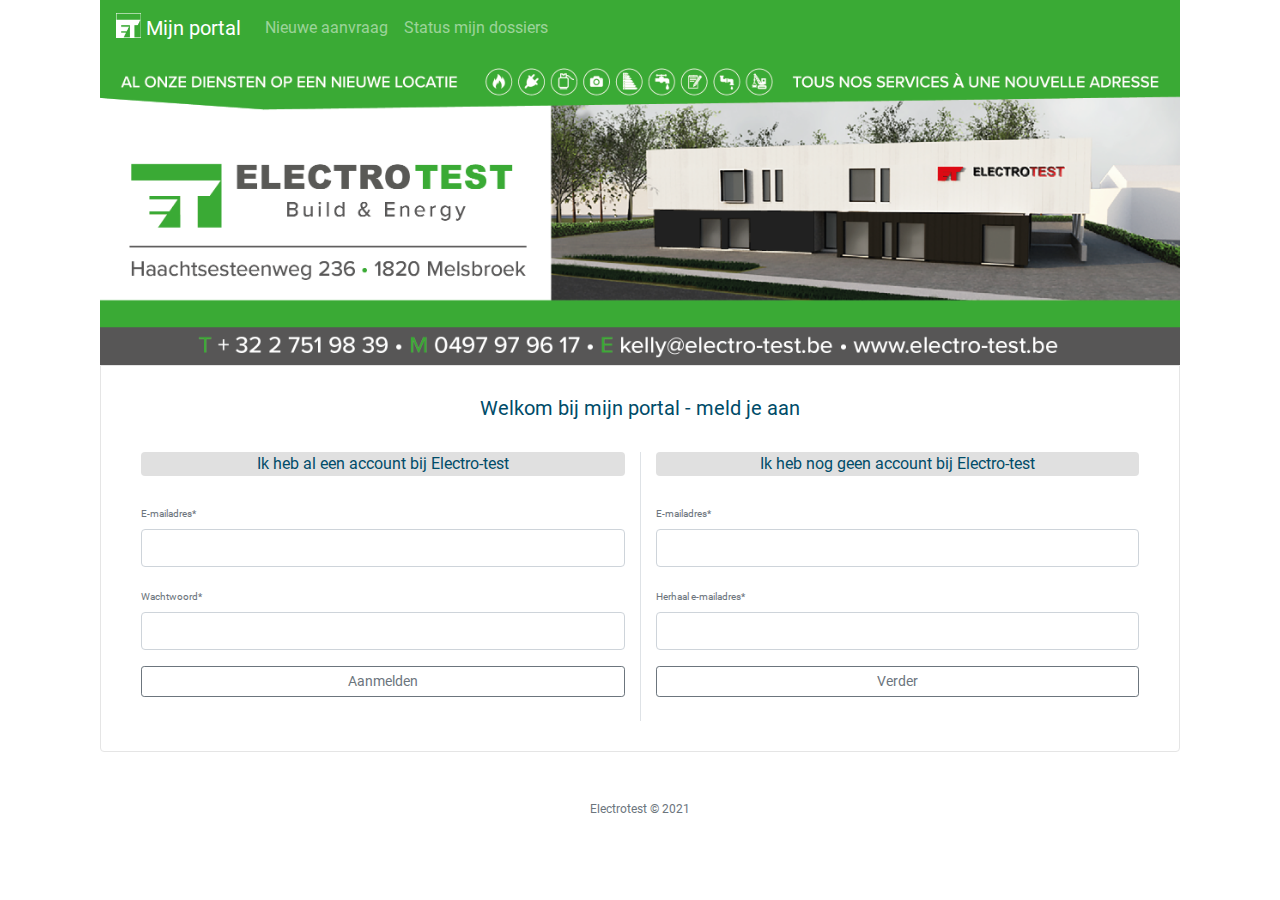
==== index.html @ 359c51d4 "Updates" ====
<!doctype html><html lang="en"><head><meta charset="utf-8"/><link rel="icon" href="/favicon.ico"/><meta name="viewport" content="width=device-width,initial-scale=1"/><meta name="theme-color" content="#3aaa35"/><meta name="description" content="Web site created using create-react-app"/><link rel="apple-touch-icon" href="/logo192.png"/><link rel="manifest" href="/manifest.json"/><title>Electro-test</title><link href="/static/css/2.48129259.chunk.css" rel="stylesheet"><link href="/static/css/main.00991a68.chunk.css" rel="stylesheet"></head><body><noscript>You need to enable JavaScript to run this app.</noscript><div id="root"></div><script>!function(e){function t(t){for(var n,a,i=t[0],c=t[1],l=t[2],s=0,p=[];s<i.length;s++)a=i[s],Object.prototype.hasOwnProperty.call(o,a)&&o[a]&&p.push(o[a][0]),o[a]=0;for(n in c)Object.prototype.hasOwnProperty.call(c,n)&&(e[n]=c[n]);for(f&&f(t);p.length;)p.shift()();return u.push.apply(u,l||[]),r()}function r(){for(var e,t=0;t<u.length;t++){for(var r=u[t],n=!0,i=1;i<r.length;i++){var c=r[i];0!==o[c]&&(n=!1)}n&&(u.splice(t--,1),e=a(a.s=r[0]))}return e}var n={},o={1:0},u=[];function a(t){if(n[t])return n[t].exports;var r=n[t]={i:t,l:!1,exports:{}};return e[t].call(r.exports,r,r.exports,a),r.l=!0,r.exports}a.e=function(e){var t=[],r=o[e];if(0!==r)if(r)t.push(r[2]);else{var n=new Promise((function(t,n){r=o[e]=[t,n]}));t.push(r[2]=n);var u,i=document.createElement("script");i.charset="utf-8",i.timeout=120,a.nc&&i.setAttribute("nonce",a.nc),i.src=function(e){return a.p+"static/js/"+({}[e]||e)+"."+{3:"e478af41"}[e]+".chunk.js"}(e);var c=new Error;u=function(t){i.onerror=i.onload=null,clearTimeout(l);var r=o[e];if(0!==r){if(r){var n=t&&("load"===t.type?"missing":t.type),u=t&&t.target&&t.target.src;c.message="Loading chunk "+e+" failed.\n("+n+": "+u+")",c.name="ChunkLoadError",c.type=n,c.request=u,r[1](c)}o[e]=void 0}};var l=setTimeout((function(){u({type:"timeout",target:i})}),12e4);i.onerror=i.onload=u,document.head.appendChild(i)}return Promise.all(t)},a.m=e,a.c=n,a.d=function(e,t,r){a.o(e,t)||Object.defineProperty(e,t,{enumerable:!0,get:r})},a.r=function(e){"undefined"!=typeof Symbol&&Symbol.toStringTag&&Object.defineProperty(e,Symbol.toStringTag,{value:"Module"}),Object.defineProperty(e,"__esModule",{value:!0})},a.t=function(e,t){if(1&t&&(e=a(e)),8&t)return e;if(4&t&&"object"==typeof e&&e&&e.__esModule)return e;var r=Object.create(null);if(a.r(r),Object.defineProperty(r,"default",{enumerable:!0,value:e}),2&t&&"string"!=typeof e)for(var n in e)a.d(r,n,function(t){return e[t]}.bind(null,n));return r},a.n=function(e){var t=e&&e.__esModule?function(){return e.default}:function(){return e};return a.d(t,"a",t),t},a.o=function(e,t){return Object.prototype.hasOwnProperty.call(e,t)},a.p="/",a.oe=function(e){throw console.error(e),e};var i=this["webpackJsonpelectro-test"]=this["webpackJsonpelectro-test"]||[],c=i.push.bind(i);i.push=t,i=i.slice();for(var l=0;l<i.length;l++)t(i[l]);var f=c;r()}([])</script><script src="/static/js/2.46a58c05.chunk.js"></script><script src="/static/js/main.735a74b3.chunk.js"></script></body><footer id="footer"></footer></html>
---- static/css/2.48129259.chunk.css ----
@font-face{font-family:"Roboto";font-style:normal;font-display:swap;font-weight:400;src:url(/static/media/roboto-cyrillic-ext-400-normal.dd55ea0a.woff2) format("woff2"),url(/static/media/roboto-all-400-normal.b5a0a0df.woff) format("woff");unicode-range:U+0460-052f,U+1c80-1c88,U+20b4,U+2de0-2dff,U+a640-a69f,U+fe2e-fe2f}@font-face{font-family:"Roboto";font-style:normal;font-display:swap;font-weight:400;src:url(/static/media/roboto-cyrillic-400-normal.3605d18d.woff2) format("woff2"),url(/static/media/roboto-all-400-normal.b5a0a0df.woff) format("woff");unicode-range:U+0400-045f,U+0490-0491,U+04b0-04b1,U+2116}@font-face{font-family:"Roboto";font-style:normal;font-display:swap;font-weight:400;src:url(/static/media/roboto-greek-ext-400-normal.bc7ace6e.woff2) format("woff2"),url(/static/media/roboto-all-400-normal.b5a0a0df.woff) format("woff");unicode-range:U+1f??}@font-face{font-family:"Roboto";font-style:normal;font-display:swap;font-weight:400;src:url(/static/media/roboto-greek-400-normal.352cc77a.woff2) format("woff2"),url(/static/media/roboto-all-400-normal.b5a0a0df.woff) format("woff");unicode-range:U+0370-03ff}@font-face{font-family:"Roboto";font-style:normal;font-display:swap;font-weight:400;src:url(/static/media/roboto-vietnamese-400-normal.52cebac0.woff2) format("woff2"),url(/static/media/roboto-all-400-normal.b5a0a0df.woff) format("woff");unicode-range:U+0102-0103,U+0110-0111,U+0128-0129,U+0168-0169,U+01a0-01a1,U+01af-01b0,U+1ea0-1ef9,U+20ab}@font-face{font-family:"Roboto";font-style:normal;font-display:swap;font-weight:400;src:url(/static/media/roboto-latin-ext-400-normal.dcc07bcf.woff2) format("woff2"),url(/static/media/roboto-all-400-normal.b5a0a0df.woff) format("woff");unicode-range:U+0100-024f,U+0259,U+1e??,U+2020,U+20a0-20ab,U+20ad-20cf,U+2113,U+2c60-2c7f,U+a720-a7ff}@font-face{font-family:"Roboto";font-style:normal;font-display:swap;font-weight:400;src:url(/static/media/roboto-latin-400-normal.176f8f5b.woff2) format("woff2"),url(/static/media/roboto-all-400-normal.b5a0a0df.woff) format("woff");unicode-range:U+00??,U+0131,U+0152-0153,U+02bb-02bc,U+02c6,U+02da,U+02dc,U+2000-206f,U+2074,U+20ac,U+2122,U+2191,U+2193,U+2212,U+2215,U+feff,U+fffd}

/*!
 * Bootstrap v4.6.0 (https://getbootstrap.com/)
 * Copyright 2011-2021 The Bootstrap Authors
 * Copyright 2011-2021 Twitter, Inc.
 * Licensed under MIT (https://github.com/twbs/bootstrap/blob/main/LICENSE)
 */:root{--blue:#007bff;--indigo:#6610f2;--purple:#6f42c1;--pink:#e83e8c;--red:#dc3545;--orange:#fd7e14;--yellow:#ffc107;--green:#28a745;--teal:#20c997;--cyan:#17a2b8;--white:#fff;--gray:#6c757d;--gray-dark:#343a40;--primary:#007bff;--secondary:#6c757d;--success:#28a745;--info:#17a2b8;--warning:#ffc107;--danger:#dc3545;--light:#f8f9fa;--dark:#343a40;--breakpoint-xs:0;--breakpoint-sm:576px;--breakpoint-md:768px;--breakpoint-lg:992px;--breakpoint-xl:1200px;--font-family-sans-serif:-apple-system,BlinkMacSystemFont,"Segoe UI",Roboto,"Helvetica Neue",Arial,"Noto Sans","Liberation Sans",sans-serif,"Apple Color Emoji","Segoe UI Emoji","Segoe UI Symbol","Noto Color Emoji";--font-family-monospace:SFMono-Regular,Menlo,Monaco,Consolas,"Liberation Mono","Courier New",monospace}*,:after,:before{box-sizing:border-box}html{font-family:sans-serif;line-height:1.15;-webkit-text-size-adjust:100%;-webkit-tap-highlight-color:rgba(0,0,0,0)}article,aside,figcaption,figure,footer,header,hgroup,main,nav,section{display:block}body{margin:0;font-family:-apple-system,BlinkMacSystemFont,"Segoe UI",Roboto,"Helvetica Neue",Arial,"Noto Sans","Liberation Sans",sans-serif,"Apple Color Emoji","Segoe UI Emoji","Segoe UI Symbol","Noto Color Emoji";font-size:1rem;font-weight:400;line-height:1.5;color:#212529;text-align:left;background-color:#fff}[tabindex="-1"]:focus:not(:focus-visible){outline:0!important}hr{box-sizing:content-box;height:0;overflow:visible}h1,h2,h3,h4,h5,h6{margin-top:0;margin-bottom:.5rem}p{margin-top:0;margin-bottom:1rem}abbr[data-original-title],abbr[title]{text-decoration:underline;-webkit-text-decoration:underline dotted;text-decoration:underline dotted;cursor:help;border-bottom:0;-webkit-text-decoration-skip-ink:none;text-decoration-skip-ink:none}address{font-style:normal;line-height:inherit}address,dl,ol,ul{margin-bottom:1rem}dl,ol,ul{margin-top:0}ol ol,ol ul,ul ol,ul ul{margin-bottom:0}dt{font-weight:700}dd{margin-bottom:.5rem;margin-left:0}blockquote{margin:0 0 1rem}b,strong{font-weight:bolder}small{font-size:80%}sub,sup{position:relative;font-size:75%;line-height:0;vertical-align:baseline}sub{bottom:-.25em}sup{top:-.5em}a{color:#007bff;text-decoration:none;background-color:transparent}a:hover{color:#0056b3;text-decoration:underline}a:not([href]):not([class]),a:not([href]):not([class]):hover{color:inherit;text-decoration:none}code,kbd,pre,samp{font-family:SFMono-Regular,Menlo,Monaco,Consolas,"Liberation Mono","Courier New",monospace;font-size:1em}pre{margin-top:0;margin-bottom:1rem;overflow:auto;-ms-overflow-style:scrollbar}figure{margin:0 0 1rem}img{border-style:none}img,svg{vertical-align:middle}svg{overflow:hidden}table{border-collapse:collapse}caption{padding-top:.75rem;padding-bottom:.75rem;color:#6c757d;text-align:left;caption-side:bottom}th{text-align:inherit;text-align:-webkit-match-parent}label{display:inline-block;margin-bottom:.5rem}button{border-radius:0}button:focus:not(:focus-visible){outline:0}button,input,optgroup,select,textarea{margin:0;font-family:inherit;font-size:inherit;line-height:inherit}button,input{overflow:visible}button,select{text-transform:none}[role=button]{cursor:pointer}select{word-wrap:normal}[type=button],[type=reset],[type=submit],button{-webkit-appearance:button}[type=button]:not(:disabled),[type=reset]:not(:disabled),[type=submit]:not(:disabled),button:not(:disabled){cursor:pointer}[type=button]::-moz-focus-inner,[type=reset]::-moz-focus-inner,[type=submit]::-moz-focus-inner,button::-moz-focus-inner{padding:0;border-style:none}input[type=checkbox],input[type=radio]{box-sizing:border-box;padding:0}textarea{overflow:auto;resize:vertical}fieldset{min-width:0;padding:0;margin:0;border:0}legend{display:block;width:100%;max-width:100%;padding:0;margin-bottom:.5rem;font-size:1.5rem;line-height:inherit;color:inherit;white-space:normal}progress{vertical-align:baseline}[type=number]::-webkit-inner-spin-button,[type=number]::-webkit-outer-spin-button{height:auto}[type=search]{outline-offset:-2px;-webkit-appearance:none}[type=search]::-webkit-search-decoration{-webkit-appearance:none}::-webkit-file-upload-button{font:inherit;-webkit-appearance:button}output{display:inline-block}summary{display:list-item;cursor:pointer}template{display:none}[hidden]{display:none!important}.h1,.h2,.h3,.h4,.h5,.h6,h1,h2,h3,h4,h5,h6{margin-bottom:.5rem;font-weight:500;line-height:1.2}.h1,h1{font-size:2.5rem}.h2,h2{font-size:2rem}.h3,h3{font-size:1.75rem}.h4,h4{font-size:1.5rem}.h5,h5{font-size:1.25rem}.h6,h6{font-size:1rem}.lead{font-size:1.25rem;font-weight:300}.display-1{font-size:6rem}.display-1,.display-2{font-weight:300;line-height:1.2}.display-2{font-size:5.5rem}.display-3{font-size:4.5rem}.display-3,.display-4{font-weight:300;line-height:1.2}.display-4{font-size:3.5rem}hr{margin-top:1rem;margin-bottom:1rem;border:0;border-top:1px solid rgba(0,0,0,.1)}.small,small{font-size:80%;font-weight:400}.mark,mark{padding:.2em;background-color:#fcf8e3}.list-inline,.list-unstyled{padding-left:0;list-style:none}.list-inline-item{display:inline-block}.list-inline-item:not(:last-child){margin-right:.5rem}.initialism{font-size:90%;text-transform:uppercase}.blockquote{margin-bottom:1rem;font-size:1.25rem}.blockquote-footer{display:block;font-size:80%;color:#6c757d}.blockquote-footer:before{content:"\2014\00A0"}.img-fluid,.img-thumbnail{max-width:100%;height:auto}.img-thumbnail{padding:.25rem;background-color:#fff;border:1px solid #dee2e6;border-radius:.25rem}.figure{display:inline-block}.figure-img{margin-bottom:.5rem;line-height:1}.figure-caption{font-size:90%;color:#6c757d}code{font-size:87.5%;color:#e83e8c;word-wrap:break-word}a>code{color:inherit}kbd{padding:.2rem .4rem;font-size:87.5%;color:#fff;background-color:#212529;border-radius:.2rem}kbd kbd{padding:0;font-size:100%;font-weight:700}pre{display:block;font-size:87.5%;color:#212529}pre code{font-size:inherit;color:inherit;word-break:normal}.pre-scrollable{max-height:340px;overflow-y:scroll}.container,.container-fluid,.container-lg,.container-md,.container-sm,.container-xl{width:100%;padding-right:15px;padding-left:15px;margin-right:auto;margin-left:auto}@media (min-width:576px){.container,.container-sm{max-width:540px}}@media (min-width:768px){.container,.container-md,.container-sm{max-width:720px}}@media (min-width:992px){.container,.container-lg,.container-md,.container-sm{max-width:960px}}@media (min-width:1200px){.container,.container-lg,.container-md,.container-sm,.container-xl{max-width:1140px}}.row{display:-webkit-flex;display:flex;-webkit-flex-wrap:wrap;flex-wrap:wrap;margin-right:-15px;margin-left:-15px}.no-gutters{margin-right:0;margin-left:0}.no-gutters>.col,.no-gutters>[class*=col-]{padding-right:0;padding-left:0}.col,.col-1,.col-2,.col-3,.col-4,.col-5,.col-6,.col-7,.col-8,.col-9,.col-10,.col-11,.col-12,.col-auto,.col-lg,.col-lg-1,.col-lg-2,.col-lg-3,.col-lg-4,.col-lg-5,.col-lg-6,.col-lg-7,.col-lg-8,.col-lg-9,.col-lg-10,.col-lg-11,.col-lg-12,.col-lg-auto,.col-md,.col-md-1,.col-md-2,.col-md-3,.col-md-4,.col-md-5,.col-md-6,.col-md-7,.col-md-8,.col-md-9,.col-md-10,.col-md-11,.col-md-12,.col-md-auto,.col-sm,.col-sm-1,.col-sm-2,.col-sm-3,.col-sm-4,.col-sm-5,.col-sm-6,.col-sm-7,.col-sm-8,.col-sm-9,.col-sm-10,.col-sm-11,.col-sm-12,.col-sm-auto,.col-xl,.col-xl-1,.col-xl-2,.col-xl-3,.col-xl-4,.col-xl-5,.col-xl-6,.col-xl-7,.col-xl-8,.col-xl-9,.col-xl-10,.col-xl-11,.col-xl-12,.col-xl-auto{position:relative;width:100%;padding-right:15px;padding-left:15px}.col{-webkit-flex-basis:0;flex-basis:0;-webkit-flex-grow:1;flex-grow:1;max-width:100%}.row-cols-1>*{-webkit-flex:0 0 100%;flex:0 0 100%;max-width:100%}.row-cols-2>*{-webkit-flex:0 0 50%;flex:0 0 50%;max-width:50%}.row-cols-3>*{-webkit-flex:0 0 33.333333%;flex:0 0 33.333333%;max-width:33.333333%}.row-cols-4>*{-webkit-flex:0 0 25%;flex:0 0 25%;max-width:25%}.row-cols-5>*{-webkit-flex:0 0 20%;flex:0 0 20%;max-width:20%}.row-cols-6>*{-webkit-flex:0 0 16.666667%;flex:0 0 16.666667%;max-width:16.666667%}.col-auto{-webkit-flex:0 0 auto;flex:0 0 auto;width:auto;max-width:100%}.col-1{-webkit-flex:0 0 8.333333%;flex:0 0 8.333333%;max-width:8.333333%}.col-2{-webkit-flex:0 0 16.666667%;flex:0 0 16.666667%;max-width:16.666667%}.col-3{-webkit-flex:0 0 25%;flex:0 0 25%;max-width:25%}.col-4{-webkit-flex:0 0 33.333333%;flex:0 0 33.333333%;max-width:33.333333%}.col-5{-webkit-flex:0 0 41.666667%;flex:0 0 41.666667%;max-width:41.666667%}.col-6{-webkit-flex:0 0 50%;flex:0 0 50%;max-width:50%}.col-7{-webkit-flex:0 0 58.333333%;flex:0 0 58.333333%;max-width:58.333333%}.col-8{-webkit-flex:0 0 66.666667%;flex:0 0 66.666667%;max-width:66.666667%}.col-9{-webkit-flex:0 0 75%;flex:0 0 75%;max-width:75%}.col-10{-webkit-flex:0 0 83.333333%;flex:0 0 83.333333%;max-width:83.333333%}.col-11{-webkit-flex:0 0 91.666667%;flex:0 0 91.666667%;max-width:91.666667%}.col-12{-webkit-flex:0 0 100%;flex:0 0 100%;max-width:100%}.order-first{-webkit-order:-1;order:-1}.order-last{-webkit-order:13;order:13}.order-0{-webkit-order:0;order:0}.order-1{-webkit-order:1;order:1}.order-2{-webkit-order:2;order:2}.order-3{-webkit-order:3;order:3}.order-4{-webkit-order:4;order:4}.order-5{-webkit-order:5;order:5}.order-6{-webkit-order:6;order:6}.order-7{-webkit-order:7;order:7}.order-8{-webkit-order:8;order:8}.order-9{-webkit-order:9;order:9}.order-10{-webkit-order:10;order:10}.order-11{-webkit-order:11;order:11}.order-12{-webkit-order:12;order:12}.offset-1{margin-left:8.333333%}.offset-2{margin-left:16.666667%}.offset-3{margin-left:25%}.offset-4{margin-left:33.333333%}.offset-5{margin-left:41.666667%}.offset-6{margin-left:50%}.offset-7{margin-left:58.333333%}.offset-8{margin-left:66.666667%}.offset-9{margin-left:75%}.offset-10{margin-left:83.333333%}.offset-11{margin-left:91.666667%}@media (min-width:576px){.col-sm{-webkit-flex-basis:0;flex-basis:0;-webkit-flex-grow:1;flex-grow:1;max-width:100%}.row-cols-sm-1>*{-webkit-flex:0 0 100%;flex:0 0 100%;max-width:100%}.row-cols-sm-2>*{-webkit-flex:0 0 50%;flex:0 0 50%;max-width:50%}.row-cols-sm-3>*{-webkit-flex:0 0 33.333333%;flex:0 0 33.333333%;max-width:33.333333%}.row-cols-sm-4>*{-webkit-flex:0 0 25%;flex:0 0 25%;max-width:25%}.row-cols-sm-5>*{-webkit-flex:0 0 20%;flex:0 0 20%;max-width:20%}.row-cols-sm-6>*{-webkit-flex:0 0 16.666667%;flex:0 0 16.666667%;max-width:16.666667%}.col-sm-auto{-webkit-flex:0 0 auto;flex:0 0 auto;width:auto;max-width:100%}.col-sm-1{-webkit-flex:0 0 8.333333%;flex:0 0 8.333333%;max-width:8.333333%}.col-sm-2{-webkit-flex:0 0 16.666667%;flex:0 0 16.666667%;max-width:16.666667%}.col-sm-3{-webkit-flex:0 0 25%;flex:0 0 25%;max-width:25%}.col-sm-4{-webkit-flex:0 0 33.333333%;flex:0 0 33.333333%;max-width:33.333333%}.col-sm-5{-webkit-flex:0 0 41.666667%;flex:0 0 41.666667%;max-width:41.666667%}.col-sm-6{-webkit-flex:0 0 50%;flex:0 0 50%;max-width:50%}.col-sm-7{-webkit-flex:0 0 58.333333%;flex:0 0 58.333333%;max-width:58.333333%}.col-sm-8{-webkit-flex:0 0 66.666667%;flex:0 0 66.666667%;max-width:66.666667%}.col-sm-9{-webkit-flex:0 0 75%;flex:0 0 75%;max-width:75%}.col-sm-10{-webkit-flex:0 0 83.333333%;flex:0 0 83.333333%;max-width:83.333333%}.col-sm-11{-webkit-flex:0 0 91.666667%;flex:0 0 91.666667%;max-width:91.666667%}.col-sm-12{-webkit-flex:0 0 100%;flex:0 0 100%;max-width:100%}.order-sm-first{-webkit-order:-1;order:-1}.order-sm-last{-webkit-order:13;order:13}.order-sm-0{-webkit-order:0;order:0}.order-sm-1{-webkit-order:1;order:1}.order-sm-2{-webkit-order:2;order:2}.order-sm-3{-webkit-order:3;order:3}.order-sm-4{-webkit-order:4;order:4}.order-sm-5{-webkit-order:5;order:5}.order-sm-6{-webkit-order:6;order:6}.order-sm-7{-webkit-order:7;order:7}.order-sm-8{-webkit-order:8;order:8}.order-sm-9{-webkit-order:9;order:9}.order-sm-10{-webkit-order:10;order:10}.order-sm-11{-webkit-order:11;order:11}.order-sm-12{-webkit-order:12;order:12}.offset-sm-0{margin-left:0}.offset-sm-1{margin-left:8.333333%}.offset-sm-2{margin-left:16.666667%}.offset-sm-3{margin-left:25%}.offset-sm-4{margin-left:33.333333%}.offset-sm-5{margin-left:41.666667%}.offset-sm-6{margin-left:50%}.offset-sm-7{margin-left:58.333333%}.offset-sm-8{margin-left:66.666667%}.offset-sm-9{margin-left:75%}.offset-sm-10{margin-left:83.333333%}.offset-sm-11{margin-left:91.666667%}}@media (min-width:768px){.col-md{-webkit-flex-basis:0;flex-basis:0;-webkit-flex-grow:1;flex-grow:1;max-width:100%}.row-cols-md-1>*{-webkit-flex:0 0 100%;flex:0 0 100%;max-width:100%}.row-cols-md-2>*{-webkit-flex:0 0 50%;flex:0 0 50%;max-width:50%}.row-cols-md-3>*{-webkit-flex:0 0 33.333333%;flex:0 0 33.333333%;max-width:33.333333%}.row-cols-md-4>*{-webkit-flex:0 0 25%;flex:0 0 25%;max-width:25%}.row-cols-md-5>*{-webkit-flex:0 0 20%;flex:0 0 20%;max-width:20%}.row-cols-md-6>*{-webkit-flex:0 0 16.666667%;flex:0 0 16.666667%;max-width:16.666667%}.col-md-auto{-webkit-flex:0 0 auto;flex:0 0 auto;width:auto;max-width:100%}.col-md-1{-webkit-flex:0 0 8.333333%;flex:0 0 8.333333%;max-width:8.333333%}.col-md-2{-webkit-flex:0 0 16.666667%;flex:0 0 16.666667%;max-width:16.666667%}.col-md-3{-webkit-flex:0 0 25%;flex:0 0 25%;max-width:25%}.col-md-4{-webkit-flex:0 0 33.333333%;flex:0 0 33.333333%;max-width:33.333333%}.col-md-5{-webkit-flex:0 0 41.666667%;flex:0 0 41.666667%;max-width:41.666667%}.col-md-6{-webkit-flex:0 0 50%;flex:0 0 50%;max-width:50%}.col-md-7{-webkit-flex:0 0 58.333333%;flex:0 0 58.333333%;max-width:58.333333%}.col-md-8{-webkit-flex:0 0 66.666667%;flex:0 0 66.666667%;max-width:66.666667%}.col-md-9{-webkit-flex:0 0 75%;flex:0 0 75%;max-width:75%}.col-md-10{-webkit-flex:0 0 83.333333%;flex:0 0 83.333333%;max-width:83.333333%}.col-md-11{-webkit-flex:0 0 91.666667%;flex:0 0 91.666667%;max-width:91.666667%}.col-md-12{-webkit-flex:0 0 100%;flex:0 0 100%;max-width:100%}.order-md-first{-webkit-order:-1;order:-1}.order-md-last{-webkit-order:13;order:13}.order-md-0{-webkit-order:0;order:0}.order-md-1{-webkit-order:1;order:1}.order-md-2{-webkit-order:2;order:2}.order-md-3{-webkit-order:3;order:3}.order-md-4{-webkit-order:4;order:4}.order-md-5{-webkit-order:5;order:5}.order-md-6{-webkit-order:6;order:6}.order-md-7{-webkit-order:7;order:7}.order-md-8{-webkit-order:8;order:8}.order-md-9{-webkit-order:9;order:9}.order-md-10{-webkit-order:10;order:10}.order-md-11{-webkit-order:11;order:11}.order-md-12{-webkit-order:12;order:12}.offset-md-0{margin-left:0}.offset-md-1{margin-left:8.333333%}.offset-md-2{margin-left:16.666667%}.offset-md-3{margin-left:25%}.offset-md-4{margin-left:33.333333%}.offset-md-5{margin-left:41.666667%}.offset-md-6{margin-left:50%}.offset-md-7{margin-left:58.333333%}.offset-md-8{margin-left:66.666667%}.offset-md-9{margin-left:75%}.offset-md-10{margin-left:83.333333%}.offset-md-11{margin-left:91.666667%}}@media (min-width:992px){.col-lg{-webkit-flex-basis:0;flex-basis:0;-webkit-flex-grow:1;flex-grow:1;max-width:100%}.row-cols-lg-1>*{-webkit-flex:0 0 100%;flex:0 0 100%;max-width:100%}.row-cols-lg-2>*{-webkit-flex:0 0 50%;flex:0 0 50%;max-width:50%}.row-cols-lg-3>*{-webkit-flex:0 0 33.333333%;flex:0 0 33.333333%;max-width:33.333333%}.row-cols-lg-4>*{-webkit-flex:0 0 25%;flex:0 0 25%;max-width:25%}.row-cols-lg-5>*{-webkit-flex:0 0 20%;flex:0 0 20%;max-width:20%}.row-cols-lg-6>*{-webkit-flex:0 0 16.666667%;flex:0 0 16.666667%;max-width:16.666667%}.col-lg-auto{-webkit-flex:0 0 auto;flex:0 0 auto;width:auto;max-width:100%}.col-lg-1{-webkit-flex:0 0 8.333333%;flex:0 0 8.333333%;max-width:8.333333%}.col-lg-2{-webkit-flex:0 0 16.666667%;flex:0 0 16.666667%;max-width:16.666667%}.col-lg-3{-webkit-flex:0 0 25%;flex:0 0 25%;max-width:25%}.col-lg-4{-webkit-flex:0 0 33.333333%;flex:0 0 33.333333%;max-width:33.333333%}.col-lg-5{-webkit-flex:0 0 41.666667%;flex:0 0 41.666667%;max-width:41.666667%}.col-lg-6{-webkit-flex:0 0 50%;flex:0 0 50%;max-width:50%}.col-lg-7{-webkit-flex:0 0 58.333333%;flex:0 0 58.333333%;max-width:58.333333%}.col-lg-8{-webkit-flex:0 0 66.666667%;flex:0 0 66.666667%;max-width:66.666667%}.col-lg-9{-webkit-flex:0 0 75%;flex:0 0 75%;max-width:75%}.col-lg-10{-webkit-flex:0 0 83.333333%;flex:0 0 83.333333%;max-width:83.333333%}.col-lg-11{-webkit-flex:0 0 91.666667%;flex:0 0 91.666667%;max-width:91.666667%}.col-lg-12{-webkit-flex:0 0 100%;flex:0 0 100%;max-width:100%}.order-lg-first{-webkit-order:-1;order:-1}.order-lg-last{-webkit-order:13;order:13}.order-lg-0{-webkit-order:0;order:0}.order-lg-1{-webkit-order:1;order:1}.order-lg-2{-webkit-order:2;order:2}.order-lg-3{-webkit-order:3;order:3}.order-lg-4{-webkit-order:4;order:4}.order-lg-5{-webkit-order:5;order:5}.order-lg-6{-webkit-order:6;order:6}.order-lg-7{-webkit-order:7;order:7}.order-lg-8{-webkit-order:8;order:8}.order-lg-9{-webkit-order:9;order:9}.order-lg-10{-webkit-order:10;order:10}.order-lg-11{-webkit-order:11;order:11}.order-lg-12{-webkit-order:12;order:12}.offset-lg-0{margin-left:0}.offset-lg-1{margin-left:8.333333%}.offset-lg-2{margin-left:16.666667%}.offset-lg-3{margin-left:25%}.offset-lg-4{margin-left:33.333333%}.offset-lg-5{margin-left:41.666667%}.offset-lg-6{margin-left:50%}.offset-lg-7{margin-left:58.333333%}.offset-lg-8{margin-left:66.666667%}.offset-lg-9{margin-left:75%}.offset-lg-10{margin-left:83.333333%}.offset-lg-11{margin-left:91.666667%}}@media (min-width:1200px){.col-xl{-webkit-flex-basis:0;flex-basis:0;-webkit-flex-grow:1;flex-grow:1;max-width:100%}.row-cols-xl-1>*{-webkit-flex:0 0 100%;flex:0 0 100%;max-width:100%}.row-cols-xl-2>*{-webkit-flex:0 0 50%;flex:0 0 50%;max-width:50%}.row-cols-xl-3>*{-webkit-flex:0 0 33.333333%;flex:0 0 33.333333%;max-width:33.333333%}.row-cols-xl-4>*{-webkit-flex:0 0 25%;flex:0 0 25%;max-width:25%}.row-cols-xl-5>*{-webkit-flex:0 0 20%;flex:0 0 20%;max-width:20%}.row-cols-xl-6>*{-webkit-flex:0 0 16.666667%;flex:0 0 16.666667%;max-width:16.666667%}.col-xl-auto{-webkit-flex:0 0 auto;flex:0 0 auto;width:auto;max-width:100%}.col-xl-1{-webkit-flex:0 0 8.333333%;flex:0 0 8.333333%;max-width:8.333333%}.col-xl-2{-webkit-flex:0 0 16.666667%;flex:0 0 16.666667%;max-width:16.666667%}.col-xl-3{-webkit-flex:0 0 25%;flex:0 0 25%;max-width:25%}.col-xl-4{-webkit-flex:0 0 33.333333%;flex:0 0 33.333333%;max-width:33.333333%}.col-xl-5{-webkit-flex:0 0 41.666667%;flex:0 0 41.666667%;max-width:41.666667%}.col-xl-6{-webkit-flex:0 0 50%;flex:0 0 50%;max-width:50%}.col-xl-7{-webkit-flex:0 0 58.333333%;flex:0 0 58.333333%;max-width:58.333333%}.col-xl-8{-webkit-flex:0 0 66.666667%;flex:0 0 66.666667%;max-width:66.666667%}.col-xl-9{-webkit-flex:0 0 75%;flex:0 0 75%;max-width:75%}.col-xl-10{-webkit-flex:0 0 83.333333%;flex:0 0 83.333333%;max-width:83.333333%}.col-xl-11{-webkit-flex:0 0 91.666667%;flex:0 0 91.666667%;max-width:91.666667%}.col-xl-12{-webkit-flex:0 0 100%;flex:0 0 100%;max-width:100%}.order-xl-first{-webkit-order:-1;order:-1}.order-xl-last{-webkit-order:13;order:13}.order-xl-0{-webkit-order:0;order:0}.order-xl-1{-webkit-order:1;order:1}.order-xl-2{-webkit-order:2;order:2}.order-xl-3{-webkit-order:3;order:3}.order-xl-4{-webkit-order:4;order:4}.order-xl-5{-webkit-order:5;order:5}.order-xl-6{-webkit-order:6;order:6}.order-xl-7{-webkit-order:7;order:7}.order-xl-8{-webkit-order:8;order:8}.order-xl-9{-webkit-order:9;order:9}.order-xl-10{-webkit-order:10;order:10}.order-xl-11{-webkit-order:11;order:11}.order-xl-12{-webkit-order:12;order:12}.offset-xl-0{margin-left:0}.offset-xl-1{margin-left:8.333333%}.offset-xl-2{margin-left:16.666667%}.offset-xl-3{margin-left:25%}.offset-xl-4{margin-left:33.333333%}.offset-xl-5{margin-left:41.666667%}.offset-xl-6{margin-left:50%}.offset-xl-7{margin-left:58.333333%}.offset-xl-8{margin-left:66.666667%}.offset-xl-9{margin-left:75%}.offset-xl-10{margin-left:83.333333%}.offset-xl-11{margin-left:91.666667%}}.table{width:100%;margin-bottom:1rem;color:#212529}.table td,.table th{padding:.75rem;vertical-align:top;border-top:1px solid #dee2e6}.table thead th{vertical-align:bottom;border-bottom:2px solid #dee2e6}.table tbody+tbody{border-top:2px solid #dee2e6}.table-sm td,.table-sm th{padding:.3rem}.table-bordered,.table-bordered td,.table-bordered th{border:1px solid #dee2e6}.table-bordered thead td,.table-bordered thead th{border-bottom-width:2px}.table-borderless tbody+tbody,.table-borderless td,.table-borderless th,.table-borderless thead th{border:0}.table-striped tbody tr:nth-of-type(odd){background-color:rgba(0,0,0,.05)}.table-hover tbody tr:hover{color:#212529;background-color:rgba(0,0,0,.075)}.table-primary,.table-primary>td,.table-primary>th{background-color:#b8daff}.table-primary tbody+tbody,.table-primary td,.table-primary th,.table-primary thead th{border-color:#7abaff}.table-hover .table-primary:hover,.table-hover .table-primary:hover>td,.table-hover .table-primary:hover>th{background-color:#9fcdff}.table-secondary,.table-secondary>td,.table-secondary>th{background-color:#d6d8db}.table-secondary tbody+tbody,.table-secondary td,.table-secondary th,.table-secondary thead th{border-color:#b3b7bb}.table-hover .table-secondary:hover,.table-hover .table-secondary:hover>td,.table-hover .table-secondary:hover>th{background-color:#c8cbcf}.table-success,.table-success>td,.table-success>th{background-color:#c3e6cb}.table-success tbody+tbody,.table-success td,.table-success th,.table-success thead th{border-color:#8fd19e}.table-hover .table-success:hover,.table-hover .table-success:hover>td,.table-hover .table-success:hover>th{background-color:#b1dfbb}.table-info,.table-info>td,.table-info>th{background-color:#bee5eb}.table-info tbody+tbody,.table-info td,.table-info th,.table-info thead th{border-color:#86cfda}.table-hover .table-info:hover,.table-hover .table-info:hover>td,.table-hover .table-info:hover>th{background-color:#abdde5}.table-warning,.table-warning>td,.table-warning>th{background-color:#ffeeba}.table-warning tbody+tbody,.table-warning td,.table-warning th,.table-warning thead th{border-color:#ffdf7e}.table-hover .table-warning:hover,.table-hover .table-warning:hover>td,.table-hover .table-warning:hover>th{background-color:#ffe8a1}.table-danger,.table-danger>td,.table-danger>th{background-color:#f5c6cb}.table-danger tbody+tbody,.table-danger td,.table-danger th,.table-danger thead th{border-color:#ed969e}.table-hover .table-danger:hover,.table-hover .table-danger:hover>td,.table-hover .table-danger:hover>th{background-color:#f1b0b7}.table-light,.table-light>td,.table-light>th{background-color:#fdfdfe}.table-light tbody+tbody,.table-light td,.table-light th,.table-light thead th{border-color:#fbfcfc}.table-hover .table-light:hover,.table-hover .table-light:hover>td,.table-hover .table-light:hover>th{background-color:#ececf6}.table-dark,.table-dark>td,.table-dark>th{background-color:#c6c8ca}.table-dark tbody+tbody,.table-dark td,.table-dark th,.table-dark thead th{border-color:#95999c}.table-hover .table-dark:hover,.table-hover .table-dark:hover>td,.table-hover .table-dark:hover>th{background-color:#b9bbbe}.table-active,.table-active>td,.table-active>th,.table-hover .table-active:hover,.table-hover .table-active:hover>td,.table-hover .table-active:hover>th{background-color:rgba(0,0,0,.075)}.table .thead-dark th{color:#fff;background-color:#343a40;border-color:#454d55}.table .thead-light th{color:#495057;background-color:#e9ecef;border-color:#dee2e6}.table-dark{color:#fff;background-color:#343a40}.table-dark td,.table-dark th,.table-dark thead th{border-color:#454d55}.table-dark.table-bordered{border:0}.table-dark.table-striped tbody tr:nth-of-type(odd){background-color:hsla(0,0%,100%,.05)}.table-dark.table-hover tbody tr:hover{color:#fff;background-color:hsla(0,0%,100%,.075)}@media (max-width:575.98px){.table-responsive-sm{display:block;width:100%;overflow-x:auto;-webkit-overflow-scrolling:touch}.table-responsive-sm>.table-bordered{border:0}}@media (max-width:767.98px){.table-responsive-md{display:block;width:100%;overflow-x:auto;-webkit-overflow-scrolling:touch}.table-responsive-md>.table-bordered{border:0}}@media (max-width:991.98px){.table-responsive-lg{display:block;width:100%;overflow-x:auto;-webkit-overflow-scrolling:touch}.table-responsive-lg>.table-bordered{border:0}}@media (max-width:1199.98px){.table-responsive-xl{display:block;width:100%;overflow-x:auto;-webkit-overflow-scrolling:touch}.table-responsive-xl>.table-bordered{border:0}}.table-responsive{display:block;width:100%;overflow-x:auto;-webkit-overflow-scrolling:touch}.table-responsive>.table-bordered{border:0}.form-control{display:block;width:100%;height:calc(1.5em + .75rem + 2px);padding:.375rem .75rem;font-size:1rem;font-weight:400;line-height:1.5;color:#495057;background-color:#fff;background-clip:padding-box;border:1px solid #ced4da;border-radius:.25rem;transition:border-color .15s ease-in-out,box-shadow .15s ease-in-out}@media (prefers-reduced-motion:reduce){.form-control{transition:none}}.form-control::-ms-expand{background-color:transparent;border:0}.form-control:-moz-focusring{color:transparent;text-shadow:0 0 0 #495057}.form-control:focus{color:#495057;background-color:#fff;border-color:#80bdff;outline:0;box-shadow:0 0 0 .2rem rgba(0,123,255,.25)}.form-control::-webkit-input-placeholder{color:#6c757d;opacity:1}.form-control:-ms-input-placeholder{color:#6c757d;opacity:1}.form-control::placeholder{color:#6c757d;opacity:1}.form-control:disabled,.form-control[readonly]{background-color:#e9ecef;opacity:1}input[type=date].form-control,input[type=datetime-local].form-control,input[type=month].form-control,input[type=time].form-control{-webkit-appearance:none;appearance:none}select.form-control:focus::-ms-value{color:#495057;background-color:#fff}.form-control-file,.form-control-range{display:block;width:100%}.col-form-label{padding-top:calc(.375rem + 1px);padding-bottom:calc(.375rem + 1px);margin-bottom:0;font-size:inherit;line-height:1.5}.col-form-label-lg{padding-top:calc(.5rem + 1px);padding-bottom:calc(.5rem + 1px);font-size:1.25rem;line-height:1.5}.col-form-label-sm{padding-top:calc(.25rem + 1px);padding-bottom:calc(.25rem + 1px);font-size:.875rem;line-height:1.5}.form-control-plaintext{display:block;width:100%;padding:.375rem 0;margin-bottom:0;font-size:1rem;line-height:1.5;color:#212529;background-color:transparent;border:solid transparent;border-width:1px 0}.form-control-plaintext.form-control-lg,.form-control-plaintext.form-control-sm{padding-right:0;padding-left:0}.form-control-sm{height:calc(1.5em + .5rem + 2px);padding:.25rem .5rem;font-size:.875rem;line-height:1.5;border-radius:.2rem}.form-control-lg{height:calc(1.5em + 1rem + 2px);padding:.5rem 1rem;font-size:1.25rem;line-height:1.5;border-radius:.3rem}select.form-control[multiple],select.form-control[size],textarea.form-control{height:auto}.form-group{margin-bottom:1rem}.form-text{display:block;margin-top:.25rem}.form-row{display:-webkit-flex;display:flex;-webkit-flex-wrap:wrap;flex-wrap:wrap;margin-right:-5px;margin-left:-5px}.form-row>.col,.form-row>[class*=col-]{padding-right:5px;padding-left:5px}.form-check{position:relative;display:block;padding-left:1.25rem}.form-check-input{position:absolute;margin-top:.3rem;margin-left:-1.25rem}.form-check-input:disabled~.form-check-label,.form-check-input[disabled]~.form-check-label{color:#6c757d}.form-check-label{margin-bottom:0}.form-check-inline{display:-webkit-inline-flex;display:inline-flex;-webkit-align-items:center;align-items:center;padding-left:0;margin-right:.75rem}.form-check-inline .form-check-input{position:static;margin-top:0;margin-right:.3125rem;margin-left:0}.valid-feedback{display:none;width:100%;margin-top:.25rem;font-size:80%;color:#28a745}.valid-tooltip{position:absolute;top:100%;left:0;z-index:5;display:none;max-width:100%;padding:.25rem .5rem;margin-top:.1rem;font-size:.875rem;line-height:1.5;color:#fff;background-color:rgba(40,167,69,.9);border-radius:.25rem}.form-row>.col>.valid-tooltip,.form-row>[class*=col-]>.valid-tooltip{left:5px}.is-valid~.valid-feedback,.is-valid~.valid-tooltip,.was-validated :valid~.valid-feedback,.was-validated :valid~.valid-tooltip{display:block}.form-control.is-valid,.was-validated .form-control:valid{border-color:#28a745;padding-right:calc(1.5em + .75rem);background-image:url("data:image/svg+xml;charset=utf-8,%3Csvg xmlns='http://www.w3.org/2000/svg' width='8' height='8'%3E%3Cpath fill='%2328a745' d='M2.3 6.73L.6 4.53c-.4-1.04.46-1.4 1.1-.8l1.1 1.4 3.4-3.8c.6-.63 1.6-.27 1.2.7l-4 4.6c-.43.5-.8.4-1.1.1z'/%3E%3C/svg%3E");background-repeat:no-repeat;background-position:right calc(.375em + .1875rem) center;background-size:calc(.75em + .375rem) calc(.75em + .375rem)}.form-control.is-valid:focus,.was-validated .form-control:valid:focus{border-color:#28a745;box-shadow:0 0 0 .2rem rgba(40,167,69,.25)}.was-validated textarea.form-control:valid,textarea.form-control.is-valid{padding-right:calc(1.5em + .75rem);background-position:top calc(.375em + .1875rem) right calc(.375em + .1875rem)}.custom-select.is-valid,.was-validated .custom-select:valid{border-color:#28a745;padding-right:calc(.75em + 2.3125rem);background:url("data:image/svg+xml;charset=utf-8,%3Csvg xmlns='http://www.w3.org/2000/svg' width='4' height='5'%3E%3Cpath fill='%23343a40' d='M2 0L0 2h4zm0 5L0 3h4z'/%3E%3C/svg%3E") right .75rem center/8px 10px no-repeat,#fff url("data:image/svg+xml;charset=utf-8,%3Csvg xmlns='http://www.w3.org/2000/svg' width='8' height='8'%3E%3Cpath fill='%2328a745' d='M2.3 6.73L.6 4.53c-.4-1.04.46-1.4 1.1-.8l1.1 1.4 3.4-3.8c.6-.63 1.6-.27 1.2.7l-4 4.6c-.43.5-.8.4-1.1.1z'/%3E%3C/svg%3E") center right 1.75rem/calc(.75em + .375rem) calc(.75em + .375rem) no-repeat}.custom-select.is-valid:focus,.was-validated .custom-select:valid:focus{border-color:#28a745;box-shadow:0 0 0 .2rem rgba(40,167,69,.25)}.form-check-input.is-valid~.form-check-label,.was-validated .form-check-input:valid~.form-check-label{color:#28a745}.form-check-input.is-valid~.valid-feedback,.form-check-input.is-valid~.valid-tooltip,.was-validated .form-check-input:valid~.valid-feedback,.was-validated .form-check-input:valid~.valid-tooltip{display:block}.custom-control-input.is-valid~.custom-control-label,.was-validated .custom-control-input:valid~.custom-control-label{color:#28a745}.custom-control-input.is-valid~.custom-control-label:before,.was-validated .custom-control-input:valid~.custom-control-label:before{border-color:#28a745}.custom-control-input.is-valid:checked~.custom-control-label:before,.was-validated .custom-control-input:valid:checked~.custom-control-label:before{border-color:#34ce57;background-color:#34ce57}.custom-control-input.is-valid:focus~.custom-control-label:before,.was-validated .custom-control-input:valid:focus~.custom-control-label:before{box-shadow:0 0 0 .2rem rgba(40,167,69,.25)}.custom-control-input.is-valid:focus:not(:checked)~.custom-control-label:before,.custom-file-input.is-valid~.custom-file-label,.was-validated .custom-control-input:valid:focus:not(:checked)~.custom-control-label:before,.was-validated .custom-file-input:valid~.custom-file-label{border-color:#28a745}.custom-file-input.is-valid:focus~.custom-file-label,.was-validated .custom-file-input:valid:focus~.custom-file-label{border-color:#28a745;box-shadow:0 0 0 .2rem rgba(40,167,69,.25)}.invalid-feedback{display:none;width:100%;margin-top:.25rem;font-size:80%;color:#dc3545}.invalid-tooltip{position:absolute;top:100%;left:0;z-index:5;display:none;max-width:100%;padding:.25rem .5rem;margin-top:.1rem;font-size:.875rem;line-height:1.5;color:#fff;background-color:rgba(220,53,69,.9);border-radius:.25rem}.form-row>.col>.invalid-tooltip,.form-row>[class*=col-]>.invalid-tooltip{left:5px}.is-invalid~.invalid-feedback,.is-invalid~.invalid-tooltip,.was-validated :invalid~.invalid-feedback,.was-validated :invalid~.invalid-tooltip{display:block}.form-control.is-invalid,.was-validated .form-control:invalid{border-color:#dc3545;padding-right:calc(1.5em + .75rem);background-image:url("data:image/svg+xml;charset=utf-8,%3Csvg xmlns='http://www.w3.org/2000/svg' width='12' height='12' fill='none' stroke='%23dc3545'%3E%3Ccircle cx='6' cy='6' r='4.5'/%3E%3Cpath stroke-linejoin='round' d='M5.8 3.6h.4L6 6.5z'/%3E%3Ccircle cx='6' cy='8.2' r='.6' fill='%23dc3545' stroke='none'/%3E%3C/svg%3E");background-repeat:no-repeat;background-position:right calc(.375em + .1875rem) center;background-size:calc(.75em + .375rem) calc(.75em + .375rem)}.form-control.is-invalid:focus,.was-validated .form-control:invalid:focus{border-color:#dc3545;box-shadow:0 0 0 .2rem rgba(220,53,69,.25)}.was-validated textarea.form-control:invalid,textarea.form-control.is-invalid{padding-right:calc(1.5em + .75rem);background-position:top calc(.375em + .1875rem) right calc(.375em + .1875rem)}.custom-select.is-invalid,.was-validated .custom-select:invalid{border-color:#dc3545;padding-right:calc(.75em + 2.3125rem);background:url("data:image/svg+xml;charset=utf-8,%3Csvg xmlns='http://www.w3.org/2000/svg' width='4' height='5'%3E%3Cpath fill='%23343a40' d='M2 0L0 2h4zm0 5L0 3h4z'/%3E%3C/svg%3E") right .75rem center/8px 10px no-repeat,#fff url("data:image/svg+xml;charset=utf-8,%3Csvg xmlns='http://www.w3.org/2000/svg' width='12' height='12' fill='none' stroke='%23dc3545'%3E%3Ccircle cx='6' cy='6' r='4.5'/%3E%3Cpath stroke-linejoin='round' d='M5.8 3.6h.4L6 6.5z'/%3E%3Ccircle cx='6' cy='8.2' r='.6' fill='%23dc3545' stroke='none'/%3E%3C/svg%3E") center right 1.75rem/calc(.75em + .375rem) calc(.75em + .375rem) no-repeat}.custom-select.is-invalid:focus,.was-validated .custom-select:invalid:focus{border-color:#dc3545;box-shadow:0 0 0 .2rem rgba(220,53,69,.25)}.form-check-input.is-invalid~.form-check-label,.was-validated .form-check-input:invalid~.form-check-label{color:#dc3545}.form-check-input.is-invalid~.invalid-feedback,.form-check-input.is-invalid~.invalid-tooltip,.was-validated .form-check-input:invalid~.invalid-feedback,.was-validated .form-check-input:invalid~.invalid-tooltip{display:block}.custom-control-input.is-invalid~.custom-control-label,.was-validated .custom-control-input:invalid~.custom-control-label{color:#dc3545}.custom-control-input.is-invalid~.custom-control-label:before,.was-validated .custom-control-input:invalid~.custom-control-label:before{border-color:#dc3545}.custom-control-input.is-invalid:checked~.custom-control-label:before,.was-validated .custom-control-input:invalid:checked~.custom-control-label:before{border-color:#e4606d;background-color:#e4606d}.custom-control-input.is-invalid:focus~.custom-control-label:before,.was-validated .custom-control-input:invalid:focus~.custom-control-label:before{box-shadow:0 0 0 .2rem rgba(220,53,69,.25)}.custom-control-input.is-invalid:focus:not(:checked)~.custom-control-label:before,.custom-file-input.is-invalid~.custom-file-label,.was-validated .custom-control-input:invalid:focus:not(:checked)~.custom-control-label:before,.was-validated .custom-file-input:invalid~.custom-file-label{border-color:#dc3545}.custom-file-input.is-invalid:focus~.custom-file-label,.was-validated .custom-file-input:invalid:focus~.custom-file-label{border-color:#dc3545;box-shadow:0 0 0 .2rem rgba(220,53,69,.25)}.form-inline{display:-webkit-flex;display:flex;-webkit-flex-flow:row wrap;flex-flow:row wrap;-webkit-align-items:center;align-items:center}.form-inline .form-check{width:100%}@media (min-width:576px){.form-inline label{-webkit-justify-content:center;justify-content:center}.form-inline .form-group,.form-inline label{display:-webkit-flex;display:flex;-webkit-align-items:center;align-items:center;margin-bottom:0}.form-inline .form-group{-webkit-flex:0 0 auto;flex:0 0 auto;-webkit-flex-flow:row wrap;flex-flow:row wrap}.form-inline .form-control{display:inline-block;width:auto;vertical-align:middle}.form-inline .form-control-plaintext{display:inline-block}.form-inline .custom-select,.form-inline .input-group{width:auto}.form-inline .form-check{display:-webkit-flex;display:flex;-webkit-align-items:center;align-items:center;-webkit-justify-content:center;justify-content:center;width:auto;padding-left:0}.form-inline .form-check-input{position:relative;-webkit-flex-shrink:0;flex-shrink:0;margin-top:0;margin-right:.25rem;margin-left:0}.form-inline .custom-control{-webkit-align-items:center;align-items:center;-webkit-justify-content:center;justify-content:center}.form-inline .custom-control-label{margin-bottom:0}}.btn{display:inline-block;font-weight:400;color:#212529;text-align:center;vertical-align:middle;-webkit-user-select:none;-ms-user-select:none;user-select:none;background-color:transparent;border:1px solid transparent;padding:.375rem .75rem;font-size:1rem;line-height:1.5;border-radius:.25rem;transition:color .15s ease-in-out,background-color .15s ease-in-out,border-color .15s ease-in-out,box-shadow .15s ease-in-out}@media (prefers-reduced-motion:reduce){.btn{transition:none}}.btn:hover{color:#212529;text-decoration:none}.btn.focus,.btn:focus{outline:0;box-shadow:0 0 0 .2rem rgba(0,123,255,.25)}.btn.disabled,.btn:disabled{opacity:.65}.btn:not(:disabled):not(.disabled){cursor:pointer}a.btn.disabled,fieldset:disabled a.btn{pointer-events:none}.btn-primary{color:#fff;background-color:#007bff;border-color:#007bff}.btn-primary.focus,.btn-primary:focus,.btn-primary:hover{color:#fff;background-color:#0069d9;border-color:#0062cc}.btn-primary.focus,.btn-primary:focus{box-shadow:0 0 0 .2rem rgba(38,143,255,.5)}.btn-primary.disabled,.btn-primary:disabled{color:#fff;background-color:#007bff;border-color:#007bff}.btn-primary:not(:disabled):not(.disabled).active,.btn-primary:not(:disabled):not(.disabled):active,.show>.btn-primary.dropdown-toggle{color:#fff;background-color:#0062cc;border-color:#005cbf}.btn-primary:not(:disabled):not(.disabled).active:focus,.btn-primary:not(:disabled):not(.disabled):active:focus,.show>.btn-primary.dropdown-toggle:focus{box-shadow:0 0 0 .2rem rgba(38,143,255,.5)}.btn-secondary{color:#fff;background-color:#6c757d;border-color:#6c757d}.btn-secondary.focus,.btn-secondary:focus,.btn-secondary:hover{color:#fff;background-color:#5a6268;border-color:#545b62}.btn-secondary.focus,.btn-secondary:focus{box-shadow:0 0 0 .2rem rgba(130,138,145,.5)}.btn-secondary.disabled,.btn-secondary:disabled{color:#fff;background-color:#6c757d;border-color:#6c757d}.btn-secondary:not(:disabled):not(.disabled).active,.btn-secondary:not(:disabled):not(.disabled):active,.show>.btn-secondary.dropdown-toggle{color:#fff;background-color:#545b62;border-color:#4e555b}.btn-secondary:not(:disabled):not(.disabled).active:focus,.btn-secondary:not(:disabled):not(.disabled):active:focus,.show>.btn-secondary.dropdown-toggle:focus{box-shadow:0 0 0 .2rem rgba(130,138,145,.5)}.btn-success{color:#fff;background-color:#28a745;border-color:#28a745}.btn-success.focus,.btn-success:focus,.btn-success:hover{color:#fff;background-color:#218838;border-color:#1e7e34}.btn-success.focus,.btn-success:focus{box-shadow:0 0 0 .2rem rgba(72,180,97,.5)}.btn-success.disabled,.btn-success:disabled{color:#fff;background-color:#28a745;border-color:#28a745}.btn-success:not(:disabled):not(.disabled).active,.btn-success:not(:disabled):not(.disabled):active,.show>.btn-success.dropdown-toggle{color:#fff;background-color:#1e7e34;border-color:#1c7430}.btn-success:not(:disabled):not(.disabled).active:focus,.btn-success:not(:disabled):not(.disabled):active:focus,.show>.btn-success.dropdown-toggle:focus{box-shadow:0 0 0 .2rem rgba(72,180,97,.5)}.btn-info{color:#fff;background-color:#17a2b8;border-color:#17a2b8}.btn-info.focus,.btn-info:focus,.btn-info:hover{color:#fff;background-color:#138496;border-color:#117a8b}.btn-info.focus,.btn-info:focus{box-shadow:0 0 0 .2rem rgba(58,176,195,.5)}.btn-info.disabled,.btn-info:disabled{color:#fff;background-color:#17a2b8;border-color:#17a2b8}.btn-info:not(:disabled):not(.disabled).active,.btn-info:not(:disabled):not(.disabled):active,.show>.btn-info.dropdown-toggle{color:#fff;background-color:#117a8b;border-color:#10707f}.btn-info:not(:disabled):not(.disabled).active:focus,.btn-info:not(:disabled):not(.disabled):active:focus,.show>.btn-info.dropdown-toggle:focus{box-shadow:0 0 0 .2rem rgba(58,176,195,.5)}.btn-warning{color:#212529;background-color:#ffc107;border-color:#ffc107}.btn-warning.focus,.btn-warning:focus,.btn-warning:hover{color:#212529;background-color:#e0a800;border-color:#d39e00}.btn-warning.focus,.btn-warning:focus{box-shadow:0 0 0 .2rem rgba(222,170,12,.5)}.btn-warning.disabled,.btn-warning:disabled{color:#212529;background-color:#ffc107;border-color:#ffc107}.btn-warning:not(:disabled):not(.disabled).active,.btn-warning:not(:disabled):not(.disabled):active,.show>.btn-warning.dropdown-toggle{color:#212529;background-color:#d39e00;border-color:#c69500}.btn-warning:not(:disabled):not(.disabled).active:focus,.btn-warning:not(:disabled):not(.disabled):active:focus,.show>.btn-warning.dropdown-toggle:focus{box-shadow:0 0 0 .2rem rgba(222,170,12,.5)}.btn-danger{color:#fff;background-color:#dc3545;border-color:#dc3545}.btn-danger.focus,.btn-danger:focus,.btn-danger:hover{color:#fff;background-color:#c82333;border-color:#bd2130}.btn-danger.focus,.btn-danger:focus{box-shadow:0 0 0 .2rem rgba(225,83,97,.5)}.btn-danger.disabled,.btn-danger:disabled{color:#fff;background-color:#dc3545;border-color:#dc3545}.btn-danger:not(:disabled):not(.disabled).active,.btn-danger:not(:disabled):not(.disabled):active,.show>.btn-danger.dropdown-toggle{color:#fff;background-color:#bd2130;border-color:#b21f2d}.btn-danger:not(:disabled):not(.disabled).active:focus,.btn-danger:not(:disabled):not(.disabled):active:focus,.show>.btn-danger.dropdown-toggle:focus{box-shadow:0 0 0 .2rem rgba(225,83,97,.5)}.btn-light{color:#212529;background-color:#f8f9fa;border-color:#f8f9fa}.btn-light.focus,.btn-light:focus,.btn-light:hover{color:#212529;background-color:#e2e6ea;border-color:#dae0e5}.btn-light.focus,.btn-light:focus{box-shadow:0 0 0 .2rem rgba(216,217,219,.5)}.btn-light.disabled,.btn-light:disabled{color:#212529;background-color:#f8f9fa;border-color:#f8f9fa}.btn-light:not(:disabled):not(.disabled).active,.btn-light:not(:disabled):not(.disabled):active,.show>.btn-light.dropdown-toggle{color:#212529;background-color:#dae0e5;border-color:#d3d9df}.btn-light:not(:disabled):not(.disabled).active:focus,.btn-light:not(:disabled):not(.disabled):active:focus,.show>.btn-light.dropdown-toggle:focus{box-shadow:0 0 0 .2rem rgba(216,217,219,.5)}.btn-dark{color:#fff;background-color:#343a40;border-color:#343a40}.btn-dark.focus,.btn-dark:focus,.btn-dark:hover{color:#fff;background-color:#23272b;border-color:#1d2124}.btn-dark.focus,.btn-dark:focus{box-shadow:0 0 0 .2rem rgba(82,88,93,.5)}.btn-dark.disabled,.btn-dark:disabled{color:#fff;background-color:#343a40;border-color:#343a40}.btn-dark:not(:disabled):not(.disabled).active,.btn-dark:not(:disabled):not(.disabled):active,.show>.btn-dark.dropdown-toggle{color:#fff;background-color:#1d2124;border-color:#171a1d}.btn-dark:not(:disabled):not(.disabled).active:focus,.btn-dark:not(:disabled):not(.disabled):active:focus,.show>.btn-dark.dropdown-toggle:focus{box-shadow:0 0 0 .2rem rgba(82,88,93,.5)}.btn-outline-primary{color:#007bff;border-color:#007bff}.btn-outline-primary:hover{color:#fff;background-color:#007bff;border-color:#007bff}.btn-outline-primary.focus,.btn-outline-primary:focus{box-shadow:0 0 0 .2rem rgba(0,123,255,.5)}.btn-outline-primary.disabled,.btn-outline-primary:disabled{color:#007bff;background-color:transparent}.btn-outline-primary:not(:disabled):not(.disabled).active,.btn-outline-primary:not(:disabled):not(.disabled):active,.show>.btn-outline-primary.dropdown-toggle{color:#fff;background-color:#007bff;border-color:#007bff}.btn-outline-primary:not(:disabled):not(.disabled).active:focus,.btn-outline-primary:not(:disabled):not(.disabled):active:focus,.show>.btn-outline-primary.dropdown-toggle:focus{box-shadow:0 0 0 .2rem rgba(0,123,255,.5)}.btn-outline-secondary{color:#6c757d;border-color:#6c757d}.btn-outline-secondary:hover{color:#fff;background-color:#6c757d;border-color:#6c757d}.btn-outline-secondary.focus,.btn-outline-secondary:focus{box-shadow:0 0 0 .2rem rgba(108,117,125,.5)}.btn-outline-secondary.disabled,.btn-outline-secondary:disabled{color:#6c757d;background-color:transparent}.btn-outline-secondary:not(:disabled):not(.disabled).active,.btn-outline-secondary:not(:disabled):not(.disabled):active,.show>.btn-outline-secondary.dropdown-toggle{color:#fff;background-color:#6c757d;border-color:#6c757d}.btn-outline-secondary:not(:disabled):not(.disabled).active:focus,.btn-outline-secondary:not(:disabled):not(.disabled):active:focus,.show>.btn-outline-secondary.dropdown-toggle:focus{box-shadow:0 0 0 .2rem rgba(108,117,125,.5)}.btn-outline-success{color:#28a745;border-color:#28a745}.btn-outline-success:hover{color:#fff;background-color:#28a745;border-color:#28a745}.btn-outline-success.focus,.btn-outline-success:focus{box-shadow:0 0 0 .2rem rgba(40,167,69,.5)}.btn-outline-success.disabled,.btn-outline-success:disabled{color:#28a745;background-color:transparent}.btn-outline-success:not(:disabled):not(.disabled).active,.btn-outline-success:not(:disabled):not(.disabled):active,.show>.btn-outline-success.dropdown-toggle{color:#fff;background-color:#28a745;border-color:#28a745}.btn-outline-success:not(:disabled):not(.disabled).active:focus,.btn-outline-success:not(:disabled):not(.disabled):active:focus,.show>.btn-outline-success.dropdown-toggle:focus{box-shadow:0 0 0 .2rem rgba(40,167,69,.5)}.btn-outline-info{color:#17a2b8;border-color:#17a2b8}.btn-outline-info:hover{color:#fff;background-color:#17a2b8;border-color:#17a2b8}.btn-outline-info.focus,.btn-outline-info:focus{box-shadow:0 0 0 .2rem rgba(23,162,184,.5)}.btn-outline-info.disabled,.btn-outline-info:disabled{color:#17a2b8;background-color:transparent}.btn-outline-info:not(:disabled):not(.disabled).active,.btn-outline-info:not(:disabled):not(.disabled):active,.show>.btn-outline-info.dropdown-toggle{color:#fff;background-color:#17a2b8;border-color:#17a2b8}.btn-outline-info:not(:disabled):not(.disabled).active:focus,.btn-outline-info:not(:disabled):not(.disabled):active:focus,.show>.btn-outline-info.dropdown-toggle:focus{box-shadow:0 0 0 .2rem rgba(23,162,184,.5)}.btn-outline-warning{color:#ffc107;border-color:#ffc107}.btn-outline-warning:hover{color:#212529;background-color:#ffc107;border-color:#ffc107}.btn-outline-warning.focus,.btn-outline-warning:focus{box-shadow:0 0 0 .2rem rgba(255,193,7,.5)}.btn-outline-warning.disabled,.btn-outline-warning:disabled{color:#ffc107;background-color:transparent}.btn-outline-warning:not(:disabled):not(.disabled).active,.btn-outline-warning:not(:disabled):not(.disabled):active,.show>.btn-outline-warning.dropdown-toggle{color:#212529;background-color:#ffc107;border-color:#ffc107}.btn-outline-warning:not(:disabled):not(.disabled).active:focus,.btn-outline-warning:not(:disabled):not(.disabled):active:focus,.show>.btn-outline-warning.dropdown-toggle:focus{box-shadow:0 0 0 .2rem rgba(255,193,7,.5)}.btn-outline-danger{color:#dc3545;border-color:#dc3545}.btn-outline-danger:hover{color:#fff;background-color:#dc3545;border-color:#dc3545}.btn-outline-danger.focus,.btn-outline-danger:focus{box-shadow:0 0 0 .2rem rgba(220,53,69,.5)}.btn-outline-danger.disabled,.btn-outline-danger:disabled{color:#dc3545;background-color:transparent}.btn-outline-danger:not(:disabled):not(.disabled).active,.btn-outline-danger:not(:disabled):not(.disabled):active,.show>.btn-outline-danger.dropdown-toggle{color:#fff;background-color:#dc3545;border-color:#dc3545}.btn-outline-danger:not(:disabled):not(.disabled).active:focus,.btn-outline-danger:not(:disabled):not(.disabled):active:focus,.show>.btn-outline-danger.dropdown-toggle:focus{box-shadow:0 0 0 .2rem rgba(220,53,69,.5)}.btn-outline-light{color:#f8f9fa;border-color:#f8f9fa}.btn-outline-light:hover{color:#212529;background-color:#f8f9fa;border-color:#f8f9fa}.btn-outline-light.focus,.btn-outline-light:focus{box-shadow:0 0 0 .2rem rgba(248,249,250,.5)}.btn-outline-light.disabled,.btn-outline-light:disabled{color:#f8f9fa;background-color:transparent}.btn-outline-light:not(:disabled):not(.disabled).active,.btn-outline-light:not(:disabled):not(.disabled):active,.show>.btn-outline-light.dropdown-toggle{color:#212529;background-color:#f8f9fa;border-color:#f8f9fa}.btn-outline-light:not(:disabled):not(.disabled).active:focus,.btn-outline-light:not(:disabled):not(.disabled):active:focus,.show>.btn-outline-light.dropdown-toggle:focus{box-shadow:0 0 0 .2rem rgba(248,249,250,.5)}.btn-outline-dark{color:#343a40;border-color:#343a40}.btn-outline-dark:hover{color:#fff;background-color:#343a40;border-color:#343a40}.btn-outline-dark.focus,.btn-outline-dark:focus{box-shadow:0 0 0 .2rem rgba(52,58,64,.5)}.btn-outline-dark.disabled,.btn-outline-dark:disabled{color:#343a40;background-color:transparent}.btn-outline-dark:not(:disabled):not(.disabled).active,.btn-outline-dark:not(:disabled):not(.disabled):active,.show>.btn-outline-dark.dropdown-toggle{color:#fff;background-color:#343a40;border-color:#343a40}.btn-outline-dark:not(:disabled):not(.disabled).active:focus,.btn-outline-dark:not(:disabled):not(.disabled):active:focus,.show>.btn-outline-dark.dropdown-toggle:focus{box-shadow:0 0 0 .2rem rgba(52,58,64,.5)}.btn-link{font-weight:400;color:#007bff;text-decoration:none}.btn-link:hover{color:#0056b3}.btn-link.focus,.btn-link:focus,.btn-link:hover{text-decoration:underline}.btn-link.disabled,.btn-link:disabled{color:#6c757d;pointer-events:none}.btn-group-lg>.btn,.btn-lg{padding:.5rem 1rem;font-size:1.25rem;line-height:1.5;border-radius:.3rem}.btn-group-sm>.btn,.btn-sm{padding:.25rem .5rem;font-size:.875rem;line-height:1.5;border-radius:.2rem}.btn-block{display:block;width:100%}.btn-block+.btn-block{margin-top:.5rem}input[type=button].btn-block,input[type=reset].btn-block,input[type=submit].btn-block{width:100%}.fade{transition:opacity .15s linear}@media (prefers-reduced-motion:reduce){.fade{transition:none}}.fade:not(.show){opacity:0}.collapse:not(.show){display:none}.collapsing{position:relative;height:0;overflow:hidden;transition:height .35s ease}@media (prefers-reduced-motion:reduce){.collapsing{transition:none}}.dropdown,.dropleft,.dropright,.dropup{position:relative}.dropdown-toggle{white-space:nowrap}.dropdown-toggle:after{display:inline-block;margin-left:.255em;vertical-align:.255em;content:"";border-top:.3em solid;border-right:.3em solid transparent;border-bottom:0;border-left:.3em solid transparent}.dropdown-toggle:empty:after{margin-left:0}.dropdown-menu{position:absolute;top:100%;left:0;z-index:1000;display:none;float:left;min-width:10rem;padding:.5rem 0;margin:.125rem 0 0;font-size:1rem;color:#212529;text-align:left;list-style:none;background-color:#fff;background-clip:padding-box;border:1px solid rgba(0,0,0,.15);border-radius:.25rem}.dropdown-menu-left{right:auto;left:0}.dropdown-menu-right{right:0;left:auto}@media (min-width:576px){.dropdown-menu-sm-left{right:auto;left:0}.dropdown-menu-sm-right{right:0;left:auto}}@media (min-width:768px){.dropdown-menu-md-left{right:auto;left:0}.dropdown-menu-md-right{right:0;left:auto}}@media (min-width:992px){.dropdown-menu-lg-left{right:auto;left:0}.dropdown-menu-lg-right{right:0;left:auto}}@media (min-width:1200px){.dropdown-menu-xl-left{right:auto;left:0}.dropdown-menu-xl-right{right:0;left:auto}}.dropup .dropdown-menu{top:auto;bottom:100%;margin-top:0;margin-bottom:.125rem}.dropup .dropdown-toggle:after{display:inline-block;margin-left:.255em;vertical-align:.255em;content:"";border-top:0;border-right:.3em solid transparent;border-bottom:.3em solid;border-left:.3em solid transparent}.dropup .dropdown-toggle:empty:after{margin-left:0}.dropright .dropdown-menu{top:0;right:auto;left:100%;margin-top:0;margin-left:.125rem}.dropright .dropdown-toggle:after{display:inline-block;margin-left:.255em;vertical-align:.255em;content:"";border-top:.3em solid transparent;border-right:0;border-bottom:.3em solid transparent;border-left:.3em solid}.dropright .dropdown-toggle:empty:after{margin-left:0}.dropright .dropdown-toggle:after{vertical-align:0}.dropleft .dropdown-menu{top:0;right:100%;left:auto;margin-top:0;margin-right:.125rem}.dropleft .dropdown-toggle:after{display:inline-block;margin-left:.255em;vertical-align:.255em;content:"";display:none}.dropleft .dropdown-toggle:before{display:inline-block;margin-right:.255em;vertical-align:.255em;content:"";border-top:.3em solid transparent;border-right:.3em solid;border-bottom:.3em solid transparent}.dropleft .dropdown-toggle:empty:after{margin-left:0}.dropleft .dropdown-toggle:before{vertical-align:0}.dropdown-menu[x-placement^=bottom],.dropdown-menu[x-placement^=left],.dropdown-menu[x-placement^=right],.dropdown-menu[x-placement^=top]{right:auto;bottom:auto}.dropdown-divider{height:0;margin:.5rem 0;overflow:hidden;border-top:1px solid #e9ecef}.dropdown-item{display:block;width:100%;padding:.25rem 1.5rem;clear:both;font-weight:400;color:#212529;text-align:inherit;white-space:nowrap;background-color:transparent;border:0}.dropdown-item:focus,.dropdown-item:hover{color:#16181b;text-decoration:none;background-color:#e9ecef}.dropdown-item.active,.dropdown-item:active{color:#fff;text-decoration:none;background-color:#007bff}.dropdown-item.disabled,.dropdown-item:disabled{color:#adb5bd;pointer-events:none;background-color:transparent}.dropdown-menu.show{display:block}.dropdown-header{display:block;padding:.5rem 1.5rem;margin-bottom:0;font-size:.875rem;color:#6c757d;white-space:nowrap}.dropdown-item-text{display:block;padding:.25rem 1.5rem;color:#212529}.btn-group,.btn-group-vertical{position:relative;display:-webkit-inline-flex;display:inline-flex;vertical-align:middle}.btn-group-vertical>.btn,.btn-group>.btn{position:relative;-webkit-flex:1 1 auto;flex:1 1 auto}.btn-group-vertical>.btn.active,.btn-group-vertical>.btn:active,.btn-group-vertical>.btn:focus,.btn-group-vertical>.btn:hover,.btn-group>.btn.active,.btn-group>.btn:active,.btn-group>.btn:focus,.btn-group>.btn:hover{z-index:1}.btn-toolbar{display:-webkit-flex;display:flex;-webkit-flex-wrap:wrap;flex-wrap:wrap;-webkit-justify-content:flex-start;justify-content:flex-start}.btn-toolbar .input-group{width:auto}.btn-group>.btn-group:not(:first-child),.btn-group>.btn:not(:first-child){margin-left:-1px}.btn-group>.btn-group:not(:last-child)>.btn,.btn-group>.btn:not(:last-child):not(.dropdown-toggle){border-top-right-radius:0;border-bottom-right-radius:0}.btn-group>.btn-group:not(:first-child)>.btn,.btn-group>.btn:not(:first-child){border-top-left-radius:0;border-bottom-left-radius:0}.dropdown-toggle-split{padding-right:.5625rem;padding-left:.5625rem}.dropdown-toggle-split:after,.dropright .dropdown-toggle-split:after,.dropup .dropdown-toggle-split:after{margin-left:0}.dropleft .dropdown-toggle-split:before{margin-right:0}.btn-group-sm>.btn+.dropdown-toggle-split,.btn-sm+.dropdown-toggle-split{padding-right:.375rem;padding-left:.375rem}.btn-group-lg>.btn+.dropdown-toggle-split,.btn-lg+.dropdown-toggle-split{padding-right:.75rem;padding-left:.75rem}.btn-group-vertical{-webkit-flex-direction:column;flex-direction:column;-webkit-align-items:flex-start;align-items:flex-start;-webkit-justify-content:center;justify-content:center}.btn-group-vertical>.btn,.btn-group-vertical>.btn-group{width:100%}.btn-group-vertical>.btn-group:not(:first-child),.btn-group-vertical>.btn:not(:first-child){margin-top:-1px}.btn-group-vertical>.btn-group:not(:last-child)>.btn,.btn-group-vertical>.btn:not(:last-child):not(.dropdown-toggle){border-bottom-right-radius:0;border-bottom-left-radius:0}.btn-group-vertical>.btn-group:not(:first-child)>.btn,.btn-group-vertical>.btn:not(:first-child){border-top-left-radius:0;border-top-right-radius:0}.btn-group-toggle>.btn,.btn-group-toggle>.btn-group>.btn{margin-bottom:0}.btn-group-toggle>.btn-group>.btn input[type=checkbox],.btn-group-toggle>.btn-group>.btn input[type=radio],.btn-group-toggle>.btn input[type=checkbox],.btn-group-toggle>.btn input[type=radio]{position:absolute;clip:rect(0,0,0,0);pointer-events:none}.input-group{position:relative;display:-webkit-flex;display:flex;-webkit-flex-wrap:wrap;flex-wrap:wrap;-webkit-align-items:stretch;align-items:stretch;width:100%}.input-group>.custom-file,.input-group>.custom-select,.input-group>.form-control,.input-group>.form-control-plaintext{position:relative;-webkit-flex:1 1 auto;flex:1 1 auto;width:1%;min-width:0;margin-bottom:0}.input-group>.custom-file+.custom-file,.input-group>.custom-file+.custom-select,.input-group>.custom-file+.form-control,.input-group>.custom-select+.custom-file,.input-group>.custom-select+.custom-select,.input-group>.custom-select+.form-control,.input-group>.form-control+.custom-file,.input-group>.form-control+.custom-select,.input-group>.form-control+.form-control,.input-group>.form-control-plaintext+.custom-file,.input-group>.form-control-plaintext+.custom-select,.input-group>.form-control-plaintext+.form-control{margin-left:-1px}.input-group>.custom-file .custom-file-input:focus~.custom-file-label,.input-group>.custom-select:focus,.input-group>.form-control:focus{z-index:3}.input-group>.custom-file .custom-file-input:focus{z-index:4}.input-group>.custom-select:not(:first-child),.input-group>.form-control:not(:first-child){border-top-left-radius:0;border-bottom-left-radius:0}.input-group>.custom-file{display:-webkit-flex;display:flex;-webkit-align-items:center;align-items:center}.input-group>.custom-file:not(:first-child) .custom-file-label,.input-group>.custom-file:not(:last-child) .custom-file-label{border-top-left-radius:0;border-bottom-left-radius:0}.input-group.has-validation>.custom-file:nth-last-child(n+3) .custom-file-label:after,.input-group.has-validation>.custom-select:nth-last-child(n+3),.input-group.has-validation>.form-control:nth-last-child(n+3),.input-group:not(.has-validation)>.custom-file:not(:last-child) .custom-file-label:after,.input-group:not(.has-validation)>.custom-select:not(:last-child),.input-group:not(.has-validation)>.form-control:not(:last-child){border-top-right-radius:0;border-bottom-right-radius:0}.input-group-append,.input-group-prepend{display:-webkit-flex;display:flex}.input-group-append .btn,.input-group-prepend .btn{position:relative;z-index:2}.input-group-append .btn:focus,.input-group-prepend .btn:focus{z-index:3}.input-group-append .btn+.btn,.input-group-append .btn+.input-group-text,.input-group-append .input-group-text+.btn,.input-group-append .input-group-text+.input-group-text,.input-group-prepend .btn+.btn,.input-group-prepend .btn+.input-group-text,.input-group-prepend .input-group-text+.btn,.input-group-prepend .input-group-text+.input-group-text{margin-left:-1px}.input-group-prepend{margin-right:-1px}.input-group-append{margin-left:-1px}.input-group-text{display:-webkit-flex;display:flex;-webkit-align-items:center;align-items:center;padding:.375rem .75rem;margin-bottom:0;font-size:1rem;font-weight:400;line-height:1.5;color:#495057;text-align:center;white-space:nowrap;background-color:#e9ecef;border:1px solid #ced4da;border-radius:.25rem}.input-group-text input[type=checkbox],.input-group-text input[type=radio]{margin-top:0}.input-group-lg>.custom-select,.input-group-lg>.form-control:not(textarea){height:calc(1.5em + 1rem + 2px)}.input-group-lg>.custom-select,.input-group-lg>.form-control,.input-group-lg>.input-group-append>.btn,.input-group-lg>.input-group-append>.input-group-text,.input-group-lg>.input-group-prepend>.btn,.input-group-lg>.input-group-prepend>.input-group-text{padding:.5rem 1rem;font-size:1.25rem;line-height:1.5;border-radius:.3rem}.input-group-sm>.custom-select,.input-group-sm>.form-control:not(textarea){height:calc(1.5em + .5rem + 2px)}.input-group-sm>.custom-select,.input-group-sm>.form-control,.input-group-sm>.input-group-append>.btn,.input-group-sm>.input-group-append>.input-group-text,.input-group-sm>.input-group-prepend>.btn,.input-group-sm>.input-group-prepend>.input-group-text{padding:.25rem .5rem;font-size:.875rem;line-height:1.5;border-radius:.2rem}.input-group-lg>.custom-select,.input-group-sm>.custom-select{padding-right:1.75rem}.input-group.has-validation>.input-group-append:nth-last-child(n+3)>.btn,.input-group.has-validation>.input-group-append:nth-last-child(n+3)>.input-group-text,.input-group:not(.has-validation)>.input-group-append:not(:last-child)>.btn,.input-group:not(.has-validation)>.input-group-append:not(:last-child)>.input-group-text,.input-group>.input-group-append:last-child>.btn:not(:last-child):not(.dropdown-toggle),.input-group>.input-group-append:last-child>.input-group-text:not(:last-child),.input-group>.input-group-prepend>.btn,.input-group>.input-group-prepend>.input-group-text{border-top-right-radius:0;border-bottom-right-radius:0}.input-group>.input-group-append>.btn,.input-group>.input-group-append>.input-group-text,.input-group>.input-group-prepend:first-child>.btn:not(:first-child),.input-group>.input-group-prepend:first-child>.input-group-text:not(:first-child),.input-group>.input-group-prepend:not(:first-child)>.btn,.input-group>.input-group-prepend:not(:first-child)>.input-group-text{border-top-left-radius:0;border-bottom-left-radius:0}.custom-control{position:relative;z-index:1;display:block;min-height:1.5rem;padding-left:1.5rem;-webkit-print-color-adjust:exact;color-adjust:exact}.custom-control-inline{display:-webkit-inline-flex;display:inline-flex;margin-right:1rem}.custom-control-input{position:absolute;left:0;z-index:-1;width:1rem;height:1.25rem;opacity:0}.custom-control-input:checked~.custom-control-label:before{color:#fff;border-color:#007bff;background-color:#007bff}.custom-control-input:focus~.custom-control-label:before{box-shadow:0 0 0 .2rem rgba(0,123,255,.25)}.custom-control-input:focus:not(:checked)~.custom-control-label:before{border-color:#80bdff}.custom-control-input:not(:disabled):active~.custom-control-label:before{color:#fff;background-color:#b3d7ff;border-color:#b3d7ff}.custom-control-input:disabled~.custom-control-label,.custom-control-input[disabled]~.custom-control-label{color:#6c757d}.custom-control-input:disabled~.custom-control-label:before,.custom-control-input[disabled]~.custom-control-label:before{background-color:#e9ecef}.custom-control-label{position:relative;margin-bottom:0;vertical-align:top}.custom-control-label:before{pointer-events:none;background-color:#fff;border:1px solid #adb5bd}.custom-control-label:after,.custom-control-label:before{position:absolute;top:.25rem;left:-1.5rem;display:block;width:1rem;height:1rem;content:""}.custom-control-label:after{background:50%/50% 50% no-repeat}.custom-checkbox .custom-control-label:before{border-radius:.25rem}.custom-checkbox .custom-control-input:checked~.custom-control-label:after{background-image:url("data:image/svg+xml;charset=utf-8,%3Csvg xmlns='http://www.w3.org/2000/svg' width='8' height='8'%3E%3Cpath fill='%23fff' d='M6.564.75l-3.59 3.612-1.538-1.55L0 4.26l2.974 2.99L8 2.193z'/%3E%3C/svg%3E")}.custom-checkbox .custom-control-input:indeterminate~.custom-control-label:before{border-color:#007bff;background-color:#007bff}.custom-checkbox .custom-control-input:indeterminate~.custom-control-label:after{background-image:url("data:image/svg+xml;charset=utf-8,%3Csvg xmlns='http://www.w3.org/2000/svg' width='4' height='4'%3E%3Cpath stroke='%23fff' d='M0 2h4'/%3E%3C/svg%3E")}.custom-checkbox .custom-control-input:disabled:checked~.custom-control-label:before{background-color:rgba(0,123,255,.5)}.custom-checkbox .custom-control-input:disabled:indeterminate~.custom-control-label:before{background-color:rgba(0,123,255,.5)}.custom-radio .custom-control-label:before{border-radius:50%}.custom-radio .custom-control-input:checked~.custom-control-label:after{background-image:url("data:image/svg+xml;charset=utf-8,%3Csvg xmlns='http://www.w3.org/2000/svg' width='12' height='12' viewBox='-4 -4 8 8'%3E%3Ccircle r='3' fill='%23fff'/%3E%3C/svg%3E")}.custom-radio .custom-control-input:disabled:checked~.custom-control-label:before{background-color:rgba(0,123,255,.5)}.custom-switch{padding-left:2.25rem}.custom-switch .custom-control-label:before{left:-2.25rem;width:1.75rem;pointer-events:all;border-radius:.5rem}.custom-switch .custom-control-label:after{top:calc(.25rem + 2px);left:calc(-2.25rem + 2px);width:calc(1rem - 4px);height:calc(1rem - 4px);background-color:#adb5bd;border-radius:.5rem;transition:background-color .15s ease-in-out,border-color .15s ease-in-out,box-shadow .15s ease-in-out,-webkit-transform .15s ease-in-out;transition:transform .15s ease-in-out,background-color .15s ease-in-out,border-color .15s ease-in-out,box-shadow .15s ease-in-out;transition:transform .15s ease-in-out,background-color .15s ease-in-out,border-color .15s ease-in-out,box-shadow .15s ease-in-out,-webkit-transform .15s ease-in-out}@media (prefers-reduced-motion:reduce){.custom-switch .custom-control-label:after{transition:none}}.custom-switch .custom-control-input:checked~.custom-control-label:after{background-color:#fff;-webkit-transform:translateX(.75rem);transform:translateX(.75rem)}.custom-switch .custom-control-input:disabled:checked~.custom-control-label:before{background-color:rgba(0,123,255,.5)}.custom-select{display:inline-block;width:100%;height:calc(1.5em + .75rem + 2px);padding:.375rem 1.75rem .375rem .75rem;font-size:1rem;font-weight:400;line-height:1.5;color:#495057;vertical-align:middle;background:#fff url("data:image/svg+xml;charset=utf-8,%3Csvg xmlns='http://www.w3.org/2000/svg' width='4' height='5'%3E%3Cpath fill='%23343a40' d='M2 0L0 2h4zm0 5L0 3h4z'/%3E%3C/svg%3E") right .75rem center/8px 10px no-repeat;border:1px solid #ced4da;border-radius:.25rem;-webkit-appearance:none;appearance:none}.custom-select:focus{border-color:#80bdff;outline:0;box-shadow:0 0 0 .2rem rgba(0,123,255,.25)}.custom-select:focus::-ms-value{color:#495057;background-color:#fff}.custom-select[multiple],.custom-select[size]:not([size="1"]){height:auto;padding-right:.75rem;background-image:none}.custom-select:disabled{color:#6c757d;background-color:#e9ecef}.custom-select::-ms-expand{display:none}.custom-select:-moz-focusring{color:transparent;text-shadow:0 0 0 #495057}.custom-select-sm{height:calc(1.5em + .5rem + 2px);padding-top:.25rem;padding-bottom:.25rem;padding-left:.5rem;font-size:.875rem}.custom-select-lg{height:calc(1.5em + 1rem + 2px);padding-top:.5rem;padding-bottom:.5rem;padding-left:1rem;font-size:1.25rem}.custom-file{display:inline-block;margin-bottom:0}.custom-file,.custom-file-input{position:relative;width:100%;height:calc(1.5em + .75rem + 2px)}.custom-file-input{z-index:2;margin:0;overflow:hidden;opacity:0}.custom-file-input:focus~.custom-file-label{border-color:#80bdff;box-shadow:0 0 0 .2rem rgba(0,123,255,.25)}.custom-file-input:disabled~.custom-file-label,.custom-file-input[disabled]~.custom-file-label{background-color:#e9ecef}.custom-file-input:lang(en)~.custom-file-label:after{content:"Browse"}.custom-file-input~.custom-file-label[data-browse]:after{content:attr(data-browse)}.custom-file-label{left:0;z-index:1;height:calc(1.5em + .75rem + 2px);overflow:hidden;font-weight:400;background-color:#fff;border:1px solid #ced4da;border-radius:.25rem}.custom-file-label,.custom-file-label:after{position:absolute;top:0;right:0;padding:.375rem .75rem;line-height:1.5;color:#495057}.custom-file-label:after{bottom:0;z-index:3;display:block;height:calc(1.5em + .75rem);content:"Browse";background-color:#e9ecef;border-left:inherit;border-radius:0 .25rem .25rem 0}.custom-range{width:100%;height:1.4rem;padding:0;background-color:transparent;-webkit-appearance:none;appearance:none}.custom-range:focus{outline:0}.custom-range:focus::-webkit-slider-thumb{box-shadow:0 0 0 1px #fff,0 0 0 .2rem rgba(0,123,255,.25)}.custom-range:focus::-moz-range-thumb{box-shadow:0 0 0 1px #fff,0 0 0 .2rem rgba(0,123,255,.25)}.custom-range:focus::-ms-thumb{box-shadow:0 0 0 1px #fff,0 0 0 .2rem rgba(0,123,255,.25)}.custom-range::-moz-focus-outer{border:0}.custom-range::-webkit-slider-thumb{width:1rem;height:1rem;margin-top:-.25rem;background-color:#007bff;border:0;border-radius:1rem;-webkit-transition:background-color .15s ease-in-out,border-color .15s ease-in-out,box-shadow .15s ease-in-out;transition:background-color .15s ease-in-out,border-color .15s ease-in-out,box-shadow .15s ease-in-out;-webkit-appearance:none;appearance:none}@media (prefers-reduced-motion:reduce){.custom-range::-webkit-slider-thumb{-webkit-transition:none;transition:none}}.custom-range::-webkit-slider-thumb:active{background-color:#b3d7ff}.custom-range::-webkit-slider-runnable-track{width:100%;height:.5rem;color:transparent;cursor:pointer;background-color:#dee2e6;border-color:transparent;border-radius:1rem}.custom-range::-moz-range-thumb{width:1rem;height:1rem;background-color:#007bff;border:0;border-radius:1rem;-moz-transition:background-color .15s ease-in-out,border-color .15s ease-in-out,box-shadow .15s ease-in-out;transition:background-color .15s ease-in-out,border-color .15s ease-in-out,box-shadow .15s ease-in-out;appearance:none}@media (prefers-reduced-motion:reduce){.custom-range::-moz-range-thumb{-moz-transition:none;transition:none}}.custom-range::-moz-range-thumb:active{background-color:#b3d7ff}.custom-range::-moz-range-track{width:100%;height:.5rem;color:transparent;cursor:pointer;background-color:#dee2e6;border-color:transparent;border-radius:1rem}.custom-range::-ms-thumb{width:1rem;height:1rem;margin-top:0;margin-right:.2rem;margin-left:.2rem;background-color:#007bff;border:0;border-radius:1rem;-ms-transition:background-color .15s ease-in-out,border-color .15s ease-in-out,box-shadow .15s ease-in-out;transition:background-color .15s ease-in-out,border-color .15s ease-in-out,box-shadow .15s ease-in-out;appearance:none}@media (prefers-reduced-motion:reduce){.custom-range::-ms-thumb{-ms-transition:none;transition:none}}.custom-range::-ms-thumb:active{background-color:#b3d7ff}.custom-range::-ms-track{width:100%;height:.5rem;color:transparent;cursor:pointer;background-color:transparent;border-color:transparent;border-width:.5rem}.custom-range::-ms-fill-lower,.custom-range::-ms-fill-upper{background-color:#dee2e6;border-radius:1rem}.custom-range::-ms-fill-upper{margin-right:15px}.custom-range:disabled::-webkit-slider-thumb{background-color:#adb5bd}.custom-range:disabled::-webkit-slider-runnable-track{cursor:default}.custom-range:disabled::-moz-range-thumb{background-color:#adb5bd}.custom-range:disabled::-moz-range-track{cursor:default}.custom-range:disabled::-ms-thumb{background-color:#adb5bd}.custom-control-label:before,.custom-file-label,.custom-select{transition:background-color .15s ease-in-out,border-color .15s ease-in-out,box-shadow .15s ease-in-out}@media (prefers-reduced-motion:reduce){.custom-control-label:before,.custom-file-label,.custom-select{transition:none}}.nav{display:-webkit-flex;display:flex;-webkit-flex-wrap:wrap;flex-wrap:wrap;padding-left:0;margin-bottom:0;list-style:none}.nav-link{display:block;padding:.5rem 1rem}.nav-link:focus,.nav-link:hover{text-decoration:none}.nav-link.disabled{color:#6c757d;pointer-events:none;cursor:default}.nav-tabs{border-bottom:1px solid #dee2e6}.nav-tabs .nav-link{margin-bottom:-1px;border:1px solid transparent;border-top-left-radius:.25rem;border-top-right-radius:.25rem}.nav-tabs .nav-link:focus,.nav-tabs .nav-link:hover{border-color:#e9ecef #e9ecef #dee2e6}.nav-tabs .nav-link.disabled{color:#6c757d;background-color:transparent;border-color:transparent}.nav-tabs .nav-item.show .nav-link,.nav-tabs .nav-link.active{color:#495057;background-color:#fff;border-color:#dee2e6 #dee2e6 #fff}.nav-tabs .dropdown-menu{margin-top:-1px;border-top-left-radius:0;border-top-right-radius:0}.nav-pills .nav-link{border-radius:.25rem}.nav-pills .nav-link.active,.nav-pills .show>.nav-link{color:#fff;background-color:#007bff}.nav-fill .nav-item,.nav-fill>.nav-link{-webkit-flex:1 1 auto;flex:1 1 auto;text-align:center}.nav-justified .nav-item,.nav-justified>.nav-link{-webkit-flex-basis:0;flex-basis:0;-webkit-flex-grow:1;flex-grow:1;text-align:center}.tab-content>.tab-pane{display:none}.tab-content>.active{display:block}.navbar{position:relative;padding:.5rem 1rem}.navbar,.navbar .container,.navbar .container-fluid,.navbar .container-lg,.navbar .container-md,.navbar .container-sm,.navbar .container-xl{display:-webkit-flex;display:flex;-webkit-flex-wrap:wrap;flex-wrap:wrap;-webkit-align-items:center;align-items:center;-webkit-justify-content:space-between;justify-content:space-between}.navbar-brand{display:inline-block;padding-top:.3125rem;padding-bottom:.3125rem;margin-right:1rem;font-size:1.25rem;line-height:inherit;white-space:nowrap}.navbar-brand:focus,.navbar-brand:hover{text-decoration:none}.navbar-nav{display:-webkit-flex;display:flex;-webkit-flex-direction:column;flex-direction:column;padding-left:0;margin-bottom:0;list-style:none}.navbar-nav .nav-link{padding-right:0;padding-left:0}.navbar-nav .dropdown-menu{position:static;float:none}.navbar-text{display:inline-block;padding-top:.5rem;padding-bottom:.5rem}.navbar-collapse{-webkit-flex-basis:100%;flex-basis:100%;-webkit-flex-grow:1;flex-grow:1;-webkit-align-items:center;align-items:center}.navbar-toggler{padding:.25rem .75rem;font-size:1.25rem;line-height:1;background-color:transparent;border:1px solid transparent;border-radius:.25rem}.navbar-toggler:focus,.navbar-toggler:hover{text-decoration:none}.navbar-toggler-icon{display:inline-block;width:1.5em;height:1.5em;vertical-align:middle;content:"";background:50%/100% 100% no-repeat}.navbar-nav-scroll{max-height:75vh;overflow-y:auto}@media (max-width:575.98px){.navbar-expand-sm>.container,.navbar-expand-sm>.container-fluid,.navbar-expand-sm>.container-lg,.navbar-expand-sm>.container-md,.navbar-expand-sm>.container-sm,.navbar-expand-sm>.container-xl{padding-right:0;padding-left:0}}@media (min-width:576px){.navbar-expand-sm{-webkit-flex-flow:row nowrap;flex-flow:row nowrap;-webkit-justify-content:flex-start;justify-content:flex-start}.navbar-expand-sm .navbar-nav{-webkit-flex-direction:row;flex-direction:row}.navbar-expand-sm .navbar-nav .dropdown-menu{position:absolute}.navbar-expand-sm .navbar-nav .nav-link{padding-right:.5rem;padding-left:.5rem}.navbar-expand-sm>.container,.navbar-expand-sm>.container-fluid,.navbar-expand-sm>.container-lg,.navbar-expand-sm>.container-md,.navbar-expand-sm>.container-sm,.navbar-expand-sm>.container-xl{-webkit-flex-wrap:nowrap;flex-wrap:nowrap}.navbar-expand-sm .navbar-nav-scroll{overflow:visible}.navbar-expand-sm .navbar-collapse{display:-webkit-flex!important;display:flex!important;-webkit-flex-basis:auto;flex-basis:auto}.navbar-expand-sm .navbar-toggler{display:none}}@media (max-width:767.98px){.navbar-expand-md>.container,.navbar-expand-md>.container-fluid,.navbar-expand-md>.container-lg,.navbar-expand-md>.container-md,.navbar-expand-md>.container-sm,.navbar-expand-md>.container-xl{padding-right:0;padding-left:0}}@media (min-width:768px){.navbar-expand-md{-webkit-flex-flow:row nowrap;flex-flow:row nowrap;-webkit-justify-content:flex-start;justify-content:flex-start}.navbar-expand-md .navbar-nav{-webkit-flex-direction:row;flex-direction:row}.navbar-expand-md .navbar-nav .dropdown-menu{position:absolute}.navbar-expand-md .navbar-nav .nav-link{padding-right:.5rem;padding-left:.5rem}.navbar-expand-md>.container,.navbar-expand-md>.container-fluid,.navbar-expand-md>.container-lg,.navbar-expand-md>.container-md,.navbar-expand-md>.container-sm,.navbar-expand-md>.container-xl{-webkit-flex-wrap:nowrap;flex-wrap:nowrap}.navbar-expand-md .navbar-nav-scroll{overflow:visible}.navbar-expand-md .navbar-collapse{display:-webkit-flex!important;display:flex!important;-webkit-flex-basis:auto;flex-basis:auto}.navbar-expand-md .navbar-toggler{display:none}}@media (max-width:991.98px){.navbar-expand-lg>.container,.navbar-expand-lg>.container-fluid,.navbar-expand-lg>.container-lg,.navbar-expand-lg>.container-md,.navbar-expand-lg>.container-sm,.navbar-expand-lg>.container-xl{padding-right:0;padding-left:0}}@media (min-width:992px){.navbar-expand-lg{-webkit-flex-flow:row nowrap;flex-flow:row nowrap;-webkit-justify-content:flex-start;justify-content:flex-start}.navbar-expand-lg .navbar-nav{-webkit-flex-direction:row;flex-direction:row}.navbar-expand-lg .navbar-nav .dropdown-menu{position:absolute}.navbar-expand-lg .navbar-nav .nav-link{padding-right:.5rem;padding-left:.5rem}.navbar-expand-lg>.container,.navbar-expand-lg>.container-fluid,.navbar-expand-lg>.container-lg,.navbar-expand-lg>.container-md,.navbar-expand-lg>.container-sm,.navbar-expand-lg>.container-xl{-webkit-flex-wrap:nowrap;flex-wrap:nowrap}.navbar-expand-lg .navbar-nav-scroll{overflow:visible}.navbar-expand-lg .navbar-collapse{display:-webkit-flex!important;display:flex!important;-webkit-flex-basis:auto;flex-basis:auto}.navbar-expand-lg .navbar-toggler{display:none}}@media (max-width:1199.98px){.navbar-expand-xl>.container,.navbar-expand-xl>.container-fluid,.navbar-expand-xl>.container-lg,.navbar-expand-xl>.container-md,.navbar-expand-xl>.container-sm,.navbar-expand-xl>.container-xl{padding-right:0;padding-left:0}}@media (min-width:1200px){.navbar-expand-xl{-webkit-flex-flow:row nowrap;flex-flow:row nowrap;-webkit-justify-content:flex-start;justify-content:flex-start}.navbar-expand-xl .navbar-nav{-webkit-flex-direction:row;flex-direction:row}.navbar-expand-xl .navbar-nav .dropdown-menu{position:absolute}.navbar-expand-xl .navbar-nav .nav-link{padding-right:.5rem;padding-left:.5rem}.navbar-expand-xl>.container,.navbar-expand-xl>.container-fluid,.navbar-expand-xl>.container-lg,.navbar-expand-xl>.container-md,.navbar-expand-xl>.container-sm,.navbar-expand-xl>.container-xl{-webkit-flex-wrap:nowrap;flex-wrap:nowrap}.navbar-expand-xl .navbar-nav-scroll{overflow:visible}.navbar-expand-xl .navbar-collapse{display:-webkit-flex!important;display:flex!important;-webkit-flex-basis:auto;flex-basis:auto}.navbar-expand-xl .navbar-toggler{display:none}}.navbar-expand{-webkit-flex-flow:row nowrap;flex-flow:row nowrap;-webkit-justify-content:flex-start;justify-content:flex-start}.navbar-expand>.container,.navbar-expand>.container-fluid,.navbar-expand>.container-lg,.navbar-expand>.container-md,.navbar-expand>.container-sm,.navbar-expand>.container-xl{padding-right:0;padding-left:0}.navbar-expand .navbar-nav{-webkit-flex-direction:row;flex-direction:row}.navbar-expand .navbar-nav .dropdown-menu{position:absolute}.navbar-expand .navbar-nav .nav-link{padding-right:.5rem;padding-left:.5rem}.navbar-expand>.container,.navbar-expand>.container-fluid,.navbar-expand>.container-lg,.navbar-expand>.container-md,.navbar-expand>.container-sm,.navbar-expand>.container-xl{-webkit-flex-wrap:nowrap;flex-wrap:nowrap}.navbar-expand .navbar-nav-scroll{overflow:visible}.navbar-expand .navbar-collapse{display:-webkit-flex!important;display:flex!important;-webkit-flex-basis:auto;flex-basis:auto}.navbar-expand .navbar-toggler{display:none}.navbar-light .navbar-brand,.navbar-light .navbar-brand:focus,.navbar-light .navbar-brand:hover{color:rgba(0,0,0,.9)}.navbar-light .navbar-nav .nav-link{color:rgba(0,0,0,.5)}.navbar-light .navbar-nav .nav-link:focus,.navbar-light .navbar-nav .nav-link:hover{color:rgba(0,0,0,.7)}.navbar-light .navbar-nav .nav-link.disabled{color:rgba(0,0,0,.3)}.navbar-light .navbar-nav .active>.nav-link,.navbar-light .navbar-nav .nav-link.active,.navbar-light .navbar-nav .nav-link.show,.navbar-light .navbar-nav .show>.nav-link{color:rgba(0,0,0,.9)}.navbar-light .navbar-toggler{color:rgba(0,0,0,.5);border-color:rgba(0,0,0,.1)}.navbar-light .navbar-toggler-icon{background-image:url("data:image/svg+xml;charset=utf-8,%3Csvg xmlns='http://www.w3.org/2000/svg' width='30' height='30'%3E%3Cpath stroke='rgba(0, 0, 0, 0.5)' stroke-linecap='round' stroke-miterlimit='10' stroke-width='2' d='M4 7h22M4 15h22M4 23h22'/%3E%3C/svg%3E")}.navbar-light .navbar-text{color:rgba(0,0,0,.5)}.navbar-light .navbar-text a,.navbar-light .navbar-text a:focus,.navbar-light .navbar-text a:hover{color:rgba(0,0,0,.9)}.navbar-dark .navbar-brand,.navbar-dark .navbar-brand:focus,.navbar-dark .navbar-brand:hover{color:#fff}.navbar-dark .navbar-nav .nav-link{color:hsla(0,0%,100%,.5)}.navbar-dark .navbar-nav .nav-link:focus,.navbar-dark .navbar-nav .nav-link:hover{color:hsla(0,0%,100%,.75)}.navbar-dark .navbar-nav .nav-link.disabled{color:hsla(0,0%,100%,.25)}.navbar-dark .navbar-nav .active>.nav-link,.navbar-dark .navbar-nav .nav-link.active,.navbar-dark .navbar-nav .nav-link.show,.navbar-dark .navbar-nav .show>.nav-link{color:#fff}.navbar-dark .navbar-toggler{color:hsla(0,0%,100%,.5);border-color:hsla(0,0%,100%,.1)}.navbar-dark .navbar-toggler-icon{background-image:url("data:image/svg+xml;charset=utf-8,%3Csvg xmlns='http://www.w3.org/2000/svg' width='30' height='30'%3E%3Cpath stroke='rgba(255, 255, 255, 0.5)' stroke-linecap='round' stroke-miterlimit='10' stroke-width='2' d='M4 7h22M4 15h22M4 23h22'/%3E%3C/svg%3E")}.navbar-dark .navbar-text{color:hsla(0,0%,100%,.5)}.navbar-dark .navbar-text a,.navbar-dark .navbar-text a:focus,.navbar-dark .navbar-text a:hover{color:#fff}.card{position:relative;display:-webkit-flex;display:flex;-webkit-flex-direction:column;flex-direction:column;min-width:0;word-wrap:break-word;background-color:#fff;background-clip:border-box;border:1px solid rgba(0,0,0,.125);border-radius:.25rem}.card>hr{margin-right:0;margin-left:0}.card>.list-group{border-top:inherit;border-bottom:inherit}.card>.list-group:first-child{border-top-width:0;border-top-left-radius:calc(.25rem - 1px);border-top-right-radius:calc(.25rem - 1px)}.card>.list-group:last-child{border-bottom-width:0;border-bottom-right-radius:calc(.25rem - 1px);border-bottom-left-radius:calc(.25rem - 1px)}.card>.card-header+.list-group,.card>.list-group+.card-footer{border-top:0}.card-body{-webkit-flex:1 1 auto;flex:1 1 auto;min-height:1px;padding:1.25rem}.card-title{margin-bottom:.75rem}.card-subtitle{margin-top:-.375rem}.card-subtitle,.card-text:last-child{margin-bottom:0}.card-link:hover{text-decoration:none}.card-link+.card-link{margin-left:1.25rem}.card-header{padding:.75rem 1.25rem;margin-bottom:0;background-color:rgba(0,0,0,.03);border-bottom:1px solid rgba(0,0,0,.125)}.card-header:first-child{border-radius:calc(.25rem - 1px) calc(.25rem - 1px) 0 0}.card-footer{padding:.75rem 1.25rem;background-color:rgba(0,0,0,.03);border-top:1px solid rgba(0,0,0,.125)}.card-footer:last-child{border-radius:0 0 calc(.25rem - 1px) calc(.25rem - 1px)}.card-header-tabs{margin-bottom:-.75rem;border-bottom:0}.card-header-pills,.card-header-tabs{margin-right:-.625rem;margin-left:-.625rem}.card-img-overlay{position:absolute;top:0;right:0;bottom:0;left:0;padding:1.25rem;border-radius:calc(.25rem - 1px)}.card-img,.card-img-bottom,.card-img-top{-webkit-flex-shrink:0;flex-shrink:0;width:100%}.card-img,.card-img-top{border-top-left-radius:calc(.25rem - 1px);border-top-right-radius:calc(.25rem - 1px)}.card-img,.card-img-bottom{border-bottom-right-radius:calc(.25rem - 1px);border-bottom-left-radius:calc(.25rem - 1px)}.card-deck .card{margin-bottom:15px}@media (min-width:576px){.card-deck{display:-webkit-flex;display:flex;-webkit-flex-flow:row wrap;flex-flow:row wrap;margin-right:-15px;margin-left:-15px}.card-deck .card{-webkit-flex:1 0;flex:1 0;margin-right:15px;margin-bottom:0;margin-left:15px}}.card-group>.card{margin-bottom:15px}@media (min-width:576px){.card-group{display:-webkit-flex;display:flex;-webkit-flex-flow:row wrap;flex-flow:row wrap}.card-group>.card{-webkit-flex:1 0;flex:1 0;margin-bottom:0}.card-group>.card+.card{margin-left:0;border-left:0}.card-group>.card:not(:last-child){border-top-right-radius:0;border-bottom-right-radius:0}.card-group>.card:not(:last-child) .card-header,.card-group>.card:not(:last-child) .card-img-top{border-top-right-radius:0}.card-group>.card:not(:last-child) .card-footer,.card-group>.card:not(:last-child) .card-img-bottom{border-bottom-right-radius:0}.card-group>.card:not(:first-child){border-top-left-radius:0;border-bottom-left-radius:0}.card-group>.card:not(:first-child) .card-header,.card-group>.card:not(:first-child) .card-img-top{border-top-left-radius:0}.card-group>.card:not(:first-child) .card-footer,.card-group>.card:not(:first-child) .card-img-bottom{border-bottom-left-radius:0}}.card-columns .card{margin-bottom:.75rem}@media (min-width:576px){.card-columns{-webkit-column-count:3;column-count:3;-webkit-column-gap:1.25rem;-moz-column-gap:1.25rem;grid-column-gap:1.25rem;column-gap:1.25rem;orphans:1;widows:1}.card-columns .card{display:inline-block;width:100%}}.accordion{overflow-anchor:none}.accordion>.card{overflow:hidden}.accordion>.card:not(:last-of-type){border-bottom:0;border-bottom-right-radius:0;border-bottom-left-radius:0}.accordion>.card:not(:first-of-type){border-top-left-radius:0;border-top-right-radius:0}.accordion>.card>.card-header{border-radius:0;margin-bottom:-1px}.breadcrumb{display:-webkit-flex;display:flex;-webkit-flex-wrap:wrap;flex-wrap:wrap;padding:.75rem 1rem;margin-bottom:1rem;list-style:none;background-color:#e9ecef;border-radius:.25rem}.breadcrumb-item+.breadcrumb-item{padding-left:.5rem}.breadcrumb-item+.breadcrumb-item:before{float:left;padding-right:.5rem;color:#6c757d;content:"/"}.breadcrumb-item+.breadcrumb-item:hover:before{text-decoration:underline;text-decoration:none}.breadcrumb-item.active{color:#6c757d}.pagination{display:-webkit-flex;display:flex;padding-left:0;list-style:none;border-radius:.25rem}.page-link{position:relative;display:block;padding:.5rem .75rem;margin-left:-1px;line-height:1.25;color:#007bff;background-color:#fff;border:1px solid #dee2e6}.page-link:hover{z-index:2;color:#0056b3;text-decoration:none;background-color:#e9ecef;border-color:#dee2e6}.page-link:focus{z-index:3;outline:0;box-shadow:0 0 0 .2rem rgba(0,123,255,.25)}.page-item:first-child .page-link{margin-left:0;border-top-left-radius:.25rem;border-bottom-left-radius:.25rem}.page-item:last-child .page-link{border-top-right-radius:.25rem;border-bottom-right-radius:.25rem}.page-item.active .page-link{z-index:3;color:#fff;background-color:#007bff;border-color:#007bff}.page-item.disabled .page-link{color:#6c757d;pointer-events:none;cursor:auto;background-color:#fff;border-color:#dee2e6}.pagination-lg .page-link{padding:.75rem 1.5rem;font-size:1.25rem;line-height:1.5}.pagination-lg .page-item:first-child .page-link{border-top-left-radius:.3rem;border-bottom-left-radius:.3rem}.pagination-lg .page-item:last-child .page-link{border-top-right-radius:.3rem;border-bottom-right-radius:.3rem}.pagination-sm .page-link{padding:.25rem .5rem;font-size:.875rem;line-height:1.5}.pagination-sm .page-item:first-child .page-link{border-top-left-radius:.2rem;border-bottom-left-radius:.2rem}.pagination-sm .page-item:last-child .page-link{border-top-right-radius:.2rem;border-bottom-right-radius:.2rem}.badge{display:inline-block;padding:.25em .4em;font-size:75%;font-weight:700;line-height:1;text-align:center;white-space:nowrap;vertical-align:baseline;border-radius:.25rem;transition:color .15s ease-in-out,background-color .15s ease-in-out,border-color .15s ease-in-out,box-shadow .15s ease-in-out}@media (prefers-reduced-motion:reduce){.badge{transition:none}}a.badge:focus,a.badge:hover{text-decoration:none}.badge:empty{display:none}.btn .badge{position:relative;top:-1px}.badge-pill{padding-right:.6em;padding-left:.6em;border-radius:10rem}.badge-primary{color:#fff;background-color:#007bff}a.badge-primary:focus,a.badge-primary:hover{color:#fff;background-color:#0062cc}a.badge-primary.focus,a.badge-primary:focus{outline:0;box-shadow:0 0 0 .2rem rgba(0,123,255,.5)}.badge-secondary{color:#fff;background-color:#6c757d}a.badge-secondary:focus,a.badge-secondary:hover{color:#fff;background-color:#545b62}a.badge-secondary.focus,a.badge-secondary:focus{outline:0;box-shadow:0 0 0 .2rem rgba(108,117,125,.5)}.badge-success{color:#fff;background-color:#28a745}a.badge-success:focus,a.badge-success:hover{color:#fff;background-color:#1e7e34}a.badge-success.focus,a.badge-success:focus{outline:0;box-shadow:0 0 0 .2rem rgba(40,167,69,.5)}.badge-info{color:#fff;background-color:#17a2b8}a.badge-info:focus,a.badge-info:hover{color:#fff;background-color:#117a8b}a.badge-info.focus,a.badge-info:focus{outline:0;box-shadow:0 0 0 .2rem rgba(23,162,184,.5)}.badge-warning{color:#212529;background-color:#ffc107}a.badge-warning:focus,a.badge-warning:hover{color:#212529;background-color:#d39e00}a.badge-warning.focus,a.badge-warning:focus{outline:0;box-shadow:0 0 0 .2rem rgba(255,193,7,.5)}.badge-danger{color:#fff;background-color:#dc3545}a.badge-danger:focus,a.badge-danger:hover{color:#fff;background-color:#bd2130}a.badge-danger.focus,a.badge-danger:focus{outline:0;box-shadow:0 0 0 .2rem rgba(220,53,69,.5)}.badge-light{color:#212529;background-color:#f8f9fa}a.badge-light:focus,a.badge-light:hover{color:#212529;background-color:#dae0e5}a.badge-light.focus,a.badge-light:focus{outline:0;box-shadow:0 0 0 .2rem rgba(248,249,250,.5)}.badge-dark{color:#fff;background-color:#343a40}a.badge-dark:focus,a.badge-dark:hover{color:#fff;background-color:#1d2124}a.badge-dark.focus,a.badge-dark:focus{outline:0;box-shadow:0 0 0 .2rem rgba(52,58,64,.5)}.jumbotron{padding:2rem 1rem;margin-bottom:2rem;background-color:#e9ecef;border-radius:.3rem}@media (min-width:576px){.jumbotron{padding:4rem 2rem}}.jumbotron-fluid{padding-right:0;padding-left:0;border-radius:0}.alert{position:relative;padding:.75rem 1.25rem;margin-bottom:1rem;border:1px solid transparent;border-radius:.25rem}.alert-heading{color:inherit}.alert-link{font-weight:700}.alert-dismissible{padding-right:4rem}.alert-dismissible .close{position:absolute;top:0;right:0;z-index:2;padding:.75rem 1.25rem;color:inherit}.alert-primary{color:#004085;background-color:#cce5ff;border-color:#b8daff}.alert-primary hr{border-top-color:#9fcdff}.alert-primary .alert-link{color:#002752}.alert-secondary{color:#383d41;background-color:#e2e3e5;border-color:#d6d8db}.alert-secondary hr{border-top-color:#c8cbcf}.alert-secondary .alert-link{color:#202326}.alert-success{color:#155724;background-color:#d4edda;border-color:#c3e6cb}.alert-success hr{border-top-color:#b1dfbb}.alert-success .alert-link{color:#0b2e13}.alert-info{color:#0c5460;background-color:#d1ecf1;border-color:#bee5eb}.alert-info hr{border-top-color:#abdde5}.alert-info .alert-link{color:#062c33}.alert-warning{color:#856404;background-color:#fff3cd;border-color:#ffeeba}.alert-warning hr{border-top-color:#ffe8a1}.alert-warning .alert-link{color:#533f03}.alert-danger{color:#721c24;background-color:#f8d7da;border-color:#f5c6cb}.alert-danger hr{border-top-color:#f1b0b7}.alert-danger .alert-link{color:#491217}.alert-light{color:#818182;background-color:#fefefe;border-color:#fdfdfe}.alert-light hr{border-top-color:#ececf6}.alert-light .alert-link{color:#686868}.alert-dark{color:#1b1e21;background-color:#d6d8d9;border-color:#c6c8ca}.alert-dark hr{border-top-color:#b9bbbe}.alert-dark .alert-link{color:#040505}@-webkit-keyframes progress-bar-stripes{0%{background-position:1rem 0}to{background-position:0 0}}@keyframes progress-bar-stripes{0%{background-position:1rem 0}to{background-position:0 0}}.progress{height:1rem;line-height:0;font-size:.75rem;background-color:#e9ecef;border-radius:.25rem}.progress,.progress-bar{display:-webkit-flex;display:flex;overflow:hidden}.progress-bar{-webkit-flex-direction:column;flex-direction:column;-webkit-justify-content:center;justify-content:center;color:#fff;text-align:center;white-space:nowrap;background-color:#007bff;transition:width .6s ease}@media (prefers-reduced-motion:reduce){.progress-bar{transition:none}}.progress-bar-striped{background-image:linear-gradient(45deg,hsla(0,0%,100%,.15) 25%,transparent 0,transparent 50%,hsla(0,0%,100%,.15) 0,hsla(0,0%,100%,.15) 75%,transparent 0,transparent);background-size:1rem 1rem}.progress-bar-animated{-webkit-animation:progress-bar-stripes 1s linear infinite;animation:progress-bar-stripes 1s linear infinite}@media (prefers-reduced-motion:reduce){.progress-bar-animated{-webkit-animation:none;animation:none}}.media{display:-webkit-flex;display:flex;-webkit-align-items:flex-start;align-items:flex-start}.media-body{-webkit-flex:1 1;flex:1 1}.list-group{display:-webkit-flex;display:flex;-webkit-flex-direction:column;flex-direction:column;padding-left:0;margin-bottom:0;border-radius:.25rem}.list-group-item-action{width:100%;color:#495057;text-align:inherit}.list-group-item-action:focus,.list-group-item-action:hover{z-index:1;color:#495057;text-decoration:none;background-color:#f8f9fa}.list-group-item-action:active{color:#212529;background-color:#e9ecef}.list-group-item{position:relative;display:block;padding:.75rem 1.25rem;background-color:#fff;border:1px solid rgba(0,0,0,.125)}.list-group-item:first-child{border-top-left-radius:inherit;border-top-right-radius:inherit}.list-group-item:last-child{border-bottom-right-radius:inherit;border-bottom-left-radius:inherit}.list-group-item.disabled,.list-group-item:disabled{color:#6c757d;pointer-events:none;background-color:#fff}.list-group-item.active{z-index:2;color:#fff;background-color:#007bff;border-color:#007bff}.list-group-item+.list-group-item{border-top-width:0}.list-group-item+.list-group-item.active{margin-top:-1px;border-top-width:1px}.list-group-horizontal{-webkit-flex-direction:row;flex-direction:row}.list-group-horizontal>.list-group-item:first-child{border-bottom-left-radius:.25rem;border-top-right-radius:0}.list-group-horizontal>.list-group-item:last-child{border-top-right-radius:.25rem;border-bottom-left-radius:0}.list-group-horizontal>.list-group-item.active{margin-top:0}.list-group-horizontal>.list-group-item+.list-group-item{border-top-width:1px;border-left-width:0}.list-group-horizontal>.list-group-item+.list-group-item.active{margin-left:-1px;border-left-width:1px}@media (min-width:576px){.list-group-horizontal-sm{-webkit-flex-direction:row;flex-direction:row}.list-group-horizontal-sm>.list-group-item:first-child{border-bottom-left-radius:.25rem;border-top-right-radius:0}.list-group-horizontal-sm>.list-group-item:last-child{border-top-right-radius:.25rem;border-bottom-left-radius:0}.list-group-horizontal-sm>.list-group-item.active{margin-top:0}.list-group-horizontal-sm>.list-group-item+.list-group-item{border-top-width:1px;border-left-width:0}.list-group-horizontal-sm>.list-group-item+.list-group-item.active{margin-left:-1px;border-left-width:1px}}@media (min-width:768px){.list-group-horizontal-md{-webkit-flex-direction:row;flex-direction:row}.list-group-horizontal-md>.list-group-item:first-child{border-bottom-left-radius:.25rem;border-top-right-radius:0}.list-group-horizontal-md>.list-group-item:last-child{border-top-right-radius:.25rem;border-bottom-left-radius:0}.list-group-horizontal-md>.list-group-item.active{margin-top:0}.list-group-horizontal-md>.list-group-item+.list-group-item{border-top-width:1px;border-left-width:0}.list-group-horizontal-md>.list-group-item+.list-group-item.active{margin-left:-1px;border-left-width:1px}}@media (min-width:992px){.list-group-horizontal-lg{-webkit-flex-direction:row;flex-direction:row}.list-group-horizontal-lg>.list-group-item:first-child{border-bottom-left-radius:.25rem;border-top-right-radius:0}.list-group-horizontal-lg>.list-group-item:last-child{border-top-right-radius:.25rem;border-bottom-left-radius:0}.list-group-horizontal-lg>.list-group-item.active{margin-top:0}.list-group-horizontal-lg>.list-group-item+.list-group-item{border-top-width:1px;border-left-width:0}.list-group-horizontal-lg>.list-group-item+.list-group-item.active{margin-left:-1px;border-left-width:1px}}@media (min-width:1200px){.list-group-horizontal-xl{-webkit-flex-direction:row;flex-direction:row}.list-group-horizontal-xl>.list-group-item:first-child{border-bottom-left-radius:.25rem;border-top-right-radius:0}.list-group-horizontal-xl>.list-group-item:last-child{border-top-right-radius:.25rem;border-bottom-left-radius:0}.list-group-horizontal-xl>.list-group-item.active{margin-top:0}.list-group-horizontal-xl>.list-group-item+.list-group-item{border-top-width:1px;border-left-width:0}.list-group-horizontal-xl>.list-group-item+.list-group-item.active{margin-left:-1px;border-left-width:1px}}.list-group-flush{border-radius:0}.list-group-flush>.list-group-item{border-width:0 0 1px}.list-group-flush>.list-group-item:last-child{border-bottom-width:0}.list-group-item-primary{color:#004085;background-color:#b8daff}.list-group-item-primary.list-group-item-action:focus,.list-group-item-primary.list-group-item-action:hover{color:#004085;background-color:#9fcdff}.list-group-item-primary.list-group-item-action.active{color:#fff;background-color:#004085;border-color:#004085}.list-group-item-secondary{color:#383d41;background-color:#d6d8db}.list-group-item-secondary.list-group-item-action:focus,.list-group-item-secondary.list-group-item-action:hover{color:#383d41;background-color:#c8cbcf}.list-group-item-secondary.list-group-item-action.active{color:#fff;background-color:#383d41;border-color:#383d41}.list-group-item-success{color:#155724;background-color:#c3e6cb}.list-group-item-success.list-group-item-action:focus,.list-group-item-success.list-group-item-action:hover{color:#155724;background-color:#b1dfbb}.list-group-item-success.list-group-item-action.active{color:#fff;background-color:#155724;border-color:#155724}.list-group-item-info{color:#0c5460;background-color:#bee5eb}.list-group-item-info.list-group-item-action:focus,.list-group-item-info.list-group-item-action:hover{color:#0c5460;background-color:#abdde5}.list-group-item-info.list-group-item-action.active{color:#fff;background-color:#0c5460;border-color:#0c5460}.list-group-item-warning{color:#856404;background-color:#ffeeba}.list-group-item-warning.list-group-item-action:focus,.list-group-item-warning.list-group-item-action:hover{color:#856404;background-color:#ffe8a1}.list-group-item-warning.list-group-item-action.active{color:#fff;background-color:#856404;border-color:#856404}.list-group-item-danger{color:#721c24;background-color:#f5c6cb}.list-group-item-danger.list-group-item-action:focus,.list-group-item-danger.list-group-item-action:hover{color:#721c24;background-color:#f1b0b7}.list-group-item-danger.list-group-item-action.active{color:#fff;background-color:#721c24;border-color:#721c24}.list-group-item-light{color:#818182;background-color:#fdfdfe}.list-group-item-light.list-group-item-action:focus,.list-group-item-light.list-group-item-action:hover{color:#818182;background-color:#ececf6}.list-group-item-light.list-group-item-action.active{color:#fff;background-color:#818182;border-color:#818182}.list-group-item-dark{color:#1b1e21;background-color:#c6c8ca}.list-group-item-dark.list-group-item-action:focus,.list-group-item-dark.list-group-item-action:hover{color:#1b1e21;background-color:#b9bbbe}.list-group-item-dark.list-group-item-action.active{color:#fff;background-color:#1b1e21;border-color:#1b1e21}.close{float:right;font-size:1.5rem;font-weight:700;line-height:1;color:#000;text-shadow:0 1px 0 #fff;opacity:.5}.close:hover{color:#000;text-decoration:none}.close:not(:disabled):not(.disabled):focus,.close:not(:disabled):not(.disabled):hover{opacity:.75}button.close{padding:0;background-color:transparent;border:0}a.close.disabled{pointer-events:none}.toast{-webkit-flex-basis:350px;flex-basis:350px;max-width:350px;font-size:.875rem;background-color:hsla(0,0%,100%,.85);background-clip:padding-box;border:1px solid rgba(0,0,0,.1);box-shadow:0 .25rem .75rem rgba(0,0,0,.1);opacity:0;border-radius:.25rem}.toast:not(:last-child){margin-bottom:.75rem}.toast.showing{opacity:1}.toast.show{display:block;opacity:1}.toast.hide{display:none}.toast-header{display:-webkit-flex;display:flex;-webkit-align-items:center;align-items:center;padding:.25rem .75rem;color:#6c757d;background-color:hsla(0,0%,100%,.85);background-clip:padding-box;border-bottom:1px solid rgba(0,0,0,.05);border-top-left-radius:calc(.25rem - 1px);border-top-right-radius:calc(.25rem - 1px)}.toast-body{padding:.75rem}.modal-open{overflow:hidden}.modal-open .modal{overflow-x:hidden;overflow-y:auto}.modal{position:fixed;top:0;left:0;z-index:1050;display:none;width:100%;height:100%;overflow:hidden;outline:0}.modal-dialog{position:relative;width:auto;margin:.5rem;pointer-events:none}.modal.fade .modal-dialog{transition:-webkit-transform .3s ease-out;transition:transform .3s ease-out;transition:transform .3s ease-out,-webkit-transform .3s ease-out;-webkit-transform:translateY(-50px);transform:translateY(-50px)}@media (prefers-reduced-motion:reduce){.modal.fade .modal-dialog{transition:none}}.modal.show .modal-dialog{-webkit-transform:none;transform:none}.modal.modal-static .modal-dialog{-webkit-transform:scale(1.02);transform:scale(1.02)}.modal-dialog-scrollable{display:-webkit-flex;display:flex;max-height:calc(100% - 1rem)}.modal-dialog-scrollable .modal-content{max-height:calc(100vh - 1rem);overflow:hidden}.modal-dialog-scrollable .modal-footer,.modal-dialog-scrollable .modal-header{-webkit-flex-shrink:0;flex-shrink:0}.modal-dialog-scrollable .modal-body{overflow-y:auto}.modal-dialog-centered{display:-webkit-flex;display:flex;-webkit-align-items:center;align-items:center;min-height:calc(100% - 1rem)}.modal-dialog-centered:before{display:block;height:calc(100vh - 1rem);height:-webkit-min-content;height:min-content;content:""}.modal-dialog-centered.modal-dialog-scrollable{-webkit-flex-direction:column;flex-direction:column;-webkit-justify-content:center;justify-content:center;height:100%}.modal-dialog-centered.modal-dialog-scrollable .modal-content{max-height:none}.modal-dialog-centered.modal-dialog-scrollable:before{content:none}.modal-content{position:relative;display:-webkit-flex;display:flex;-webkit-flex-direction:column;flex-direction:column;width:100%;pointer-events:auto;background-color:#fff;background-clip:padding-box;border:1px solid rgba(0,0,0,.2);border-radius:.3rem;outline:0}.modal-backdrop{position:fixed;top:0;left:0;z-index:1040;width:100vw;height:100vh;background-color:#000}.modal-backdrop.fade{opacity:0}.modal-backdrop.show{opacity:.5}.modal-header{display:-webkit-flex;display:flex;-webkit-align-items:flex-start;align-items:flex-start;-webkit-justify-content:space-between;justify-content:space-between;padding:1rem;border-bottom:1px solid #dee2e6;border-top-left-radius:calc(.3rem - 1px);border-top-right-radius:calc(.3rem - 1px)}.modal-header .close{padding:1rem;margin:-1rem -1rem -1rem auto}.modal-title{margin-bottom:0;line-height:1.5}.modal-body{position:relative;-webkit-flex:1 1 auto;flex:1 1 auto;padding:1rem}.modal-footer{display:-webkit-flex;display:flex;-webkit-flex-wrap:wrap;flex-wrap:wrap;-webkit-align-items:center;align-items:center;-webkit-justify-content:flex-end;justify-content:flex-end;padding:.75rem;border-top:1px solid #dee2e6;border-bottom-right-radius:calc(.3rem - 1px);border-bottom-left-radius:calc(.3rem - 1px)}.modal-footer>*{margin:.25rem}.modal-scrollbar-measure{position:absolute;top:-9999px;width:50px;height:50px;overflow:scroll}@media (min-width:576px){.modal-dialog{max-width:500px;margin:1.75rem auto}.modal-dialog-scrollable{max-height:calc(100% - 3.5rem)}.modal-dialog-scrollable .modal-content{max-height:calc(100vh - 3.5rem)}.modal-dialog-centered{min-height:calc(100% - 3.5rem)}.modal-dialog-centered:before{height:calc(100vh - 3.5rem);height:-webkit-min-content;height:min-content}.modal-sm{max-width:300px}}@media (min-width:992px){.modal-lg,.modal-xl{max-width:800px}}@media (min-width:1200px){.modal-xl{max-width:1140px}}.tooltip{position:absolute;z-index:1070;display:block;margin:0;font-family:-apple-system,BlinkMacSystemFont,"Segoe UI",Roboto,"Helvetica Neue",Arial,"Noto Sans","Liberation Sans",sans-serif,"Apple Color Emoji","Segoe UI Emoji","Segoe UI Symbol","Noto Color Emoji";font-style:normal;font-weight:400;line-height:1.5;text-align:left;text-align:start;text-decoration:none;text-shadow:none;text-transform:none;letter-spacing:normal;word-break:normal;word-spacing:normal;white-space:normal;line-break:auto;font-size:.875rem;word-wrap:break-word;opacity:0}.tooltip.show{opacity:.9}.tooltip .arrow{position:absolute;display:block;width:.8rem;height:.4rem}.tooltip .arrow:before{position:absolute;content:"";border-color:transparent;border-style:solid}.bs-tooltip-auto[x-placement^=top],.bs-tooltip-top{padding:.4rem 0}.bs-tooltip-auto[x-placement^=top] .arrow,.bs-tooltip-top .arrow{bottom:0}.bs-tooltip-auto[x-placement^=top] .arrow:before,.bs-tooltip-top .arrow:before{top:0;border-width:.4rem .4rem 0;border-top-color:#000}.bs-tooltip-auto[x-placement^=right],.bs-tooltip-right{padding:0 .4rem}.bs-tooltip-auto[x-placement^=right] .arrow,.bs-tooltip-right .arrow{left:0;width:.4rem;height:.8rem}.bs-tooltip-auto[x-placement^=right] .arrow:before,.bs-tooltip-right .arrow:before{right:0;border-width:.4rem .4rem .4rem 0;border-right-color:#000}.bs-tooltip-auto[x-placement^=bottom],.bs-tooltip-bottom{padding:.4rem 0}.bs-tooltip-auto[x-placement^=bottom] .arrow,.bs-tooltip-bottom .arrow{top:0}.bs-tooltip-auto[x-placement^=bottom] .arrow:before,.bs-tooltip-bottom .arrow:before{bottom:0;border-width:0 .4rem .4rem;border-bottom-color:#000}.bs-tooltip-auto[x-placement^=left],.bs-tooltip-left{padding:0 .4rem}.bs-tooltip-auto[x-placement^=left] .arrow,.bs-tooltip-left .arrow{right:0;width:.4rem;height:.8rem}.bs-tooltip-auto[x-placement^=left] .arrow:before,.bs-tooltip-left .arrow:before{left:0;border-width:.4rem 0 .4rem .4rem;border-left-color:#000}.tooltip-inner{max-width:200px;padding:.25rem .5rem;color:#fff;text-align:center;background-color:#000;border-radius:.25rem}.popover{top:0;left:0;z-index:1060;max-width:276px;font-family:-apple-system,BlinkMacSystemFont,"Segoe UI",Roboto,"Helvetica Neue",Arial,"Noto Sans","Liberation Sans",sans-serif,"Apple Color Emoji","Segoe UI Emoji","Segoe UI Symbol","Noto Color Emoji";font-style:normal;font-weight:400;line-height:1.5;text-align:left;text-align:start;text-decoration:none;text-shadow:none;text-transform:none;letter-spacing:normal;word-break:normal;word-spacing:normal;white-space:normal;line-break:auto;font-size:.875rem;word-wrap:break-word;background-color:#fff;background-clip:padding-box;border:1px solid rgba(0,0,0,.2);border-radius:.3rem}.popover,.popover .arrow{position:absolute;display:block}.popover .arrow{width:1rem;height:.5rem;margin:0 .3rem}.popover .arrow:after,.popover .arrow:before{position:absolute;display:block;content:"";border-color:transparent;border-style:solid}.bs-popover-auto[x-placement^=top],.bs-popover-top{margin-bottom:.5rem}.bs-popover-auto[x-placement^=top]>.arrow,.bs-popover-top>.arrow{bottom:calc(-.5rem - 1px)}.bs-popover-auto[x-placement^=top]>.arrow:before,.bs-popover-top>.arrow:before{bottom:0;border-width:.5rem .5rem 0;border-top-color:rgba(0,0,0,.25)}.bs-popover-auto[x-placement^=top]>.arrow:after,.bs-popover-top>.arrow:after{bottom:1px;border-width:.5rem .5rem 0;border-top-color:#fff}.bs-popover-auto[x-placement^=right],.bs-popover-right{margin-left:.5rem}.bs-popover-auto[x-placement^=right]>.arrow,.bs-popover-right>.arrow{left:calc(-.5rem - 1px);width:.5rem;height:1rem;margin:.3rem 0}.bs-popover-auto[x-placement^=right]>.arrow:before,.bs-popover-right>.arrow:before{left:0;border-width:.5rem .5rem .5rem 0;border-right-color:rgba(0,0,0,.25)}.bs-popover-auto[x-placement^=right]>.arrow:after,.bs-popover-right>.arrow:after{left:1px;border-width:.5rem .5rem .5rem 0;border-right-color:#fff}.bs-popover-auto[x-placement^=bottom],.bs-popover-bottom{margin-top:.5rem}.bs-popover-auto[x-placement^=bottom]>.arrow,.bs-popover-bottom>.arrow{top:calc(-.5rem - 1px)}.bs-popover-auto[x-placement^=bottom]>.arrow:before,.bs-popover-bottom>.arrow:before{top:0;border-width:0 .5rem .5rem;border-bottom-color:rgba(0,0,0,.25)}.bs-popover-auto[x-placement^=bottom]>.arrow:after,.bs-popover-bottom>.arrow:after{top:1px;border-width:0 .5rem .5rem;border-bottom-color:#fff}.bs-popover-auto[x-placement^=bottom] .popover-header:before,.bs-popover-bottom .popover-header:before{position:absolute;top:0;left:50%;display:block;width:1rem;margin-left:-.5rem;content:"";border-bottom:1px solid #f7f7f7}.bs-popover-auto[x-placement^=left],.bs-popover-left{margin-right:.5rem}.bs-popover-auto[x-placement^=left]>.arrow,.bs-popover-left>.arrow{right:calc(-.5rem - 1px);width:.5rem;height:1rem;margin:.3rem 0}.bs-popover-auto[x-placement^=left]>.arrow:before,.bs-popover-left>.arrow:before{right:0;border-width:.5rem 0 .5rem .5rem;border-left-color:rgba(0,0,0,.25)}.bs-popover-auto[x-placement^=left]>.arrow:after,.bs-popover-left>.arrow:after{right:1px;border-width:.5rem 0 .5rem .5rem;border-left-color:#fff}.popover-header{padding:.5rem .75rem;margin-bottom:0;font-size:1rem;background-color:#f7f7f7;border-bottom:1px solid #ebebeb;border-top-left-radius:calc(.3rem - 1px);border-top-right-radius:calc(.3rem - 1px)}.popover-header:empty{display:none}.popover-body{padding:.5rem .75rem;color:#212529}.carousel{position:relative}.carousel.pointer-event{touch-action:pan-y}.carousel-inner{position:relative;width:100%;overflow:hidden}.carousel-inner:after{display:block;clear:both;content:""}.carousel-item{position:relative;display:none;float:left;width:100%;margin-right:-100%;-webkit-backface-visibility:hidden;backface-visibility:hidden;transition:-webkit-transform .6s ease-in-out;transition:transform .6s ease-in-out;transition:transform .6s ease-in-out,-webkit-transform .6s ease-in-out}@media (prefers-reduced-motion:reduce){.carousel-item{transition:none}}.carousel-item-next,.carousel-item-prev,.carousel-item.active{display:block}.active.carousel-item-right,.carousel-item-next:not(.carousel-item-left){-webkit-transform:translateX(100%);transform:translateX(100%)}.active.carousel-item-left,.carousel-item-prev:not(.carousel-item-right){-webkit-transform:translateX(-100%);transform:translateX(-100%)}.carousel-fade .carousel-item{opacity:0;transition-property:opacity;-webkit-transform:none;transform:none}.carousel-fade .carousel-item-next.carousel-item-left,.carousel-fade .carousel-item-prev.carousel-item-right,.carousel-fade .carousel-item.active{z-index:1;opacity:1}.carousel-fade .active.carousel-item-left,.carousel-fade .active.carousel-item-right{z-index:0;opacity:0;transition:opacity 0s .6s}@media (prefers-reduced-motion:reduce){.carousel-fade .active.carousel-item-left,.carousel-fade .active.carousel-item-right{transition:none}}.carousel-control-next,.carousel-control-prev{position:absolute;top:0;bottom:0;z-index:1;display:-webkit-flex;display:flex;-webkit-align-items:center;align-items:center;-webkit-justify-content:center;justify-content:center;width:15%;color:#fff;text-align:center;opacity:.5;transition:opacity .15s ease}@media (prefers-reduced-motion:reduce){.carousel-control-next,.carousel-control-prev{transition:none}}.carousel-control-next:focus,.carousel-control-next:hover,.carousel-control-prev:focus,.carousel-control-prev:hover{color:#fff;text-decoration:none;outline:0;opacity:.9}.carousel-control-prev{left:0}.carousel-control-next{right:0}.carousel-control-next-icon,.carousel-control-prev-icon{display:inline-block;width:20px;height:20px;background:50%/100% 100% no-repeat}.carousel-control-prev-icon{background-image:url("data:image/svg+xml;charset=utf-8,%3Csvg xmlns='http://www.w3.org/2000/svg' fill='%23fff' width='8' height='8'%3E%3Cpath d='M5.25 0l-4 4 4 4 1.5-1.5L4.25 4l2.5-2.5L5.25 0z'/%3E%3C/svg%3E")}.carousel-control-next-icon{background-image:url("data:image/svg+xml;charset=utf-8,%3Csvg xmlns='http://www.w3.org/2000/svg' fill='%23fff' width='8' height='8'%3E%3Cpath d='M2.75 0l-1.5 1.5L3.75 4l-2.5 2.5L2.75 8l4-4-4-4z'/%3E%3C/svg%3E")}.carousel-indicators{position:absolute;right:0;bottom:0;left:0;z-index:15;display:-webkit-flex;display:flex;-webkit-justify-content:center;justify-content:center;padding-left:0;margin-right:15%;margin-left:15%;list-style:none}.carousel-indicators li{box-sizing:content-box;-webkit-flex:0 1 auto;flex:0 1 auto;width:30px;height:3px;margin-right:3px;margin-left:3px;text-indent:-999px;cursor:pointer;background-color:#fff;background-clip:padding-box;border-top:10px solid transparent;border-bottom:10px solid transparent;opacity:.5;transition:opacity .6s ease}@media (prefers-reduced-motion:reduce){.carousel-indicators li{transition:none}}.carousel-indicators .active{opacity:1}.carousel-caption{position:absolute;right:15%;bottom:20px;left:15%;z-index:10;padding-top:20px;padding-bottom:20px;color:#fff;text-align:center}@-webkit-keyframes spinner-border{to{-webkit-transform:rotate(1turn);transform:rotate(1turn)}}@keyframes spinner-border{to{-webkit-transform:rotate(1turn);transform:rotate(1turn)}}.spinner-border{display:inline-block;width:2rem;height:2rem;vertical-align:text-bottom;border:.25em solid;border-right:.25em solid transparent;border-radius:50%;-webkit-animation:spinner-border .75s linear infinite;animation:spinner-border .75s linear infinite}.spinner-border-sm{width:1rem;height:1rem;border-width:.2em}@-webkit-keyframes spinner-grow{0%{-webkit-transform:scale(0);transform:scale(0)}50%{opacity:1;-webkit-transform:none;transform:none}}@keyframes spinner-grow{0%{-webkit-transform:scale(0);transform:scale(0)}50%{opacity:1;-webkit-transform:none;transform:none}}.spinner-grow{display:inline-block;width:2rem;height:2rem;vertical-align:text-bottom;background-color:currentColor;border-radius:50%;opacity:0;-webkit-animation:spinner-grow .75s linear infinite;animation:spinner-grow .75s linear infinite}.spinner-grow-sm{width:1rem;height:1rem}@media (prefers-reduced-motion:reduce){.spinner-border,.spinner-grow{-webkit-animation-duration:1.5s;animation-duration:1.5s}}.align-baseline{vertical-align:baseline!important}.align-top{vertical-align:top!important}.align-middle{vertical-align:middle!important}.align-bottom{vertical-align:bottom!important}.align-text-bottom{vertical-align:text-bottom!important}.align-text-top{vertical-align:text-top!important}.bg-primary{background-color:#007bff!important}a.bg-primary:focus,a.bg-primary:hover,button.bg-primary:focus,button.bg-primary:hover{background-color:#0062cc!important}.bg-secondary{background-color:#6c757d!important}a.bg-secondary:focus,a.bg-secondary:hover,button.bg-secondary:focus,button.bg-secondary:hover{background-color:#545b62!important}.bg-success{background-color:#28a745!important}a.bg-success:focus,a.bg-success:hover,button.bg-success:focus,button.bg-success:hover{background-color:#1e7e34!important}.bg-info{background-color:#17a2b8!important}a.bg-info:focus,a.bg-info:hover,button.bg-info:focus,button.bg-info:hover{background-color:#117a8b!important}.bg-warning{background-color:#ffc107!important}a.bg-warning:focus,a.bg-warning:hover,button.bg-warning:focus,button.bg-warning:hover{background-color:#d39e00!important}.bg-danger{background-color:#dc3545!important}a.bg-danger:focus,a.bg-danger:hover,button.bg-danger:focus,button.bg-danger:hover{background-color:#bd2130!important}.bg-light{background-color:#f8f9fa!important}a.bg-light:focus,a.bg-light:hover,button.bg-light:focus,button.bg-light:hover{background-color:#dae0e5!important}.bg-dark{background-color:#343a40!important}a.bg-dark:focus,a.bg-dark:hover,button.bg-dark:focus,button.bg-dark:hover{background-color:#1d2124!important}.bg-white{background-color:#fff!important}.bg-transparent{background-color:transparent!important}.border{border:1px solid #dee2e6!important}.border-top{border-top:1px solid #dee2e6!important}.border-right{border-right:1px solid #dee2e6!important}.border-bottom{border-bottom:1px solid #dee2e6!important}.border-left{border-left:1px solid #dee2e6!important}.border-0{border:0!important}.border-top-0{border-top:0!important}.border-right-0{border-right:0!important}.border-bottom-0{border-bottom:0!important}.border-left-0{border-left:0!important}.border-primary{border-color:#007bff!important}.border-secondary{border-color:#6c757d!important}.border-success{border-color:#28a745!important}.border-info{border-color:#17a2b8!important}.border-warning{border-color:#ffc107!important}.border-danger{border-color:#dc3545!important}.border-light{border-color:#f8f9fa!important}.border-dark{border-color:#343a40!important}.border-white{border-color:#fff!important}.rounded-sm{border-radius:.2rem!important}.rounded{border-radius:.25rem!important}.rounded-top{border-top-left-radius:.25rem!important}.rounded-right,.rounded-top{border-top-right-radius:.25rem!important}.rounded-bottom,.rounded-right{border-bottom-right-radius:.25rem!important}.rounded-bottom,.rounded-left{border-bottom-left-radius:.25rem!important}.rounded-left{border-top-left-radius:.25rem!important}.rounded-lg{border-radius:.3rem!important}.rounded-circle{border-radius:50%!important}.rounded-pill{border-radius:50rem!important}.rounded-0{border-radius:0!important}.clearfix:after{display:block;clear:both;content:""}.d-none{display:none!important}.d-inline{display:inline!important}.d-inline-block{display:inline-block!important}.d-block{display:block!important}.d-table{display:table!important}.d-table-row{display:table-row!important}.d-table-cell{display:table-cell!important}.d-flex{display:-webkit-flex!important;display:flex!important}.d-inline-flex{display:-webkit-inline-flex!important;display:inline-flex!important}@media (min-width:576px){.d-sm-none{display:none!important}.d-sm-inline{display:inline!important}.d-sm-inline-block{display:inline-block!important}.d-sm-block{display:block!important}.d-sm-table{display:table!important}.d-sm-table-row{display:table-row!important}.d-sm-table-cell{display:table-cell!important}.d-sm-flex{display:-webkit-flex!important;display:flex!important}.d-sm-inline-flex{display:-webkit-inline-flex!important;display:inline-flex!important}}@media (min-width:768px){.d-md-none{display:none!important}.d-md-inline{display:inline!important}.d-md-inline-block{display:inline-block!important}.d-md-block{display:block!important}.d-md-table{display:table!important}.d-md-table-row{display:table-row!important}.d-md-table-cell{display:table-cell!important}.d-md-flex{display:-webkit-flex!important;display:flex!important}.d-md-inline-flex{display:-webkit-inline-flex!important;display:inline-flex!important}}@media (min-width:992px){.d-lg-none{display:none!important}.d-lg-inline{display:inline!important}.d-lg-inline-block{display:inline-block!important}.d-lg-block{display:block!important}.d-lg-table{display:table!important}.d-lg-table-row{display:table-row!important}.d-lg-table-cell{display:table-cell!important}.d-lg-flex{display:-webkit-flex!important;display:flex!important}.d-lg-inline-flex{display:-webkit-inline-flex!important;display:inline-flex!important}}@media (min-width:1200px){.d-xl-none{display:none!important}.d-xl-inline{display:inline!important}.d-xl-inline-block{display:inline-block!important}.d-xl-block{display:block!important}.d-xl-table{display:table!important}.d-xl-table-row{display:table-row!important}.d-xl-table-cell{display:table-cell!important}.d-xl-flex{display:-webkit-flex!important;display:flex!important}.d-xl-inline-flex{display:-webkit-inline-flex!important;display:inline-flex!important}}@media print{.d-print-none{display:none!important}.d-print-inline{display:inline!important}.d-print-inline-block{display:inline-block!important}.d-print-block{display:block!important}.d-print-table{display:table!important}.d-print-table-row{display:table-row!important}.d-print-table-cell{display:table-cell!important}.d-print-flex{display:-webkit-flex!important;display:flex!important}.d-print-inline-flex{display:-webkit-inline-flex!important;display:inline-flex!important}}.embed-responsive{position:relative;display:block;width:100%;padding:0;overflow:hidden}.embed-responsive:before{display:block;content:""}.embed-responsive .embed-responsive-item,.embed-responsive embed,.embed-responsive iframe,.embed-responsive object,.embed-responsive video{position:absolute;top:0;bottom:0;left:0;width:100%;height:100%;border:0}.embed-responsive-21by9:before{padding-top:42.857143%}.embed-responsive-16by9:before{padding-top:56.25%}.embed-responsive-4by3:before{padding-top:75%}.embed-responsive-1by1:before{padding-top:100%}.flex-row{-webkit-flex-direction:row!important;flex-direction:row!important}.flex-column{-webkit-flex-direction:column!important;flex-direction:column!important}.flex-row-reverse{-webkit-flex-direction:row-reverse!important;flex-direction:row-reverse!important}.flex-column-reverse{-webkit-flex-direction:column-reverse!important;flex-direction:column-reverse!important}.flex-wrap{-webkit-flex-wrap:wrap!important;flex-wrap:wrap!important}.flex-nowrap{-webkit-flex-wrap:nowrap!important;flex-wrap:nowrap!important}.flex-wrap-reverse{-webkit-flex-wrap:wrap-reverse!important;flex-wrap:wrap-reverse!important}.flex-fill{-webkit-flex:1 1 auto!important;flex:1 1 auto!important}.flex-grow-0{-webkit-flex-grow:0!important;flex-grow:0!important}.flex-grow-1{-webkit-flex-grow:1!important;flex-grow:1!important}.flex-shrink-0{-webkit-flex-shrink:0!important;flex-shrink:0!important}.flex-shrink-1{-webkit-flex-shrink:1!important;flex-shrink:1!important}.justify-content-start{-webkit-justify-content:flex-start!important;justify-content:flex-start!important}.justify-content-end{-webkit-justify-content:flex-end!important;justify-content:flex-end!important}.justify-content-center{-webkit-justify-content:center!important;justify-content:center!important}.justify-content-between{-webkit-justify-content:space-between!important;justify-content:space-between!important}.justify-content-around{-webkit-justify-content:space-around!important;justify-content:space-around!important}.align-items-start{-webkit-align-items:flex-start!important;align-items:flex-start!important}.align-items-end{-webkit-align-items:flex-end!important;align-items:flex-end!important}.align-items-center{-webkit-align-items:center!important;align-items:center!important}.align-items-baseline{-webkit-align-items:baseline!important;align-items:baseline!important}.align-items-stretch{-webkit-align-items:stretch!important;align-items:stretch!important}.align-content-start{-webkit-align-content:flex-start!important;align-content:flex-start!important}.align-content-end{-webkit-align-content:flex-end!important;align-content:flex-end!important}.align-content-center{-webkit-align-content:center!important;align-content:center!important}.align-content-between{-webkit-align-content:space-between!important;align-content:space-between!important}.align-content-around{-webkit-align-content:space-around!important;align-content:space-around!important}.align-content-stretch{-webkit-align-content:stretch!important;align-content:stretch!important}.align-self-auto{-webkit-align-self:auto!important;align-self:auto!important}.align-self-start{-webkit-align-self:flex-start!important;align-self:flex-start!important}.align-self-end{-webkit-align-self:flex-end!important;align-self:flex-end!important}.align-self-center{-webkit-align-self:center!important;align-self:center!important}.align-self-baseline{-webkit-align-self:baseline!important;align-self:baseline!important}.align-self-stretch{-webkit-align-self:stretch!important;align-self:stretch!important}@media (min-width:576px){.flex-sm-row{-webkit-flex-direction:row!important;flex-direction:row!important}.flex-sm-column{-webkit-flex-direction:column!important;flex-direction:column!important}.flex-sm-row-reverse{-webkit-flex-direction:row-reverse!important;flex-direction:row-reverse!important}.flex-sm-column-reverse{-webkit-flex-direction:column-reverse!important;flex-direction:column-reverse!important}.flex-sm-wrap{-webkit-flex-wrap:wrap!important;flex-wrap:wrap!important}.flex-sm-nowrap{-webkit-flex-wrap:nowrap!important;flex-wrap:nowrap!important}.flex-sm-wrap-reverse{-webkit-flex-wrap:wrap-reverse!important;flex-wrap:wrap-reverse!important}.flex-sm-fill{-webkit-flex:1 1 auto!important;flex:1 1 auto!important}.flex-sm-grow-0{-webkit-flex-grow:0!important;flex-grow:0!important}.flex-sm-grow-1{-webkit-flex-grow:1!important;flex-grow:1!important}.flex-sm-shrink-0{-webkit-flex-shrink:0!important;flex-shrink:0!important}.flex-sm-shrink-1{-webkit-flex-shrink:1!important;flex-shrink:1!important}.justify-content-sm-start{-webkit-justify-content:flex-start!important;justify-content:flex-start!important}.justify-content-sm-end{-webkit-justify-content:flex-end!important;justify-content:flex-end!important}.justify-content-sm-center{-webkit-justify-content:center!important;justify-content:center!important}.justify-content-sm-between{-webkit-justify-content:space-between!important;justify-content:space-between!important}.justify-content-sm-around{-webkit-justify-content:space-around!important;justify-content:space-around!important}.align-items-sm-start{-webkit-align-items:flex-start!important;align-items:flex-start!important}.align-items-sm-end{-webkit-align-items:flex-end!important;align-items:flex-end!important}.align-items-sm-center{-webkit-align-items:center!important;align-items:center!important}.align-items-sm-baseline{-webkit-align-items:baseline!important;align-items:baseline!important}.align-items-sm-stretch{-webkit-align-items:stretch!important;align-items:stretch!important}.align-content-sm-start{-webkit-align-content:flex-start!important;align-content:flex-start!important}.align-content-sm-end{-webkit-align-content:flex-end!important;align-content:flex-end!important}.align-content-sm-center{-webkit-align-content:center!important;align-content:center!important}.align-content-sm-between{-webkit-align-content:space-between!important;align-content:space-between!important}.align-content-sm-around{-webkit-align-content:space-around!important;align-content:space-around!important}.align-content-sm-stretch{-webkit-align-content:stretch!important;align-content:stretch!important}.align-self-sm-auto{-webkit-align-self:auto!important;align-self:auto!important}.align-self-sm-start{-webkit-align-self:flex-start!important;align-self:flex-start!important}.align-self-sm-end{-webkit-align-self:flex-end!important;align-self:flex-end!important}.align-self-sm-center{-webkit-align-self:center!important;align-self:center!important}.align-self-sm-baseline{-webkit-align-self:baseline!important;align-self:baseline!important}.align-self-sm-stretch{-webkit-align-self:stretch!important;align-self:stretch!important}}@media (min-width:768px){.flex-md-row{-webkit-flex-direction:row!important;flex-direction:row!important}.flex-md-column{-webkit-flex-direction:column!important;flex-direction:column!important}.flex-md-row-reverse{-webkit-flex-direction:row-reverse!important;flex-direction:row-reverse!important}.flex-md-column-reverse{-webkit-flex-direction:column-reverse!important;flex-direction:column-reverse!important}.flex-md-wrap{-webkit-flex-wrap:wrap!important;flex-wrap:wrap!important}.flex-md-nowrap{-webkit-flex-wrap:nowrap!important;flex-wrap:nowrap!important}.flex-md-wrap-reverse{-webkit-flex-wrap:wrap-reverse!important;flex-wrap:wrap-reverse!important}.flex-md-fill{-webkit-flex:1 1 auto!important;flex:1 1 auto!important}.flex-md-grow-0{-webkit-flex-grow:0!important;flex-grow:0!important}.flex-md-grow-1{-webkit-flex-grow:1!important;flex-grow:1!important}.flex-md-shrink-0{-webkit-flex-shrink:0!important;flex-shrink:0!important}.flex-md-shrink-1{-webkit-flex-shrink:1!important;flex-shrink:1!important}.justify-content-md-start{-webkit-justify-content:flex-start!important;justify-content:flex-start!important}.justify-content-md-end{-webkit-justify-content:flex-end!important;justify-content:flex-end!important}.justify-content-md-center{-webkit-justify-content:center!important;justify-content:center!important}.justify-content-md-between{-webkit-justify-content:space-between!important;justify-content:space-between!important}.justify-content-md-around{-webkit-justify-content:space-around!important;justify-content:space-around!important}.align-items-md-start{-webkit-align-items:flex-start!important;align-items:flex-start!important}.align-items-md-end{-webkit-align-items:flex-end!important;align-items:flex-end!important}.align-items-md-center{-webkit-align-items:center!important;align-items:center!important}.align-items-md-baseline{-webkit-align-items:baseline!important;align-items:baseline!important}.align-items-md-stretch{-webkit-align-items:stretch!important;align-items:stretch!important}.align-content-md-start{-webkit-align-content:flex-start!important;align-content:flex-start!important}.align-content-md-end{-webkit-align-content:flex-end!important;align-content:flex-end!important}.align-content-md-center{-webkit-align-content:center!important;align-content:center!important}.align-content-md-between{-webkit-align-content:space-between!important;align-content:space-between!important}.align-content-md-around{-webkit-align-content:space-around!important;align-content:space-around!important}.align-content-md-stretch{-webkit-align-content:stretch!important;align-content:stretch!important}.align-self-md-auto{-webkit-align-self:auto!important;align-self:auto!important}.align-self-md-start{-webkit-align-self:flex-start!important;align-self:flex-start!important}.align-self-md-end{-webkit-align-self:flex-end!important;align-self:flex-end!important}.align-self-md-center{-webkit-align-self:center!important;align-self:center!important}.align-self-md-baseline{-webkit-align-self:baseline!important;align-self:baseline!important}.align-self-md-stretch{-webkit-align-self:stretch!important;align-self:stretch!important}}@media (min-width:992px){.flex-lg-row{-webkit-flex-direction:row!important;flex-direction:row!important}.flex-lg-column{-webkit-flex-direction:column!important;flex-direction:column!important}.flex-lg-row-reverse{-webkit-flex-direction:row-reverse!important;flex-direction:row-reverse!important}.flex-lg-column-reverse{-webkit-flex-direction:column-reverse!important;flex-direction:column-reverse!important}.flex-lg-wrap{-webkit-flex-wrap:wrap!important;flex-wrap:wrap!important}.flex-lg-nowrap{-webkit-flex-wrap:nowrap!important;flex-wrap:nowrap!important}.flex-lg-wrap-reverse{-webkit-flex-wrap:wrap-reverse!important;flex-wrap:wrap-reverse!important}.flex-lg-fill{-webkit-flex:1 1 auto!important;flex:1 1 auto!important}.flex-lg-grow-0{-webkit-flex-grow:0!important;flex-grow:0!important}.flex-lg-grow-1{-webkit-flex-grow:1!important;flex-grow:1!important}.flex-lg-shrink-0{-webkit-flex-shrink:0!important;flex-shrink:0!important}.flex-lg-shrink-1{-webkit-flex-shrink:1!important;flex-shrink:1!important}.justify-content-lg-start{-webkit-justify-content:flex-start!important;justify-content:flex-start!important}.justify-content-lg-end{-webkit-justify-content:flex-end!important;justify-content:flex-end!important}.justify-content-lg-center{-webkit-justify-content:center!important;justify-content:center!important}.justify-content-lg-between{-webkit-justify-content:space-between!important;justify-content:space-between!important}.justify-content-lg-around{-webkit-justify-content:space-around!important;justify-content:space-around!important}.align-items-lg-start{-webkit-align-items:flex-start!important;align-items:flex-start!important}.align-items-lg-end{-webkit-align-items:flex-end!important;align-items:flex-end!important}.align-items-lg-center{-webkit-align-items:center!important;align-items:center!important}.align-items-lg-baseline{-webkit-align-items:baseline!important;align-items:baseline!important}.align-items-lg-stretch{-webkit-align-items:stretch!important;align-items:stretch!important}.align-content-lg-start{-webkit-align-content:flex-start!important;align-content:flex-start!important}.align-content-lg-end{-webkit-align-content:flex-end!important;align-content:flex-end!important}.align-content-lg-center{-webkit-align-content:center!important;align-content:center!important}.align-content-lg-between{-webkit-align-content:space-between!important;align-content:space-between!important}.align-content-lg-around{-webkit-align-content:space-around!important;align-content:space-around!important}.align-content-lg-stretch{-webkit-align-content:stretch!important;align-content:stretch!important}.align-self-lg-auto{-webkit-align-self:auto!important;align-self:auto!important}.align-self-lg-start{-webkit-align-self:flex-start!important;align-self:flex-start!important}.align-self-lg-end{-webkit-align-self:flex-end!important;align-self:flex-end!important}.align-self-lg-center{-webkit-align-self:center!important;align-self:center!important}.align-self-lg-baseline{-webkit-align-self:baseline!important;align-self:baseline!important}.align-self-lg-stretch{-webkit-align-self:stretch!important;align-self:stretch!important}}@media (min-width:1200px){.flex-xl-row{-webkit-flex-direction:row!important;flex-direction:row!important}.flex-xl-column{-webkit-flex-direction:column!important;flex-direction:column!important}.flex-xl-row-reverse{-webkit-flex-direction:row-reverse!important;flex-direction:row-reverse!important}.flex-xl-column-reverse{-webkit-flex-direction:column-reverse!important;flex-direction:column-reverse!important}.flex-xl-wrap{-webkit-flex-wrap:wrap!important;flex-wrap:wrap!important}.flex-xl-nowrap{-webkit-flex-wrap:nowrap!important;flex-wrap:nowrap!important}.flex-xl-wrap-reverse{-webkit-flex-wrap:wrap-reverse!important;flex-wrap:wrap-reverse!important}.flex-xl-fill{-webkit-flex:1 1 auto!important;flex:1 1 auto!important}.flex-xl-grow-0{-webkit-flex-grow:0!important;flex-grow:0!important}.flex-xl-grow-1{-webkit-flex-grow:1!important;flex-grow:1!important}.flex-xl-shrink-0{-webkit-flex-shrink:0!important;flex-shrink:0!important}.flex-xl-shrink-1{-webkit-flex-shrink:1!important;flex-shrink:1!important}.justify-content-xl-start{-webkit-justify-content:flex-start!important;justify-content:flex-start!important}.justify-content-xl-end{-webkit-justify-content:flex-end!important;justify-content:flex-end!important}.justify-content-xl-center{-webkit-justify-content:center!important;justify-content:center!important}.justify-content-xl-between{-webkit-justify-content:space-between!important;justify-content:space-between!important}.justify-content-xl-around{-webkit-justify-content:space-around!important;justify-content:space-around!important}.align-items-xl-start{-webkit-align-items:flex-start!important;align-items:flex-start!important}.align-items-xl-end{-webkit-align-items:flex-end!important;align-items:flex-end!important}.align-items-xl-center{-webkit-align-items:center!important;align-items:center!important}.align-items-xl-baseline{-webkit-align-items:baseline!important;align-items:baseline!important}.align-items-xl-stretch{-webkit-align-items:stretch!important;align-items:stretch!important}.align-content-xl-start{-webkit-align-content:flex-start!important;align-content:flex-start!important}.align-content-xl-end{-webkit-align-content:flex-end!important;align-content:flex-end!important}.align-content-xl-center{-webkit-align-content:center!important;align-content:center!important}.align-content-xl-between{-webkit-align-content:space-between!important;align-content:space-between!important}.align-content-xl-around{-webkit-align-content:space-around!important;align-content:space-around!important}.align-content-xl-stretch{-webkit-align-content:stretch!important;align-content:stretch!important}.align-self-xl-auto{-webkit-align-self:auto!important;align-self:auto!important}.align-self-xl-start{-webkit-align-self:flex-start!important;align-self:flex-start!important}.align-self-xl-end{-webkit-align-self:flex-end!important;align-self:flex-end!important}.align-self-xl-center{-webkit-align-self:center!important;align-self:center!important}.align-self-xl-baseline{-webkit-align-self:baseline!important;align-self:baseline!important}.align-self-xl-stretch{-webkit-align-self:stretch!important;align-self:stretch!important}}.float-left{float:left!important}.float-right{float:right!important}.float-none{float:none!important}@media (min-width:576px){.float-sm-left{float:left!important}.float-sm-right{float:right!important}.float-sm-none{float:none!important}}@media (min-width:768px){.float-md-left{float:left!important}.float-md-right{float:right!important}.float-md-none{float:none!important}}@media (min-width:992px){.float-lg-left{float:left!important}.float-lg-right{float:right!important}.float-lg-none{float:none!important}}@media (min-width:1200px){.float-xl-left{float:left!important}.float-xl-right{float:right!important}.float-xl-none{float:none!important}}.user-select-all{-webkit-user-select:all!important;-ms-user-select:all!important;user-select:all!important}.user-select-auto{-webkit-user-select:auto!important;-ms-user-select:auto!important;user-select:auto!important}.user-select-none{-webkit-user-select:none!important;-ms-user-select:none!important;user-select:none!important}.overflow-auto{overflow:auto!important}.overflow-hidden{overflow:hidden!important}.position-static{position:static!important}.position-relative{position:relative!important}.position-absolute{position:absolute!important}.position-fixed{position:fixed!important}.position-sticky{position:-webkit-sticky!important;position:sticky!important}.fixed-top{top:0}.fixed-bottom,.fixed-top{position:fixed;right:0;left:0;z-index:1030}.fixed-bottom{bottom:0}@supports ((position:-webkit-sticky) or (position:sticky)){.sticky-top{position:-webkit-sticky;position:sticky;top:0;z-index:1020}}.sr-only{position:absolute;width:1px;height:1px;padding:0;margin:-1px;overflow:hidden;clip:rect(0,0,0,0);white-space:nowrap;border:0}.sr-only-focusable:active,.sr-only-focusable:focus{position:static;width:auto;height:auto;overflow:visible;clip:auto;white-space:normal}.shadow-sm{box-shadow:0 .125rem .25rem rgba(0,0,0,.075)!important}.shadow{box-shadow:0 .5rem 1rem rgba(0,0,0,.15)!important}.shadow-lg{box-shadow:0 1rem 3rem rgba(0,0,0,.175)!important}.shadow-none{box-shadow:none!important}.w-25{width:25%!important}.w-50{width:50%!important}.w-75{width:75%!important}.w-100{width:100%!important}.w-auto{width:auto!important}.h-25{height:25%!important}.h-50{height:50%!important}.h-75{height:75%!important}.h-100{height:100%!important}.h-auto{height:auto!important}.mw-100{max-width:100%!important}.mh-100{max-height:100%!important}.min-vw-100{min-width:100vw!important}.min-vh-100{min-height:100vh!important}.vw-100{width:100vw!important}.vh-100{height:100vh!important}.m-0{margin:0!important}.mt-0,.my-0{margin-top:0!important}.mr-0,.mx-0{margin-right:0!important}.mb-0,.my-0{margin-bottom:0!important}.ml-0,.mx-0{margin-left:0!important}.m-1{margin:.25rem!important}.mt-1,.my-1{margin-top:.25rem!important}.mr-1,.mx-1{margin-right:.25rem!important}.mb-1,.my-1{margin-bottom:.25rem!important}.ml-1,.mx-1{margin-left:.25rem!important}.m-2{margin:.5rem!important}.mt-2,.my-2{margin-top:.5rem!important}.mr-2,.mx-2{margin-right:.5rem!important}.mb-2,.my-2{margin-bottom:.5rem!important}.ml-2,.mx-2{margin-left:.5rem!important}.m-3{margin:1rem!important}.mt-3,.my-3{margin-top:1rem!important}.mr-3,.mx-3{margin-right:1rem!important}.mb-3,.my-3{margin-bottom:1rem!important}.ml-3,.mx-3{margin-left:1rem!important}.m-4{margin:1.5rem!important}.mt-4,.my-4{margin-top:1.5rem!important}.mr-4,.mx-4{margin-right:1.5rem!important}.mb-4,.my-4{margin-bottom:1.5rem!important}.ml-4,.mx-4{margin-left:1.5rem!important}.m-5{margin:3rem!important}.mt-5,.my-5{margin-top:3rem!important}.mr-5,.mx-5{margin-right:3rem!important}.mb-5,.my-5{margin-bottom:3rem!important}.ml-5,.mx-5{margin-left:3rem!important}.p-0{padding:0!important}.pt-0,.py-0{padding-top:0!important}.pr-0,.px-0{padding-right:0!important}.pb-0,.py-0{padding-bottom:0!important}.pl-0,.px-0{padding-left:0!important}.p-1{padding:.25rem!important}.pt-1,.py-1{padding-top:.25rem!important}.pr-1,.px-1{padding-right:.25rem!important}.pb-1,.py-1{padding-bottom:.25rem!important}.pl-1,.px-1{padding-left:.25rem!important}.p-2{padding:.5rem!important}.pt-2,.py-2{padding-top:.5rem!important}.pr-2,.px-2{padding-right:.5rem!important}.pb-2,.py-2{padding-bottom:.5rem!important}.pl-2,.px-2{padding-left:.5rem!important}.p-3{padding:1rem!important}.pt-3,.py-3{padding-top:1rem!important}.pr-3,.px-3{padding-right:1rem!important}.pb-3,.py-3{padding-bottom:1rem!important}.pl-3,.px-3{padding-left:1rem!important}.p-4{padding:1.5rem!important}.pt-4,.py-4{padding-top:1.5rem!important}.pr-4,.px-4{padding-right:1.5rem!important}.pb-4,.py-4{padding-bottom:1.5rem!important}.pl-4,.px-4{padding-left:1.5rem!important}.p-5{padding:3rem!important}.pt-5,.py-5{padding-top:3rem!important}.pr-5,.px-5{padding-right:3rem!important}.pb-5,.py-5{padding-bottom:3rem!important}.pl-5,.px-5{padding-left:3rem!important}.m-n1{margin:-.25rem!important}.mt-n1,.my-n1{margin-top:-.25rem!important}.mr-n1,.mx-n1{margin-right:-.25rem!important}.mb-n1,.my-n1{margin-bottom:-.25rem!important}.ml-n1,.mx-n1{margin-left:-.25rem!important}.m-n2{margin:-.5rem!important}.mt-n2,.my-n2{margin-top:-.5rem!important}.mr-n2,.mx-n2{margin-right:-.5rem!important}.mb-n2,.my-n2{margin-bottom:-.5rem!important}.ml-n2,.mx-n2{margin-left:-.5rem!important}.m-n3{margin:-1rem!important}.mt-n3,.my-n3{margin-top:-1rem!important}.mr-n3,.mx-n3{margin-right:-1rem!important}.mb-n3,.my-n3{margin-bottom:-1rem!important}.ml-n3,.mx-n3{margin-left:-1rem!important}.m-n4{margin:-1.5rem!important}.mt-n4,.my-n4{margin-top:-1.5rem!important}.mr-n4,.mx-n4{margin-right:-1.5rem!important}.mb-n4,.my-n4{margin-bottom:-1.5rem!important}.ml-n4,.mx-n4{margin-left:-1.5rem!important}.m-n5{margin:-3rem!important}.mt-n5,.my-n5{margin-top:-3rem!important}.mr-n5,.mx-n5{margin-right:-3rem!important}.mb-n5,.my-n5{margin-bottom:-3rem!important}.ml-n5,.mx-n5{margin-left:-3rem!important}.m-auto{margin:auto!important}.mt-auto,.my-auto{margin-top:auto!important}.mr-auto,.mx-auto{margin-right:auto!important}.mb-auto,.my-auto{margin-bottom:auto!important}.ml-auto,.mx-auto{margin-left:auto!important}@media (min-width:576px){.m-sm-0{margin:0!important}.mt-sm-0,.my-sm-0{margin-top:0!important}.mr-sm-0,.mx-sm-0{margin-right:0!important}.mb-sm-0,.my-sm-0{margin-bottom:0!important}.ml-sm-0,.mx-sm-0{margin-left:0!important}.m-sm-1{margin:.25rem!important}.mt-sm-1,.my-sm-1{margin-top:.25rem!important}.mr-sm-1,.mx-sm-1{margin-right:.25rem!important}.mb-sm-1,.my-sm-1{margin-bottom:.25rem!important}.ml-sm-1,.mx-sm-1{margin-left:.25rem!important}.m-sm-2{margin:.5rem!important}.mt-sm-2,.my-sm-2{margin-top:.5rem!important}.mr-sm-2,.mx-sm-2{margin-right:.5rem!important}.mb-sm-2,.my-sm-2{margin-bottom:.5rem!important}.ml-sm-2,.mx-sm-2{margin-left:.5rem!important}.m-sm-3{margin:1rem!important}.mt-sm-3,.my-sm-3{margin-top:1rem!important}.mr-sm-3,.mx-sm-3{margin-right:1rem!important}.mb-sm-3,.my-sm-3{margin-bottom:1rem!important}.ml-sm-3,.mx-sm-3{margin-left:1rem!important}.m-sm-4{margin:1.5rem!important}.mt-sm-4,.my-sm-4{margin-top:1.5rem!important}.mr-sm-4,.mx-sm-4{margin-right:1.5rem!important}.mb-sm-4,.my-sm-4{margin-bottom:1.5rem!important}.ml-sm-4,.mx-sm-4{margin-left:1.5rem!important}.m-sm-5{margin:3rem!important}.mt-sm-5,.my-sm-5{margin-top:3rem!important}.mr-sm-5,.mx-sm-5{margin-right:3rem!important}.mb-sm-5,.my-sm-5{margin-bottom:3rem!important}.ml-sm-5,.mx-sm-5{margin-left:3rem!important}.p-sm-0{padding:0!important}.pt-sm-0,.py-sm-0{padding-top:0!important}.pr-sm-0,.px-sm-0{padding-right:0!important}.pb-sm-0,.py-sm-0{padding-bottom:0!important}.pl-sm-0,.px-sm-0{padding-left:0!important}.p-sm-1{padding:.25rem!important}.pt-sm-1,.py-sm-1{padding-top:.25rem!important}.pr-sm-1,.px-sm-1{padding-right:.25rem!important}.pb-sm-1,.py-sm-1{padding-bottom:.25rem!important}.pl-sm-1,.px-sm-1{padding-left:.25rem!important}.p-sm-2{padding:.5rem!important}.pt-sm-2,.py-sm-2{padding-top:.5rem!important}.pr-sm-2,.px-sm-2{padding-right:.5rem!important}.pb-sm-2,.py-sm-2{padding-bottom:.5rem!important}.pl-sm-2,.px-sm-2{padding-left:.5rem!important}.p-sm-3{padding:1rem!important}.pt-sm-3,.py-sm-3{padding-top:1rem!important}.pr-sm-3,.px-sm-3{padding-right:1rem!important}.pb-sm-3,.py-sm-3{padding-bottom:1rem!important}.pl-sm-3,.px-sm-3{padding-left:1rem!important}.p-sm-4{padding:1.5rem!important}.pt-sm-4,.py-sm-4{padding-top:1.5rem!important}.pr-sm-4,.px-sm-4{padding-right:1.5rem!important}.pb-sm-4,.py-sm-4{padding-bottom:1.5rem!important}.pl-sm-4,.px-sm-4{padding-left:1.5rem!important}.p-sm-5{padding:3rem!important}.pt-sm-5,.py-sm-5{padding-top:3rem!important}.pr-sm-5,.px-sm-5{padding-right:3rem!important}.pb-sm-5,.py-sm-5{padding-bottom:3rem!important}.pl-sm-5,.px-sm-5{padding-left:3rem!important}.m-sm-n1{margin:-.25rem!important}.mt-sm-n1,.my-sm-n1{margin-top:-.25rem!important}.mr-sm-n1,.mx-sm-n1{margin-right:-.25rem!important}.mb-sm-n1,.my-sm-n1{margin-bottom:-.25rem!important}.ml-sm-n1,.mx-sm-n1{margin-left:-.25rem!important}.m-sm-n2{margin:-.5rem!important}.mt-sm-n2,.my-sm-n2{margin-top:-.5rem!important}.mr-sm-n2,.mx-sm-n2{margin-right:-.5rem!important}.mb-sm-n2,.my-sm-n2{margin-bottom:-.5rem!important}.ml-sm-n2,.mx-sm-n2{margin-left:-.5rem!important}.m-sm-n3{margin:-1rem!important}.mt-sm-n3,.my-sm-n3{margin-top:-1rem!important}.mr-sm-n3,.mx-sm-n3{margin-right:-1rem!important}.mb-sm-n3,.my-sm-n3{margin-bottom:-1rem!important}.ml-sm-n3,.mx-sm-n3{margin-left:-1rem!important}.m-sm-n4{margin:-1.5rem!important}.mt-sm-n4,.my-sm-n4{margin-top:-1.5rem!important}.mr-sm-n4,.mx-sm-n4{margin-right:-1.5rem!important}.mb-sm-n4,.my-sm-n4{margin-bottom:-1.5rem!important}.ml-sm-n4,.mx-sm-n4{margin-left:-1.5rem!important}.m-sm-n5{margin:-3rem!important}.mt-sm-n5,.my-sm-n5{margin-top:-3rem!important}.mr-sm-n5,.mx-sm-n5{margin-right:-3rem!important}.mb-sm-n5,.my-sm-n5{margin-bottom:-3rem!important}.ml-sm-n5,.mx-sm-n5{margin-left:-3rem!important}.m-sm-auto{margin:auto!important}.mt-sm-auto,.my-sm-auto{margin-top:auto!important}.mr-sm-auto,.mx-sm-auto{margin-right:auto!important}.mb-sm-auto,.my-sm-auto{margin-bottom:auto!important}.ml-sm-auto,.mx-sm-auto{margin-left:auto!important}}@media (min-width:768px){.m-md-0{margin:0!important}.mt-md-0,.my-md-0{margin-top:0!important}.mr-md-0,.mx-md-0{margin-right:0!important}.mb-md-0,.my-md-0{margin-bottom:0!important}.ml-md-0,.mx-md-0{margin-left:0!important}.m-md-1{margin:.25rem!important}.mt-md-1,.my-md-1{margin-top:.25rem!important}.mr-md-1,.mx-md-1{margin-right:.25rem!important}.mb-md-1,.my-md-1{margin-bottom:.25rem!important}.ml-md-1,.mx-md-1{margin-left:.25rem!important}.m-md-2{margin:.5rem!important}.mt-md-2,.my-md-2{margin-top:.5rem!important}.mr-md-2,.mx-md-2{margin-right:.5rem!important}.mb-md-2,.my-md-2{margin-bottom:.5rem!important}.ml-md-2,.mx-md-2{margin-left:.5rem!important}.m-md-3{margin:1rem!important}.mt-md-3,.my-md-3{margin-top:1rem!important}.mr-md-3,.mx-md-3{margin-right:1rem!important}.mb-md-3,.my-md-3{margin-bottom:1rem!important}.ml-md-3,.mx-md-3{margin-left:1rem!important}.m-md-4{margin:1.5rem!important}.mt-md-4,.my-md-4{margin-top:1.5rem!important}.mr-md-4,.mx-md-4{margin-right:1.5rem!important}.mb-md-4,.my-md-4{margin-bottom:1.5rem!important}.ml-md-4,.mx-md-4{margin-left:1.5rem!important}.m-md-5{margin:3rem!important}.mt-md-5,.my-md-5{margin-top:3rem!important}.mr-md-5,.mx-md-5{margin-right:3rem!important}.mb-md-5,.my-md-5{margin-bottom:3rem!important}.ml-md-5,.mx-md-5{margin-left:3rem!important}.p-md-0{padding:0!important}.pt-md-0,.py-md-0{padding-top:0!important}.pr-md-0,.px-md-0{padding-right:0!important}.pb-md-0,.py-md-0{padding-bottom:0!important}.pl-md-0,.px-md-0{padding-left:0!important}.p-md-1{padding:.25rem!important}.pt-md-1,.py-md-1{padding-top:.25rem!important}.pr-md-1,.px-md-1{padding-right:.25rem!important}.pb-md-1,.py-md-1{padding-bottom:.25rem!important}.pl-md-1,.px-md-1{padding-left:.25rem!important}.p-md-2{padding:.5rem!important}.pt-md-2,.py-md-2{padding-top:.5rem!important}.pr-md-2,.px-md-2{padding-right:.5rem!important}.pb-md-2,.py-md-2{padding-bottom:.5rem!important}.pl-md-2,.px-md-2{padding-left:.5rem!important}.p-md-3{padding:1rem!important}.pt-md-3,.py-md-3{padding-top:1rem!important}.pr-md-3,.px-md-3{padding-right:1rem!important}.pb-md-3,.py-md-3{padding-bottom:1rem!important}.pl-md-3,.px-md-3{padding-left:1rem!important}.p-md-4{padding:1.5rem!important}.pt-md-4,.py-md-4{padding-top:1.5rem!important}.pr-md-4,.px-md-4{padding-right:1.5rem!important}.pb-md-4,.py-md-4{padding-bottom:1.5rem!important}.pl-md-4,.px-md-4{padding-left:1.5rem!important}.p-md-5{padding:3rem!important}.pt-md-5,.py-md-5{padding-top:3rem!important}.pr-md-5,.px-md-5{padding-right:3rem!important}.pb-md-5,.py-md-5{padding-bottom:3rem!important}.pl-md-5,.px-md-5{padding-left:3rem!important}.m-md-n1{margin:-.25rem!important}.mt-md-n1,.my-md-n1{margin-top:-.25rem!important}.mr-md-n1,.mx-md-n1{margin-right:-.25rem!important}.mb-md-n1,.my-md-n1{margin-bottom:-.25rem!important}.ml-md-n1,.mx-md-n1{margin-left:-.25rem!important}.m-md-n2{margin:-.5rem!important}.mt-md-n2,.my-md-n2{margin-top:-.5rem!important}.mr-md-n2,.mx-md-n2{margin-right:-.5rem!important}.mb-md-n2,.my-md-n2{margin-bottom:-.5rem!important}.ml-md-n2,.mx-md-n2{margin-left:-.5rem!important}.m-md-n3{margin:-1rem!important}.mt-md-n3,.my-md-n3{margin-top:-1rem!important}.mr-md-n3,.mx-md-n3{margin-right:-1rem!important}.mb-md-n3,.my-md-n3{margin-bottom:-1rem!important}.ml-md-n3,.mx-md-n3{margin-left:-1rem!important}.m-md-n4{margin:-1.5rem!important}.mt-md-n4,.my-md-n4{margin-top:-1.5rem!important}.mr-md-n4,.mx-md-n4{margin-right:-1.5rem!important}.mb-md-n4,.my-md-n4{margin-bottom:-1.5rem!important}.ml-md-n4,.mx-md-n4{margin-left:-1.5rem!important}.m-md-n5{margin:-3rem!important}.mt-md-n5,.my-md-n5{margin-top:-3rem!important}.mr-md-n5,.mx-md-n5{margin-right:-3rem!important}.mb-md-n5,.my-md-n5{margin-bottom:-3rem!important}.ml-md-n5,.mx-md-n5{margin-left:-3rem!important}.m-md-auto{margin:auto!important}.mt-md-auto,.my-md-auto{margin-top:auto!important}.mr-md-auto,.mx-md-auto{margin-right:auto!important}.mb-md-auto,.my-md-auto{margin-bottom:auto!important}.ml-md-auto,.mx-md-auto{margin-left:auto!important}}@media (min-width:992px){.m-lg-0{margin:0!important}.mt-lg-0,.my-lg-0{margin-top:0!important}.mr-lg-0,.mx-lg-0{margin-right:0!important}.mb-lg-0,.my-lg-0{margin-bottom:0!important}.ml-lg-0,.mx-lg-0{margin-left:0!important}.m-lg-1{margin:.25rem!important}.mt-lg-1,.my-lg-1{margin-top:.25rem!important}.mr-lg-1,.mx-lg-1{margin-right:.25rem!important}.mb-lg-1,.my-lg-1{margin-bottom:.25rem!important}.ml-lg-1,.mx-lg-1{margin-left:.25rem!important}.m-lg-2{margin:.5rem!important}.mt-lg-2,.my-lg-2{margin-top:.5rem!important}.mr-lg-2,.mx-lg-2{margin-right:.5rem!important}.mb-lg-2,.my-lg-2{margin-bottom:.5rem!important}.ml-lg-2,.mx-lg-2{margin-left:.5rem!important}.m-lg-3{margin:1rem!important}.mt-lg-3,.my-lg-3{margin-top:1rem!important}.mr-lg-3,.mx-lg-3{margin-right:1rem!important}.mb-lg-3,.my-lg-3{margin-bottom:1rem!important}.ml-lg-3,.mx-lg-3{margin-left:1rem!important}.m-lg-4{margin:1.5rem!important}.mt-lg-4,.my-lg-4{margin-top:1.5rem!important}.mr-lg-4,.mx-lg-4{margin-right:1.5rem!important}.mb-lg-4,.my-lg-4{margin-bottom:1.5rem!important}.ml-lg-4,.mx-lg-4{margin-left:1.5rem!important}.m-lg-5{margin:3rem!important}.mt-lg-5,.my-lg-5{margin-top:3rem!important}.mr-lg-5,.mx-lg-5{margin-right:3rem!important}.mb-lg-5,.my-lg-5{margin-bottom:3rem!important}.ml-lg-5,.mx-lg-5{margin-left:3rem!important}.p-lg-0{padding:0!important}.pt-lg-0,.py-lg-0{padding-top:0!important}.pr-lg-0,.px-lg-0{padding-right:0!important}.pb-lg-0,.py-lg-0{padding-bottom:0!important}.pl-lg-0,.px-lg-0{padding-left:0!important}.p-lg-1{padding:.25rem!important}.pt-lg-1,.py-lg-1{padding-top:.25rem!important}.pr-lg-1,.px-lg-1{padding-right:.25rem!important}.pb-lg-1,.py-lg-1{padding-bottom:.25rem!important}.pl-lg-1,.px-lg-1{padding-left:.25rem!important}.p-lg-2{padding:.5rem!important}.pt-lg-2,.py-lg-2{padding-top:.5rem!important}.pr-lg-2,.px-lg-2{padding-right:.5rem!important}.pb-lg-2,.py-lg-2{padding-bottom:.5rem!important}.pl-lg-2,.px-lg-2{padding-left:.5rem!important}.p-lg-3{padding:1rem!important}.pt-lg-3,.py-lg-3{padding-top:1rem!important}.pr-lg-3,.px-lg-3{padding-right:1rem!important}.pb-lg-3,.py-lg-3{padding-bottom:1rem!important}.pl-lg-3,.px-lg-3{padding-left:1rem!important}.p-lg-4{padding:1.5rem!important}.pt-lg-4,.py-lg-4{padding-top:1.5rem!important}.pr-lg-4,.px-lg-4{padding-right:1.5rem!important}.pb-lg-4,.py-lg-4{padding-bottom:1.5rem!important}.pl-lg-4,.px-lg-4{padding-left:1.5rem!important}.p-lg-5{padding:3rem!important}.pt-lg-5,.py-lg-5{padding-top:3rem!important}.pr-lg-5,.px-lg-5{padding-right:3rem!important}.pb-lg-5,.py-lg-5{padding-bottom:3rem!important}.pl-lg-5,.px-lg-5{padding-left:3rem!important}.m-lg-n1{margin:-.25rem!important}.mt-lg-n1,.my-lg-n1{margin-top:-.25rem!important}.mr-lg-n1,.mx-lg-n1{margin-right:-.25rem!important}.mb-lg-n1,.my-lg-n1{margin-bottom:-.25rem!important}.ml-lg-n1,.mx-lg-n1{margin-left:-.25rem!important}.m-lg-n2{margin:-.5rem!important}.mt-lg-n2,.my-lg-n2{margin-top:-.5rem!important}.mr-lg-n2,.mx-lg-n2{margin-right:-.5rem!important}.mb-lg-n2,.my-lg-n2{margin-bottom:-.5rem!important}.ml-lg-n2,.mx-lg-n2{margin-left:-.5rem!important}.m-lg-n3{margin:-1rem!important}.mt-lg-n3,.my-lg-n3{margin-top:-1rem!important}.mr-lg-n3,.mx-lg-n3{margin-right:-1rem!important}.mb-lg-n3,.my-lg-n3{margin-bottom:-1rem!important}.ml-lg-n3,.mx-lg-n3{margin-left:-1rem!important}.m-lg-n4{margin:-1.5rem!important}.mt-lg-n4,.my-lg-n4{margin-top:-1.5rem!important}.mr-lg-n4,.mx-lg-n4{margin-right:-1.5rem!important}.mb-lg-n4,.my-lg-n4{margin-bottom:-1.5rem!important}.ml-lg-n4,.mx-lg-n4{margin-left:-1.5rem!important}.m-lg-n5{margin:-3rem!important}.mt-lg-n5,.my-lg-n5{margin-top:-3rem!important}.mr-lg-n5,.mx-lg-n5{margin-right:-3rem!important}.mb-lg-n5,.my-lg-n5{margin-bottom:-3rem!important}.ml-lg-n5,.mx-lg-n5{margin-left:-3rem!important}.m-lg-auto{margin:auto!important}.mt-lg-auto,.my-lg-auto{margin-top:auto!important}.mr-lg-auto,.mx-lg-auto{margin-right:auto!important}.mb-lg-auto,.my-lg-auto{margin-bottom:auto!important}.ml-lg-auto,.mx-lg-auto{margin-left:auto!important}}@media (min-width:1200px){.m-xl-0{margin:0!important}.mt-xl-0,.my-xl-0{margin-top:0!important}.mr-xl-0,.mx-xl-0{margin-right:0!important}.mb-xl-0,.my-xl-0{margin-bottom:0!important}.ml-xl-0,.mx-xl-0{margin-left:0!important}.m-xl-1{margin:.25rem!important}.mt-xl-1,.my-xl-1{margin-top:.25rem!important}.mr-xl-1,.mx-xl-1{margin-right:.25rem!important}.mb-xl-1,.my-xl-1{margin-bottom:.25rem!important}.ml-xl-1,.mx-xl-1{margin-left:.25rem!important}.m-xl-2{margin:.5rem!important}.mt-xl-2,.my-xl-2{margin-top:.5rem!important}.mr-xl-2,.mx-xl-2{margin-right:.5rem!important}.mb-xl-2,.my-xl-2{margin-bottom:.5rem!important}.ml-xl-2,.mx-xl-2{margin-left:.5rem!important}.m-xl-3{margin:1rem!important}.mt-xl-3,.my-xl-3{margin-top:1rem!important}.mr-xl-3,.mx-xl-3{margin-right:1rem!important}.mb-xl-3,.my-xl-3{margin-bottom:1rem!important}.ml-xl-3,.mx-xl-3{margin-left:1rem!important}.m-xl-4{margin:1.5rem!important}.mt-xl-4,.my-xl-4{margin-top:1.5rem!important}.mr-xl-4,.mx-xl-4{margin-right:1.5rem!important}.mb-xl-4,.my-xl-4{margin-bottom:1.5rem!important}.ml-xl-4,.mx-xl-4{margin-left:1.5rem!important}.m-xl-5{margin:3rem!important}.mt-xl-5,.my-xl-5{margin-top:3rem!important}.mr-xl-5,.mx-xl-5{margin-right:3rem!important}.mb-xl-5,.my-xl-5{margin-bottom:3rem!important}.ml-xl-5,.mx-xl-5{margin-left:3rem!important}.p-xl-0{padding:0!important}.pt-xl-0,.py-xl-0{padding-top:0!important}.pr-xl-0,.px-xl-0{padding-right:0!important}.pb-xl-0,.py-xl-0{padding-bottom:0!important}.pl-xl-0,.px-xl-0{padding-left:0!important}.p-xl-1{padding:.25rem!important}.pt-xl-1,.py-xl-1{padding-top:.25rem!important}.pr-xl-1,.px-xl-1{padding-right:.25rem!important}.pb-xl-1,.py-xl-1{padding-bottom:.25rem!important}.pl-xl-1,.px-xl-1{padding-left:.25rem!important}.p-xl-2{padding:.5rem!important}.pt-xl-2,.py-xl-2{padding-top:.5rem!important}.pr-xl-2,.px-xl-2{padding-right:.5rem!important}.pb-xl-2,.py-xl-2{padding-bottom:.5rem!important}.pl-xl-2,.px-xl-2{padding-left:.5rem!important}.p-xl-3{padding:1rem!important}.pt-xl-3,.py-xl-3{padding-top:1rem!important}.pr-xl-3,.px-xl-3{padding-right:1rem!important}.pb-xl-3,.py-xl-3{padding-bottom:1rem!important}.pl-xl-3,.px-xl-3{padding-left:1rem!important}.p-xl-4{padding:1.5rem!important}.pt-xl-4,.py-xl-4{padding-top:1.5rem!important}.pr-xl-4,.px-xl-4{padding-right:1.5rem!important}.pb-xl-4,.py-xl-4{padding-bottom:1.5rem!important}.pl-xl-4,.px-xl-4{padding-left:1.5rem!important}.p-xl-5{padding:3rem!important}.pt-xl-5,.py-xl-5{padding-top:3rem!important}.pr-xl-5,.px-xl-5{padding-right:3rem!important}.pb-xl-5,.py-xl-5{padding-bottom:3rem!important}.pl-xl-5,.px-xl-5{padding-left:3rem!important}.m-xl-n1{margin:-.25rem!important}.mt-xl-n1,.my-xl-n1{margin-top:-.25rem!important}.mr-xl-n1,.mx-xl-n1{margin-right:-.25rem!important}.mb-xl-n1,.my-xl-n1{margin-bottom:-.25rem!important}.ml-xl-n1,.mx-xl-n1{margin-left:-.25rem!important}.m-xl-n2{margin:-.5rem!important}.mt-xl-n2,.my-xl-n2{margin-top:-.5rem!important}.mr-xl-n2,.mx-xl-n2{margin-right:-.5rem!important}.mb-xl-n2,.my-xl-n2{margin-bottom:-.5rem!important}.ml-xl-n2,.mx-xl-n2{margin-left:-.5rem!important}.m-xl-n3{margin:-1rem!important}.mt-xl-n3,.my-xl-n3{margin-top:-1rem!important}.mr-xl-n3,.mx-xl-n3{margin-right:-1rem!important}.mb-xl-n3,.my-xl-n3{margin-bottom:-1rem!important}.ml-xl-n3,.mx-xl-n3{margin-left:-1rem!important}.m-xl-n4{margin:-1.5rem!important}.mt-xl-n4,.my-xl-n4{margin-top:-1.5rem!important}.mr-xl-n4,.mx-xl-n4{margin-right:-1.5rem!important}.mb-xl-n4,.my-xl-n4{margin-bottom:-1.5rem!important}.ml-xl-n4,.mx-xl-n4{margin-left:-1.5rem!important}.m-xl-n5{margin:-3rem!important}.mt-xl-n5,.my-xl-n5{margin-top:-3rem!important}.mr-xl-n5,.mx-xl-n5{margin-right:-3rem!important}.mb-xl-n5,.my-xl-n5{margin-bottom:-3rem!important}.ml-xl-n5,.mx-xl-n5{margin-left:-3rem!important}.m-xl-auto{margin:auto!important}.mt-xl-auto,.my-xl-auto{margin-top:auto!important}.mr-xl-auto,.mx-xl-auto{margin-right:auto!important}.mb-xl-auto,.my-xl-auto{margin-bottom:auto!important}.ml-xl-auto,.mx-xl-auto{margin-left:auto!important}}.stretched-link:after{position:absolute;top:0;right:0;bottom:0;left:0;z-index:1;pointer-events:auto;content:"";background-color:transparent}.text-monospace{font-family:SFMono-Regular,Menlo,Monaco,Consolas,"Liberation Mono","Courier New",monospace!important}.text-justify{text-align:justify!important}.text-wrap{white-space:normal!important}.text-nowrap{white-space:nowrap!important}.text-truncate{overflow:hidden;text-overflow:ellipsis;white-space:nowrap}.text-left{text-align:left!important}.text-right{text-align:right!important}.text-center{text-align:center!important}@media (min-width:576px){.text-sm-left{text-align:left!important}.text-sm-right{text-align:right!important}.text-sm-center{text-align:center!important}}@media (min-width:768px){.text-md-left{text-align:left!important}.text-md-right{text-align:right!important}.text-md-center{text-align:center!important}}@media (min-width:992px){.text-lg-left{text-align:left!important}.text-lg-right{text-align:right!important}.text-lg-center{text-align:center!important}}@media (min-width:1200px){.text-xl-left{text-align:left!important}.text-xl-right{text-align:right!important}.text-xl-center{text-align:center!important}}.text-lowercase{text-transform:lowercase!important}.text-uppercase{text-transform:uppercase!important}.text-capitalize{text-transform:capitalize!important}.font-weight-light{font-weight:300!important}.font-weight-lighter{font-weight:lighter!important}.font-weight-normal{font-weight:400!important}.font-weight-bold{font-weight:700!important}.font-weight-bolder{font-weight:bolder!important}.font-italic{font-style:italic!important}.text-white{color:#fff!important}.text-primary{color:#007bff!important}a.text-primary:focus,a.text-primary:hover{color:#0056b3!important}.text-secondary{color:#6c757d!important}a.text-secondary:focus,a.text-secondary:hover{color:#494f54!important}.text-success{color:#28a745!important}a.text-success:focus,a.text-success:hover{color:#19692c!important}.text-info{color:#17a2b8!important}a.text-info:focus,a.text-info:hover{color:#0f6674!important}.text-warning{color:#ffc107!important}a.text-warning:focus,a.text-warning:hover{color:#ba8b00!important}.text-danger{color:#dc3545!important}a.text-danger:focus,a.text-danger:hover{color:#a71d2a!important}.text-light{color:#f8f9fa!important}a.text-light:focus,a.text-light:hover{color:#cbd3da!important}.text-dark{color:#343a40!important}a.text-dark:focus,a.text-dark:hover{color:#121416!important}.text-body{color:#212529!important}.text-muted{color:#6c757d!important}.text-black-50{color:rgba(0,0,0,.5)!important}.text-white-50{color:hsla(0,0%,100%,.5)!important}.text-hide{font:0/0 a;color:transparent;text-shadow:none;background-color:transparent;border:0}.text-decoration-none{text-decoration:none!important}.text-break{word-break:break-word!important;word-wrap:break-word!important}.text-reset{color:inherit!important}.visible{visibility:visible!important}.invisible{visibility:hidden!important}@media print{*,:after,:before{text-shadow:none!important;box-shadow:none!important}a:not(.btn){text-decoration:underline}abbr[title]:after{content:" (" attr(title) ")"}pre{white-space:pre-wrap!important}blockquote,pre{border:1px solid #adb5bd;page-break-inside:avoid}thead{display:table-header-group}img,tr{page-break-inside:avoid}h2,h3,p{orphans:3;widows:3}h2,h3{page-break-after:avoid}@page{size:a3}.container,body{min-width:992px!important}.navbar{display:none}.badge{border:1px solid #000}.table{border-collapse:collapse!important}.table td,.table th{background-color:#fff!important}.table-bordered td,.table-bordered th{border:1px solid #dee2e6!important}.table-dark{color:inherit}.table-dark tbody+tbody,.table-dark td,.table-dark th,.table-dark thead th{border-color:#dee2e6}.table .thead-dark th{color:inherit;border-color:#dee2e6}}
/*# sourceMappingURL=2.48129259.chunk.css.map */
---- static/css/main.00991a68.chunk.css ----
body{margin:0;font-family:-apple-system,BlinkMacSystemFont,"Segoe UI","Roboto","Oxygen","Ubuntu","Cantarell","Fira Sans","Droid Sans","Helvetica Neue",sans-serif;-webkit-font-smoothing:antialiased;-moz-osx-font-smoothing:grayscale;background:url();background-size:cover}code{font-family:source-code-pro,Menlo,Monaco,Consolas,"Courier New",monospace}.for-span{display:block;width:100%;background-color:#e0e0e0;border-radius:.25rem}.for-h,.for-span{color:#004c69;text-align:center}.body{background-color:#f9f9f9;color:#333;line-height:1.3em;font-size:.75em}.dist{padding-top:30px}.b{border:1px solid #e5e5e5;padding:30px 40px;border-bottom-left-radius:.25rem;border-bottom-right-radius:.25rem}
/*  !*width: 1px;*!*/.footer{text-align:center;font-size:12px}.color-nav{background-color:#3aaa35}.form_font-size{font-size:10px}iframe{border-radius:.25rem}.formFooter{visibility:hidden}.linkText{font-family:"Roboto",sans-serif;color:#3aaa35}.App{text-align:center}.App-logo{height:40vmin;pointer-events:none}@media (prefers-reduced-motion:no-preference){.App-logo{-webkit-animation:App-logo-spin 20s linear infinite;animation:App-logo-spin 20s linear infinite}}.App-header{background-color:#282c34;min-height:100vh;display:-webkit-flex;display:flex;-webkit-flex-direction:column;flex-direction:column;-webkit-align-items:center;align-items:center;-webkit-justify-content:center;justify-content:center;font-size:calc(10px + 2vmin);color:#fff}.App-link{color:#61dafb}@-webkit-keyframes App-logo-spin{0%{-webkit-transform:rotate(0deg);transform:rotate(0deg)}to{-webkit-transform:rotate(1turn);transform:rotate(1turn)}}@keyframes App-logo-spin{0%{-webkit-transform:rotate(0deg);transform:rotate(0deg)}to{-webkit-transform:rotate(1turn);transform:rotate(1turn)}}
/*# sourceMappingURL=main.00991a68.chunk.css.map */
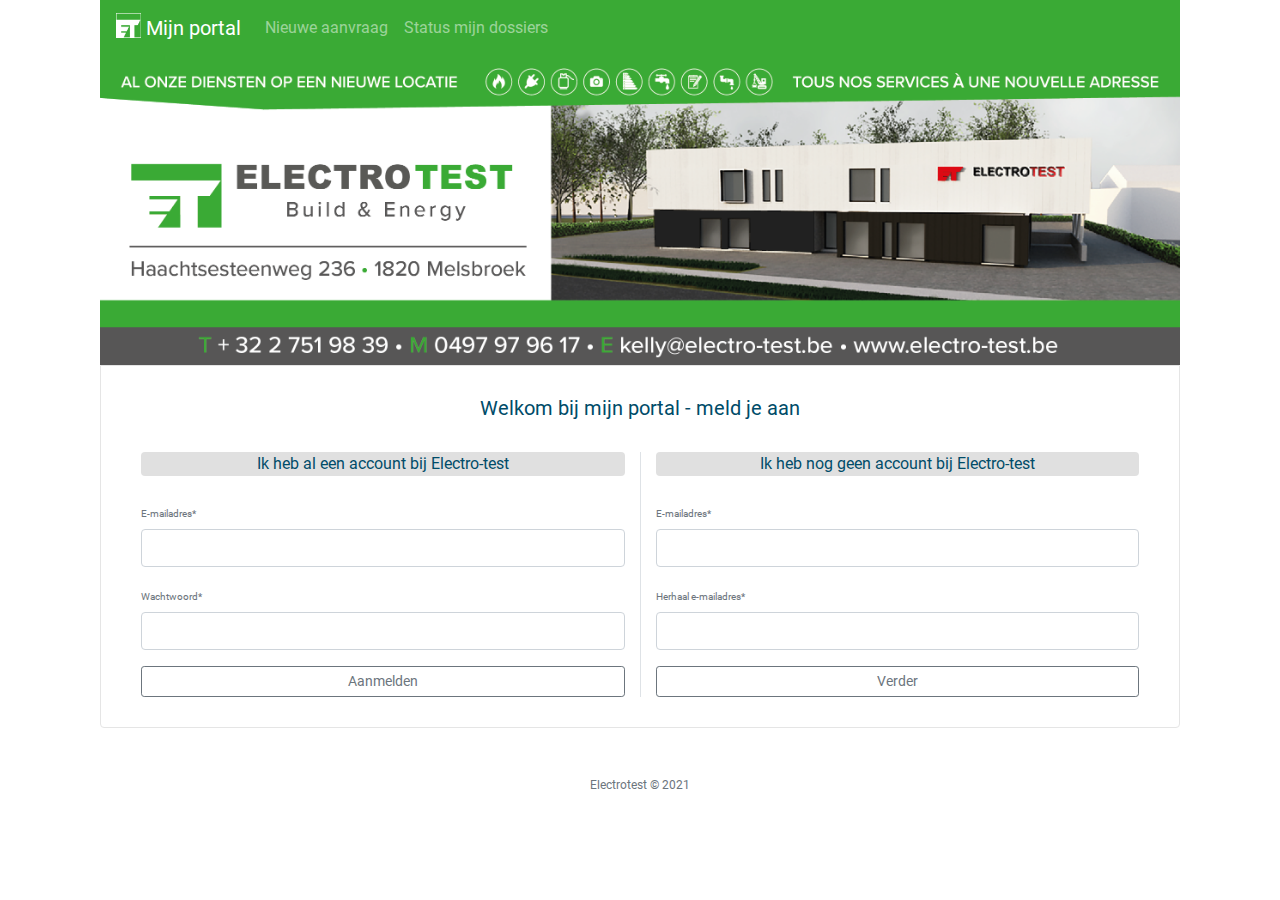
==== commit 68edaa15: "Updates" ====
--- a/index.html
+++ b/index.html
@@ -1 +1 @@
-<!doctype html><html lang="en"><head><meta charset="utf-8"/><link rel="icon" href="/favicon.ico"/><meta name="viewport" content="width=device-width,initial-scale=1"/><meta name="theme-color" content="#3aaa35"/><meta name="description" content="Web site created using create-react-app"/><link rel="apple-touch-icon" href="/logo192.png"/><link rel="manifest" href="/manifest.json"/><title>Electro-test</title><link href="/static/css/2.48129259.chunk.css" rel="stylesheet"><link href="/static/css/main.00991a68.chunk.css" rel="stylesheet"></head><body><noscript>You need to enable JavaScript to run this app.</noscript><div id="root"></div><script>!function(e){function t(t){for(var n,a,i=t[0],c=t[1],l=t[2],s=0,p=[];s<i.length;s++)a=i[s],Object.prototype.hasOwnProperty.call(o,a)&&o[a]&&p.push(o[a][0]),o[a]=0;for(n in c)Object.prototype.hasOwnProperty.call(c,n)&&(e[n]=c[n]);for(f&&f(t);p.length;)p.shift()();return u.push.apply(u,l||[]),r()}function r(){for(var e,t=0;t<u.length;t++){for(var r=u[t],n=!0,i=1;i<r.length;i++){var c=r[i];0!==o[c]&&(n=!1)}n&&(u.splice(t--,1),e=a(a.s=r[0]))}return e}var n={},o={1:0},u=[];function a(t){if(n[t])return n[t].exports;var r=n[t]={i:t,l:!1,exports:{}};return e[t].call(r.exports,r,r.exports,a),r.l=!0,r.exports}a.e=function(e){var t=[],r=o[e];if(0!==r)if(r)t.push(r[2]);else{var n=new Promise((function(t,n){r=o[e]=[t,n]}));t.push(r[2]=n);var u,i=document.createElement("script");i.charset="utf-8",i.timeout=120,a.nc&&i.setAttribute("nonce",a.nc),i.src=function(e){return a.p+"static/js/"+({}[e]||e)+"."+{3:"e478af41"}[e]+".chunk.js"}(e);var c=new Error;u=function(t){i.onerror=i.onload=null,clearTimeout(l);var r=o[e];if(0!==r){if(r){var n=t&&("load"===t.type?"missing":t.type),u=t&&t.target&&t.target.src;c.message="Loading chunk "+e+" failed.\n("+n+": "+u+")",c.name="ChunkLoadError",c.type=n,c.request=u,r[1](c)}o[e]=void 0}};var l=setTimeout((function(){u({type:"timeout",target:i})}),12e4);i.onerror=i.onload=u,document.head.appendChild(i)}return Promise.all(t)},a.m=e,a.c=n,a.d=function(e,t,r){a.o(e,t)||Object.defineProperty(e,t,{enumerable:!0,get:r})},a.r=function(e){"undefined"!=typeof Symbol&&Symbol.toStringTag&&Object.defineProperty(e,Symbol.toStringTag,{value:"Module"}),Object.defineProperty(e,"__esModule",{value:!0})},a.t=function(e,t){if(1&t&&(e=a(e)),8&t)return e;if(4&t&&"object"==typeof e&&e&&e.__esModule)return e;var r=Object.create(null);if(a.r(r),Object.defineProperty(r,"default",{enumerable:!0,value:e}),2&t&&"string"!=typeof e)for(var n in e)a.d(r,n,function(t){return e[t]}.bind(null,n));return r},a.n=function(e){var t=e&&e.__esModule?function(){return e.default}:function(){return e};return a.d(t,"a",t),t},a.o=function(e,t){return Object.prototype.hasOwnProperty.call(e,t)},a.p="/",a.oe=function(e){throw console.error(e),e};var i=this["webpackJsonpelectro-test"]=this["webpackJsonpelectro-test"]||[],c=i.push.bind(i);i.push=t,i=i.slice();for(var l=0;l<i.length;l++)t(i[l]);var f=c;r()}([])</script><script src="/static/js/2.46a58c05.chunk.js"></script><script src="/static/js/main.735a74b3.chunk.js"></script></body><footer id="footer"></footer></html>+<!doctype html><html lang="en"><head><meta charset="utf-8"/><link rel="icon" href="/favicon.ico"/><meta name="viewport" content="width=device-width,initial-scale=1"/><meta name="theme-color" content="#3aaa35"/><meta name="description" content="Web site created using create-react-app"/><link rel="apple-touch-icon" href="/logo192.png"/><link rel="manifest" href="/manifest.json"/><title>Electro-test</title><link href="/static/css/2.48129259.chunk.css" rel="stylesheet"><link href="/static/css/main.166bd098.chunk.css" rel="stylesheet"></head><body><noscript>You need to enable JavaScript to run this app.</noscript><div id="root"></div><script>!function(e){function t(t){for(var n,a,i=t[0],c=t[1],l=t[2],s=0,p=[];s<i.length;s++)a=i[s],Object.prototype.hasOwnProperty.call(o,a)&&o[a]&&p.push(o[a][0]),o[a]=0;for(n in c)Object.prototype.hasOwnProperty.call(c,n)&&(e[n]=c[n]);for(f&&f(t);p.length;)p.shift()();return u.push.apply(u,l||[]),r()}function r(){for(var e,t=0;t<u.length;t++){for(var r=u[t],n=!0,i=1;i<r.length;i++){var c=r[i];0!==o[c]&&(n=!1)}n&&(u.splice(t--,1),e=a(a.s=r[0]))}return e}var n={},o={1:0},u=[];function a(t){if(n[t])return n[t].exports;var r=n[t]={i:t,l:!1,exports:{}};return e[t].call(r.exports,r,r.exports,a),r.l=!0,r.exports}a.e=function(e){var t=[],r=o[e];if(0!==r)if(r)t.push(r[2]);else{var n=new Promise((function(t,n){r=o[e]=[t,n]}));t.push(r[2]=n);var u,i=document.createElement("script");i.charset="utf-8",i.timeout=120,a.nc&&i.setAttribute("nonce",a.nc),i.src=function(e){return a.p+"static/js/"+({}[e]||e)+"."+{3:"e478af41"}[e]+".chunk.js"}(e);var c=new Error;u=function(t){i.onerror=i.onload=null,clearTimeout(l);var r=o[e];if(0!==r){if(r){var n=t&&("load"===t.type?"missing":t.type),u=t&&t.target&&t.target.src;c.message="Loading chunk "+e+" failed.\n("+n+": "+u+")",c.name="ChunkLoadError",c.type=n,c.request=u,r[1](c)}o[e]=void 0}};var l=setTimeout((function(){u({type:"timeout",target:i})}),12e4);i.onerror=i.onload=u,document.head.appendChild(i)}return Promise.all(t)},a.m=e,a.c=n,a.d=function(e,t,r){a.o(e,t)||Object.defineProperty(e,t,{enumerable:!0,get:r})},a.r=function(e){"undefined"!=typeof Symbol&&Symbol.toStringTag&&Object.defineProperty(e,Symbol.toStringTag,{value:"Module"}),Object.defineProperty(e,"__esModule",{value:!0})},a.t=function(e,t){if(1&t&&(e=a(e)),8&t)return e;if(4&t&&"object"==typeof e&&e&&e.__esModule)return e;var r=Object.create(null);if(a.r(r),Object.defineProperty(r,"default",{enumerable:!0,value:e}),2&t&&"string"!=typeof e)for(var n in e)a.d(r,n,function(t){return e[t]}.bind(null,n));return r},a.n=function(e){var t=e&&e.__esModule?function(){return e.default}:function(){return e};return a.d(t,"a",t),t},a.o=function(e,t){return Object.prototype.hasOwnProperty.call(e,t)},a.p="/",a.oe=function(e){throw console.error(e),e};var i=this["webpackJsonpelectro-test"]=this["webpackJsonpelectro-test"]||[],c=i.push.bind(i);i.push=t,i=i.slice();for(var l=0;l<i.length;l++)t(i[l]);var f=c;r()}([])</script><script src="/static/js/2.46a58c05.chunk.js"></script><script src="/static/js/main.d97f129c.chunk.js"></script></body><footer id="footer"></footer></html>--- a/static/css/main.166bd098.chunk.css
+++ b/static/css/main.166bd098.chunk.css
@@ -0,0 +1,2 @@
+body{margin:0;font-family:-apple-system,BlinkMacSystemFont,"Segoe UI","Roboto","Oxygen","Ubuntu","Cantarell","Fira Sans","Droid Sans","Helvetica Neue",sans-serif;-webkit-font-smoothing:antialiased;-moz-osx-font-smoothing:grayscale;background:url();background-size:cover}code{font-family:source-code-pro,Menlo,Monaco,Consolas,"Courier New",monospace}.for-span{display:block;width:100%;background-color:#e0e0e0;border-radius:.25rem}.for-h,.for-span{color:#004c69;text-align:center}.body{background-color:#f9f9f9;color:#333;line-height:1.3em;font-size:.75em}.dist{padding-top:30px}.b{border:1px solid #e5e5e5;padding:30px 40px;border-bottom-left-radius:.25rem;border-bottom-right-radius:.25rem}.footer{text-align:center;font-size:12px}.color-nav{background-color:#3aaa35}.form_font-size{font-size:10px}iframe{border-radius:.25rem}.formFooter{visibility:hidden}.linkText{font-family:"Roboto",sans-serif;color:#3aaa35}.App{text-align:center}.App-logo{height:40vmin;pointer-events:none}@media (prefers-reduced-motion:no-preference){.App-logo{-webkit-animation:App-logo-spin 20s linear infinite;animation:App-logo-spin 20s linear infinite}}.App-header{background-color:#282c34;min-height:100vh;display:-webkit-flex;display:flex;-webkit-flex-direction:column;flex-direction:column;-webkit-align-items:center;align-items:center;-webkit-justify-content:center;justify-content:center;font-size:calc(10px + 2vmin);color:#fff}.App-link{color:#61dafb}@-webkit-keyframes App-logo-spin{0%{-webkit-transform:rotate(0deg);transform:rotate(0deg)}to{-webkit-transform:rotate(1turn);transform:rotate(1turn)}}@keyframes App-logo-spin{0%{-webkit-transform:rotate(0deg);transform:rotate(0deg)}to{-webkit-transform:rotate(1turn);transform:rotate(1turn)}}
+/*# sourceMappingURL=main.166bd098.chunk.css.map */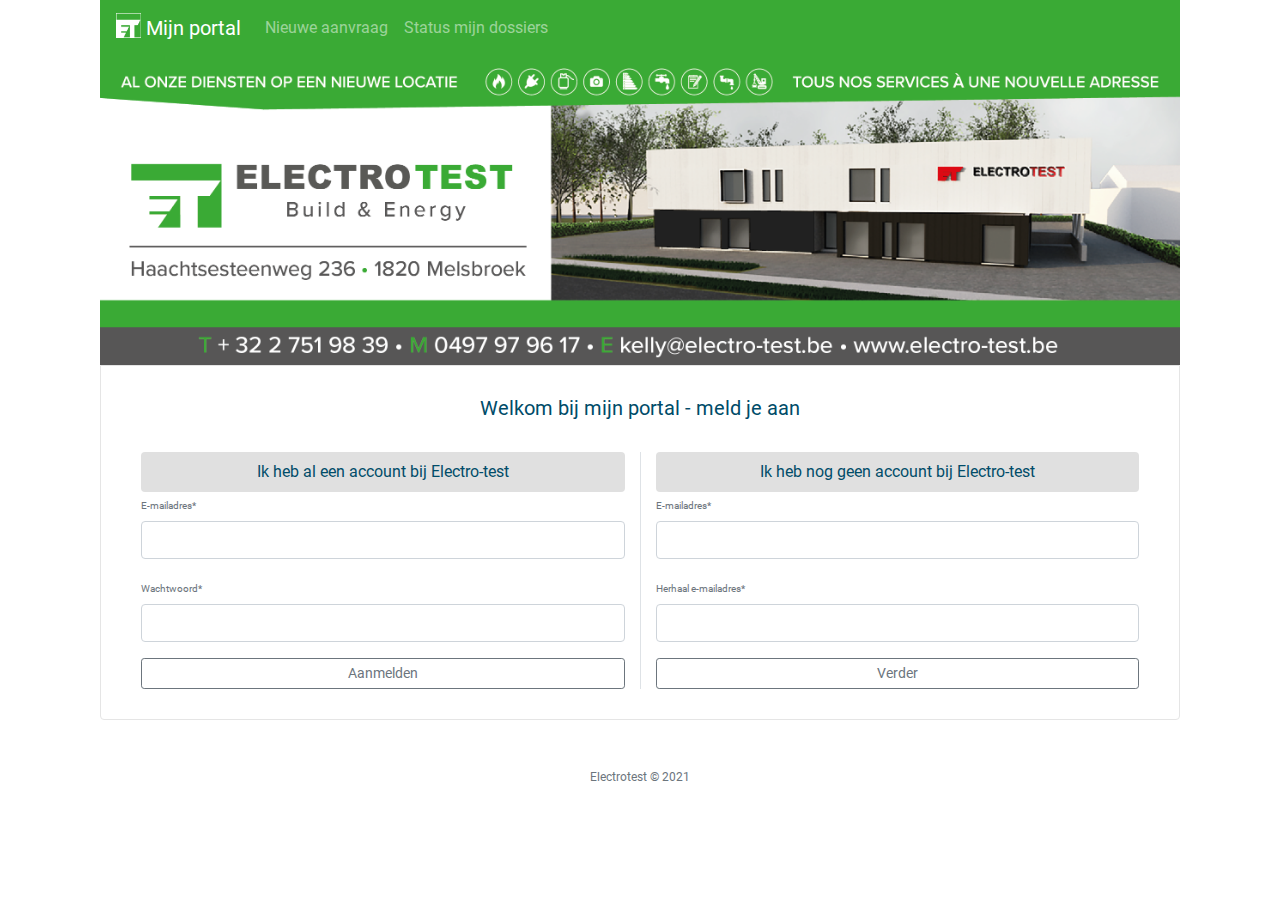
==== commit 99bf59cc: "Updates" ====
--- a/index.html
+++ b/index.html
@@ -1 +1 @@
-<!doctype html><html lang="en"><head><meta charset="utf-8"/><link rel="icon" href="/favicon.ico"/><meta name="viewport" content="width=device-width,initial-scale=1"/><meta name="theme-color" content="#3aaa35"/><meta name="description" content="Web site created using create-react-app"/><link rel="apple-touch-icon" href="/logo192.png"/><link rel="manifest" href="/manifest.json"/><title>Electro-test</title><link href="/static/css/2.48129259.chunk.css" rel="stylesheet"><link href="/static/css/main.166bd098.chunk.css" rel="stylesheet"></head><body><noscript>You need to enable JavaScript to run this app.</noscript><div id="root"></div><script>!function(e){function t(t){for(var n,a,i=t[0],c=t[1],l=t[2],s=0,p=[];s<i.length;s++)a=i[s],Object.prototype.hasOwnProperty.call(o,a)&&o[a]&&p.push(o[a][0]),o[a]=0;for(n in c)Object.prototype.hasOwnProperty.call(c,n)&&(e[n]=c[n]);for(f&&f(t);p.length;)p.shift()();return u.push.apply(u,l||[]),r()}function r(){for(var e,t=0;t<u.length;t++){for(var r=u[t],n=!0,i=1;i<r.length;i++){var c=r[i];0!==o[c]&&(n=!1)}n&&(u.splice(t--,1),e=a(a.s=r[0]))}return e}var n={},o={1:0},u=[];function a(t){if(n[t])return n[t].exports;var r=n[t]={i:t,l:!1,exports:{}};return e[t].call(r.exports,r,r.exports,a),r.l=!0,r.exports}a.e=function(e){var t=[],r=o[e];if(0!==r)if(r)t.push(r[2]);else{var n=new Promise((function(t,n){r=o[e]=[t,n]}));t.push(r[2]=n);var u,i=document.createElement("script");i.charset="utf-8",i.timeout=120,a.nc&&i.setAttribute("nonce",a.nc),i.src=function(e){return a.p+"static/js/"+({}[e]||e)+"."+{3:"e478af41"}[e]+".chunk.js"}(e);var c=new Error;u=function(t){i.onerror=i.onload=null,clearTimeout(l);var r=o[e];if(0!==r){if(r){var n=t&&("load"===t.type?"missing":t.type),u=t&&t.target&&t.target.src;c.message="Loading chunk "+e+" failed.\n("+n+": "+u+")",c.name="ChunkLoadError",c.type=n,c.request=u,r[1](c)}o[e]=void 0}};var l=setTimeout((function(){u({type:"timeout",target:i})}),12e4);i.onerror=i.onload=u,document.head.appendChild(i)}return Promise.all(t)},a.m=e,a.c=n,a.d=function(e,t,r){a.o(e,t)||Object.defineProperty(e,t,{enumerable:!0,get:r})},a.r=function(e){"undefined"!=typeof Symbol&&Symbol.toStringTag&&Object.defineProperty(e,Symbol.toStringTag,{value:"Module"}),Object.defineProperty(e,"__esModule",{value:!0})},a.t=function(e,t){if(1&t&&(e=a(e)),8&t)return e;if(4&t&&"object"==typeof e&&e&&e.__esModule)return e;var r=Object.create(null);if(a.r(r),Object.defineProperty(r,"default",{enumerable:!0,value:e}),2&t&&"string"!=typeof e)for(var n in e)a.d(r,n,function(t){return e[t]}.bind(null,n));return r},a.n=function(e){var t=e&&e.__esModule?function(){return e.default}:function(){return e};return a.d(t,"a",t),t},a.o=function(e,t){return Object.prototype.hasOwnProperty.call(e,t)},a.p="/",a.oe=function(e){throw console.error(e),e};var i=this["webpackJsonpelectro-test"]=this["webpackJsonpelectro-test"]||[],c=i.push.bind(i);i.push=t,i=i.slice();for(var l=0;l<i.length;l++)t(i[l]);var f=c;r()}([])</script><script src="/static/js/2.46a58c05.chunk.js"></script><script src="/static/js/main.d97f129c.chunk.js"></script></body><footer id="footer"></footer></html>+<!doctype html><html lang="en"><head><meta charset="utf-8"/><link rel="icon" href="/favicon.ico"/><meta name="viewport" content="width=device-width,initial-scale=1"/><meta name="theme-color" content="#3aaa35"/><meta name="description" content="Web site created using create-react-app"/><link rel="apple-touch-icon" href="/logo192.png"/><link rel="manifest" href="/manifest.json"/><title>Electro-test</title><link href="/static/css/2.48129259.chunk.css" rel="stylesheet"><link href="/static/css/main.f0cd30df.chunk.css" rel="stylesheet"></head><body><noscript>You need to enable JavaScript to run this app.</noscript><div id="root"></div><script>!function(e){function t(t){for(var n,a,i=t[0],c=t[1],l=t[2],s=0,p=[];s<i.length;s++)a=i[s],Object.prototype.hasOwnProperty.call(o,a)&&o[a]&&p.push(o[a][0]),o[a]=0;for(n in c)Object.prototype.hasOwnProperty.call(c,n)&&(e[n]=c[n]);for(f&&f(t);p.length;)p.shift()();return u.push.apply(u,l||[]),r()}function r(){for(var e,t=0;t<u.length;t++){for(var r=u[t],n=!0,i=1;i<r.length;i++){var c=r[i];0!==o[c]&&(n=!1)}n&&(u.splice(t--,1),e=a(a.s=r[0]))}return e}var n={},o={1:0},u=[];function a(t){if(n[t])return n[t].exports;var r=n[t]={i:t,l:!1,exports:{}};return e[t].call(r.exports,r,r.exports,a),r.l=!0,r.exports}a.e=function(e){var t=[],r=o[e];if(0!==r)if(r)t.push(r[2]);else{var n=new Promise((function(t,n){r=o[e]=[t,n]}));t.push(r[2]=n);var u,i=document.createElement("script");i.charset="utf-8",i.timeout=120,a.nc&&i.setAttribute("nonce",a.nc),i.src=function(e){return a.p+"static/js/"+({}[e]||e)+"."+{3:"e478af41"}[e]+".chunk.js"}(e);var c=new Error;u=function(t){i.onerror=i.onload=null,clearTimeout(l);var r=o[e];if(0!==r){if(r){var n=t&&("load"===t.type?"missing":t.type),u=t&&t.target&&t.target.src;c.message="Loading chunk "+e+" failed.\n("+n+": "+u+")",c.name="ChunkLoadError",c.type=n,c.request=u,r[1](c)}o[e]=void 0}};var l=setTimeout((function(){u({type:"timeout",target:i})}),12e4);i.onerror=i.onload=u,document.head.appendChild(i)}return Promise.all(t)},a.m=e,a.c=n,a.d=function(e,t,r){a.o(e,t)||Object.defineProperty(e,t,{enumerable:!0,get:r})},a.r=function(e){"undefined"!=typeof Symbol&&Symbol.toStringTag&&Object.defineProperty(e,Symbol.toStringTag,{value:"Module"}),Object.defineProperty(e,"__esModule",{value:!0})},a.t=function(e,t){if(1&t&&(e=a(e)),8&t)return e;if(4&t&&"object"==typeof e&&e&&e.__esModule)return e;var r=Object.create(null);if(a.r(r),Object.defineProperty(r,"default",{enumerable:!0,value:e}),2&t&&"string"!=typeof e)for(var n in e)a.d(r,n,function(t){return e[t]}.bind(null,n));return r},a.n=function(e){var t=e&&e.__esModule?function(){return e.default}:function(){return e};return a.d(t,"a",t),t},a.o=function(e,t){return Object.prototype.hasOwnProperty.call(e,t)},a.p="/",a.oe=function(e){throw console.error(e),e};var i=this["webpackJsonpelectro-test"]=this["webpackJsonpelectro-test"]||[],c=i.push.bind(i);i.push=t,i=i.slice();for(var l=0;l<i.length;l++)t(i[l]);var f=c;r()}([])</script><script src="/static/js/2.46a58c05.chunk.js"></script><script src="/static/js/main.ed60e92c.chunk.js"></script></body><footer id="footer"></footer></html>--- a/static/css/main.f0cd30df.chunk.css
+++ b/static/css/main.f0cd30df.chunk.css
@@ -0,0 +1,2 @@
+body{margin:0;font-family:-apple-system,BlinkMacSystemFont,"Segoe UI","Roboto","Oxygen","Ubuntu","Cantarell","Fira Sans","Droid Sans","Helvetica Neue",sans-serif;-webkit-font-smoothing:antialiased;-moz-osx-font-smoothing:grayscale;background:url();background-size:cover}code{font-family:source-code-pro,Menlo,Monaco,Consolas,"Courier New",monospace}.outer:before{content:"";height:100%}.inner,.outer:before{display:inline-block;vertical-align:middle}.inner{color:#004c69}.outer{background-color:#e0e0e0;height:40px;border-radius:.25rem}.for-h,.outer{text-align:center}.for-h{color:#004c69}.body{background-color:#f9f9f9;color:#333;line-height:1.3em;font-size:.75em}.dist{padding-top:30px}.b{border:1px solid #e5e5e5;padding:30px 40px;border-bottom-left-radius:.25rem;border-bottom-right-radius:.25rem}.footer{text-align:center;font-size:12px}.color-nav{background-color:#3aaa35}.form_font-size{font-size:10px}iframe{border-radius:.25rem}.formFooter{visibility:hidden}.linkText{font-family:"Roboto",sans-serif;color:#3aaa35}.App{text-align:center}.App-logo{height:40vmin;pointer-events:none}@media (prefers-reduced-motion:no-preference){.App-logo{-webkit-animation:App-logo-spin 20s linear infinite;animation:App-logo-spin 20s linear infinite}}.App-header{background-color:#282c34;min-height:100vh;display:-webkit-flex;display:flex;-webkit-flex-direction:column;flex-direction:column;-webkit-align-items:center;align-items:center;-webkit-justify-content:center;justify-content:center;font-size:calc(10px + 2vmin);color:#fff}.App-link{color:#61dafb}@-webkit-keyframes App-logo-spin{0%{-webkit-transform:rotate(0deg);transform:rotate(0deg)}to{-webkit-transform:rotate(1turn);transform:rotate(1turn)}}@keyframes App-logo-spin{0%{-webkit-transform:rotate(0deg);transform:rotate(0deg)}to{-webkit-transform:rotate(1turn);transform:rotate(1turn)}}
+/*# sourceMappingURL=main.f0cd30df.chunk.css.map */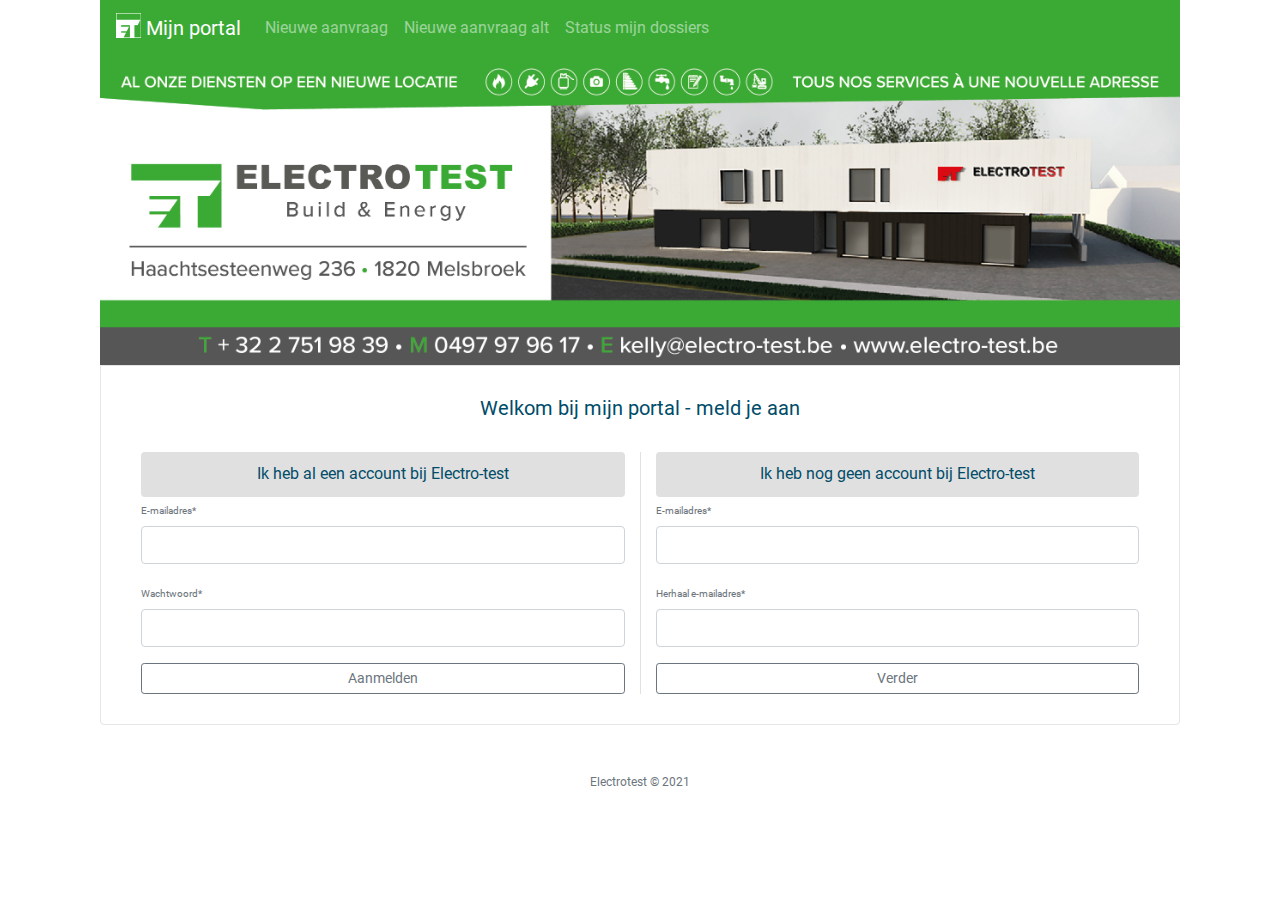
==== commit 5b312e52: "Updates" ====
--- a/index.html
+++ b/index.html
@@ -1 +1 @@
-<!doctype html><html lang="en"><head><meta charset="utf-8"/><link rel="icon" href="/favicon.ico"/><meta name="viewport" content="width=device-width,initial-scale=1"/><meta name="theme-color" content="#3aaa35"/><meta name="description" content="Web site created using create-react-app"/><link rel="apple-touch-icon" href="/logo192.png"/><link rel="manifest" href="/manifest.json"/><title>Electro-test</title><link href="/static/css/2.48129259.chunk.css" rel="stylesheet"><link href="/static/css/main.f0cd30df.chunk.css" rel="stylesheet"></head><body><noscript>You need to enable JavaScript to run this app.</noscript><div id="root"></div><script>!function(e){function t(t){for(var n,a,i=t[0],c=t[1],l=t[2],s=0,p=[];s<i.length;s++)a=i[s],Object.prototype.hasOwnProperty.call(o,a)&&o[a]&&p.push(o[a][0]),o[a]=0;for(n in c)Object.prototype.hasOwnProperty.call(c,n)&&(e[n]=c[n]);for(f&&f(t);p.length;)p.shift()();return u.push.apply(u,l||[]),r()}function r(){for(var e,t=0;t<u.length;t++){for(var r=u[t],n=!0,i=1;i<r.length;i++){var c=r[i];0!==o[c]&&(n=!1)}n&&(u.splice(t--,1),e=a(a.s=r[0]))}return e}var n={},o={1:0},u=[];function a(t){if(n[t])return n[t].exports;var r=n[t]={i:t,l:!1,exports:{}};return e[t].call(r.exports,r,r.exports,a),r.l=!0,r.exports}a.e=function(e){var t=[],r=o[e];if(0!==r)if(r)t.push(r[2]);else{var n=new Promise((function(t,n){r=o[e]=[t,n]}));t.push(r[2]=n);var u,i=document.createElement("script");i.charset="utf-8",i.timeout=120,a.nc&&i.setAttribute("nonce",a.nc),i.src=function(e){return a.p+"static/js/"+({}[e]||e)+"."+{3:"e478af41"}[e]+".chunk.js"}(e);var c=new Error;u=function(t){i.onerror=i.onload=null,clearTimeout(l);var r=o[e];if(0!==r){if(r){var n=t&&("load"===t.type?"missing":t.type),u=t&&t.target&&t.target.src;c.message="Loading chunk "+e+" failed.\n("+n+": "+u+")",c.name="ChunkLoadError",c.type=n,c.request=u,r[1](c)}o[e]=void 0}};var l=setTimeout((function(){u({type:"timeout",target:i})}),12e4);i.onerror=i.onload=u,document.head.appendChild(i)}return Promise.all(t)},a.m=e,a.c=n,a.d=function(e,t,r){a.o(e,t)||Object.defineProperty(e,t,{enumerable:!0,get:r})},a.r=function(e){"undefined"!=typeof Symbol&&Symbol.toStringTag&&Object.defineProperty(e,Symbol.toStringTag,{value:"Module"}),Object.defineProperty(e,"__esModule",{value:!0})},a.t=function(e,t){if(1&t&&(e=a(e)),8&t)return e;if(4&t&&"object"==typeof e&&e&&e.__esModule)return e;var r=Object.create(null);if(a.r(r),Object.defineProperty(r,"default",{enumerable:!0,value:e}),2&t&&"string"!=typeof e)for(var n in e)a.d(r,n,function(t){return e[t]}.bind(null,n));return r},a.n=function(e){var t=e&&e.__esModule?function(){return e.default}:function(){return e};return a.d(t,"a",t),t},a.o=function(e,t){return Object.prototype.hasOwnProperty.call(e,t)},a.p="/",a.oe=function(e){throw console.error(e),e};var i=this["webpackJsonpelectro-test"]=this["webpackJsonpelectro-test"]||[],c=i.push.bind(i);i.push=t,i=i.slice();for(var l=0;l<i.length;l++)t(i[l]);var f=c;r()}([])</script><script src="/static/js/2.46a58c05.chunk.js"></script><script src="/static/js/main.ed60e92c.chunk.js"></script></body><footer id="footer"></footer></html>+<!doctype html><html lang="en"><head><meta charset="utf-8"/><link rel="icon" href="/favicon.ico"/><meta name="viewport" content="width=device-width,initial-scale=1"/><meta name="theme-color" content="#3aaa35"/><meta name="description" content="Web site created using create-react-app"/><link rel="apple-touch-icon" href="/logo192.png"/><link rel="manifest" href="/manifest.json"/><title>Electro-test</title><link href="/static/css/2.48129259.chunk.css" rel="stylesheet"><link href="/static/css/main.21d42ba0.chunk.css" rel="stylesheet"></head><body><noscript>You need to enable JavaScript to run this app.</noscript><div id="root"></div><script>!function(e){function t(t){for(var n,i,a=t[0],c=t[1],l=t[2],s=0,p=[];s<a.length;s++)i=a[s],Object.prototype.hasOwnProperty.call(o,i)&&o[i]&&p.push(o[i][0]),o[i]=0;for(n in c)Object.prototype.hasOwnProperty.call(c,n)&&(e[n]=c[n]);for(f&&f(t);p.length;)p.shift()();return u.push.apply(u,l||[]),r()}function r(){for(var e,t=0;t<u.length;t++){for(var r=u[t],n=!0,a=1;a<r.length;a++){var c=r[a];0!==o[c]&&(n=!1)}n&&(u.splice(t--,1),e=i(i.s=r[0]))}return e}var n={},o={1:0},u=[];function i(t){if(n[t])return n[t].exports;var r=n[t]={i:t,l:!1,exports:{}};return e[t].call(r.exports,r,r.exports,i),r.l=!0,r.exports}i.e=function(e){var t=[],r=o[e];if(0!==r)if(r)t.push(r[2]);else{var n=new Promise((function(t,n){r=o[e]=[t,n]}));t.push(r[2]=n);var u,a=document.createElement("script");a.charset="utf-8",a.timeout=120,i.nc&&a.setAttribute("nonce",i.nc),a.src=function(e){return i.p+"static/js/"+({}[e]||e)+"."+{3:"6f1c20eb"}[e]+".chunk.js"}(e);var c=new Error;u=function(t){a.onerror=a.onload=null,clearTimeout(l);var r=o[e];if(0!==r){if(r){var n=t&&("load"===t.type?"missing":t.type),u=t&&t.target&&t.target.src;c.message="Loading chunk "+e+" failed.\n("+n+": "+u+")",c.name="ChunkLoadError",c.type=n,c.request=u,r[1](c)}o[e]=void 0}};var l=setTimeout((function(){u({type:"timeout",target:a})}),12e4);a.onerror=a.onload=u,document.head.appendChild(a)}return Promise.all(t)},i.m=e,i.c=n,i.d=function(e,t,r){i.o(e,t)||Object.defineProperty(e,t,{enumerable:!0,get:r})},i.r=function(e){"undefined"!=typeof Symbol&&Symbol.toStringTag&&Object.defineProperty(e,Symbol.toStringTag,{value:"Module"}),Object.defineProperty(e,"__esModule",{value:!0})},i.t=function(e,t){if(1&t&&(e=i(e)),8&t)return e;if(4&t&&"object"==typeof e&&e&&e.__esModule)return e;var r=Object.create(null);if(i.r(r),Object.defineProperty(r,"default",{enumerable:!0,value:e}),2&t&&"string"!=typeof e)for(var n in e)i.d(r,n,function(t){return e[t]}.bind(null,n));return r},i.n=function(e){var t=e&&e.__esModule?function(){return e.default}:function(){return e};return i.d(t,"a",t),t},i.o=function(e,t){return Object.prototype.hasOwnProperty.call(e,t)},i.p="/",i.oe=function(e){throw console.error(e),e};var a=this["webpackJsonpelectro-test"]=this["webpackJsonpelectro-test"]||[],c=a.push.bind(a);a.push=t,a=a.slice();for(var l=0;l<a.length;l++)t(a[l]);var f=c;r()}([])</script><script src="/static/js/2.3434c4ac.chunk.js"></script><script src="/static/js/main.09d41ae3.chunk.js"></script></body><footer id="footer"></footer></html>--- a/static/css/main.21d42ba0.chunk.css
+++ b/static/css/main.21d42ba0.chunk.css
@@ -0,0 +1,2 @@
+body{margin:0;font-family:-apple-system,BlinkMacSystemFont,"Segoe UI","Roboto","Oxygen","Ubuntu","Cantarell","Fira Sans","Droid Sans","Helvetica Neue",sans-serif;-webkit-font-smoothing:antialiased;-moz-osx-font-smoothing:grayscale;background:url();background-size:cover}code{font-family:source-code-pro,Menlo,Monaco,Consolas,"Courier New",monospace}.outer:before{content:"";height:100%}.inner,.outer:before{display:inline-block;vertical-align:middle}.inner{color:#004c69}.outer{background-color:#e0e0e0;height:45px;border-radius:.25rem}.for-h,.outer{text-align:center}.for-h{color:#004c69}.body{background-color:#f9f9f9;color:#333;line-height:1.3em;font-size:.75em}.dist{padding-top:30px}.b{border:1px solid #e5e5e5;padding:30px 40px;border-bottom-left-radius:.25rem;border-bottom-right-radius:.25rem}.footer{text-align:center;font-size:12px}.color-nav{background-color:#3aaa35}.form_font-size{font-size:10px}iframe{border-radius:.25rem}.formFooter{visibility:hidden}.linkText{font-family:"Roboto",sans-serif;color:#3aaa35}.App{text-align:center}.App-logo{height:40vmin;pointer-events:none}@media (prefers-reduced-motion:no-preference){.App-logo{-webkit-animation:App-logo-spin 20s linear infinite;animation:App-logo-spin 20s linear infinite}}.App-header{background-color:#282c34;min-height:100vh;display:-webkit-flex;display:flex;-webkit-flex-direction:column;flex-direction:column;-webkit-align-items:center;align-items:center;-webkit-justify-content:center;justify-content:center;font-size:calc(10px + 2vmin);color:#fff}.App-link{color:#61dafb}@-webkit-keyframes App-logo-spin{0%{-webkit-transform:rotate(0deg);transform:rotate(0deg)}to{-webkit-transform:rotate(1turn);transform:rotate(1turn)}}@keyframes App-logo-spin{0%{-webkit-transform:rotate(0deg);transform:rotate(0deg)}to{-webkit-transform:rotate(1turn);transform:rotate(1turn)}}
+/*# sourceMappingURL=main.21d42ba0.chunk.css.map */